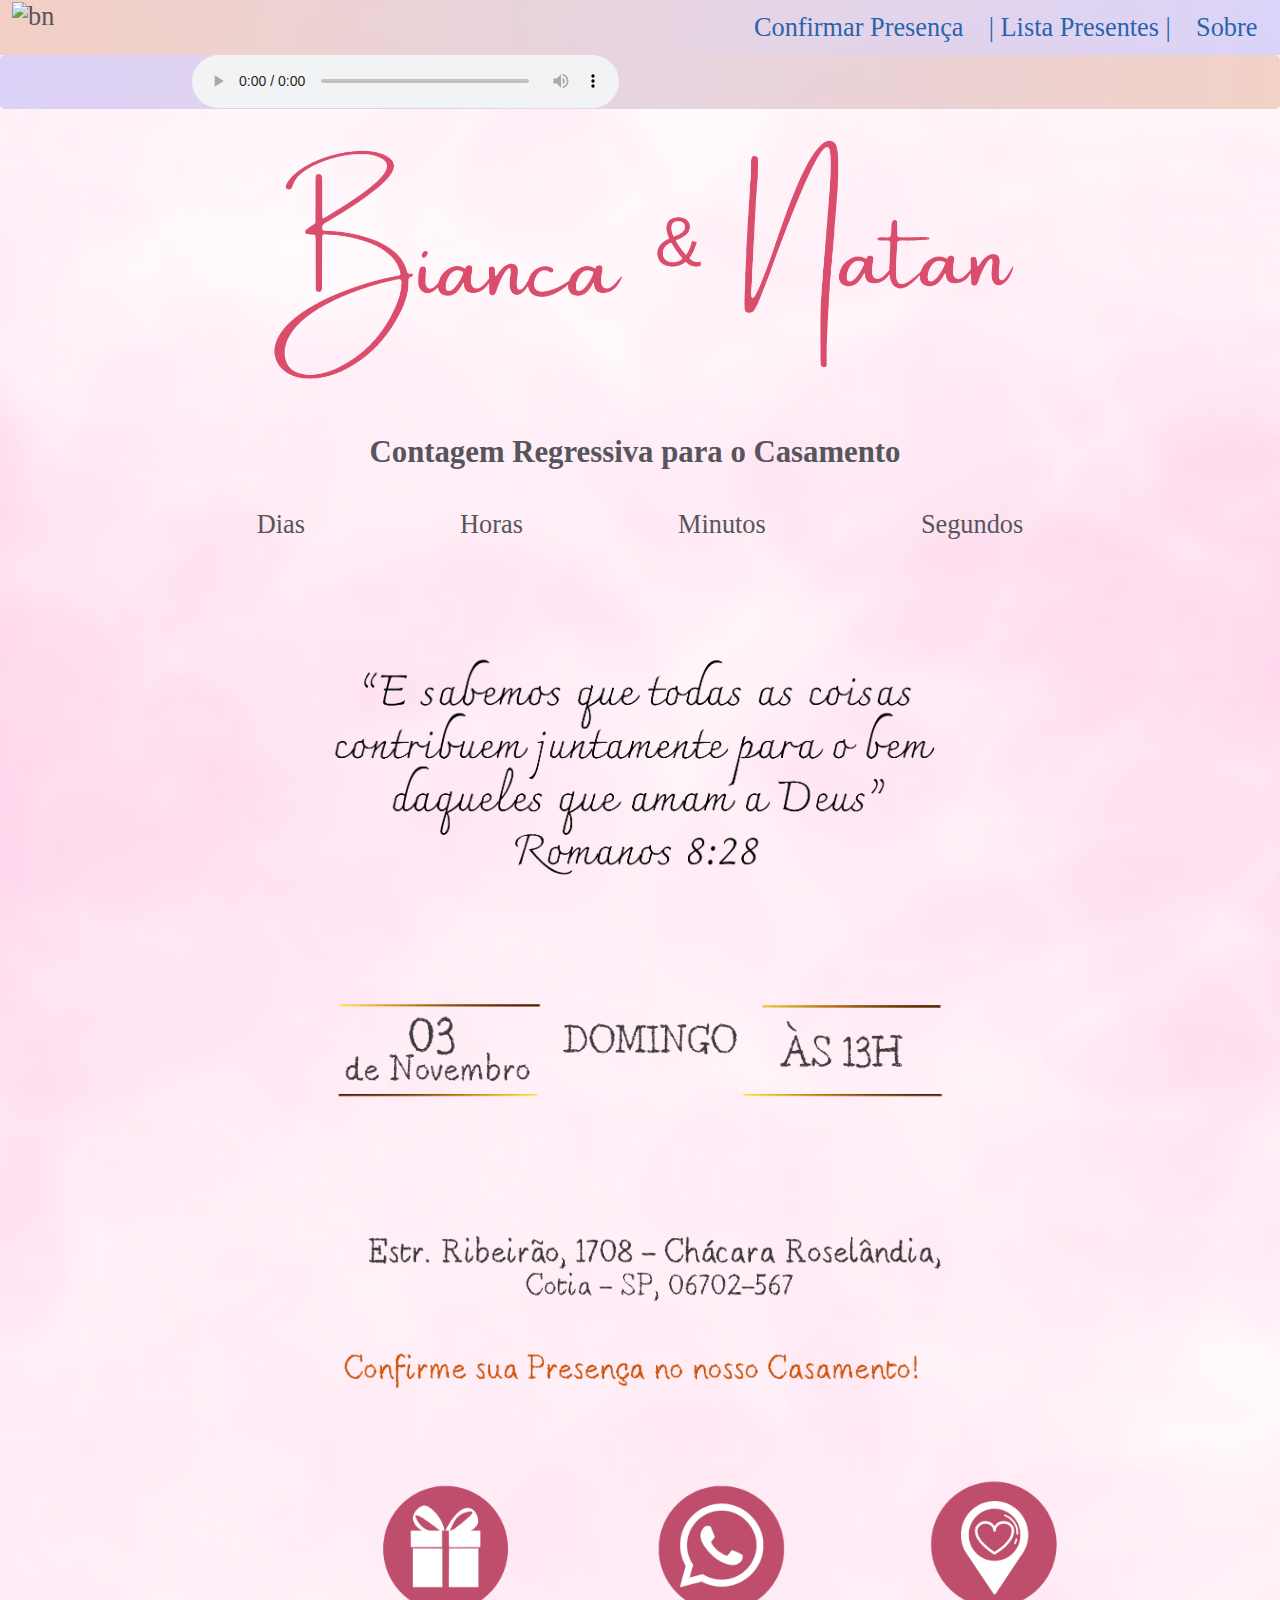
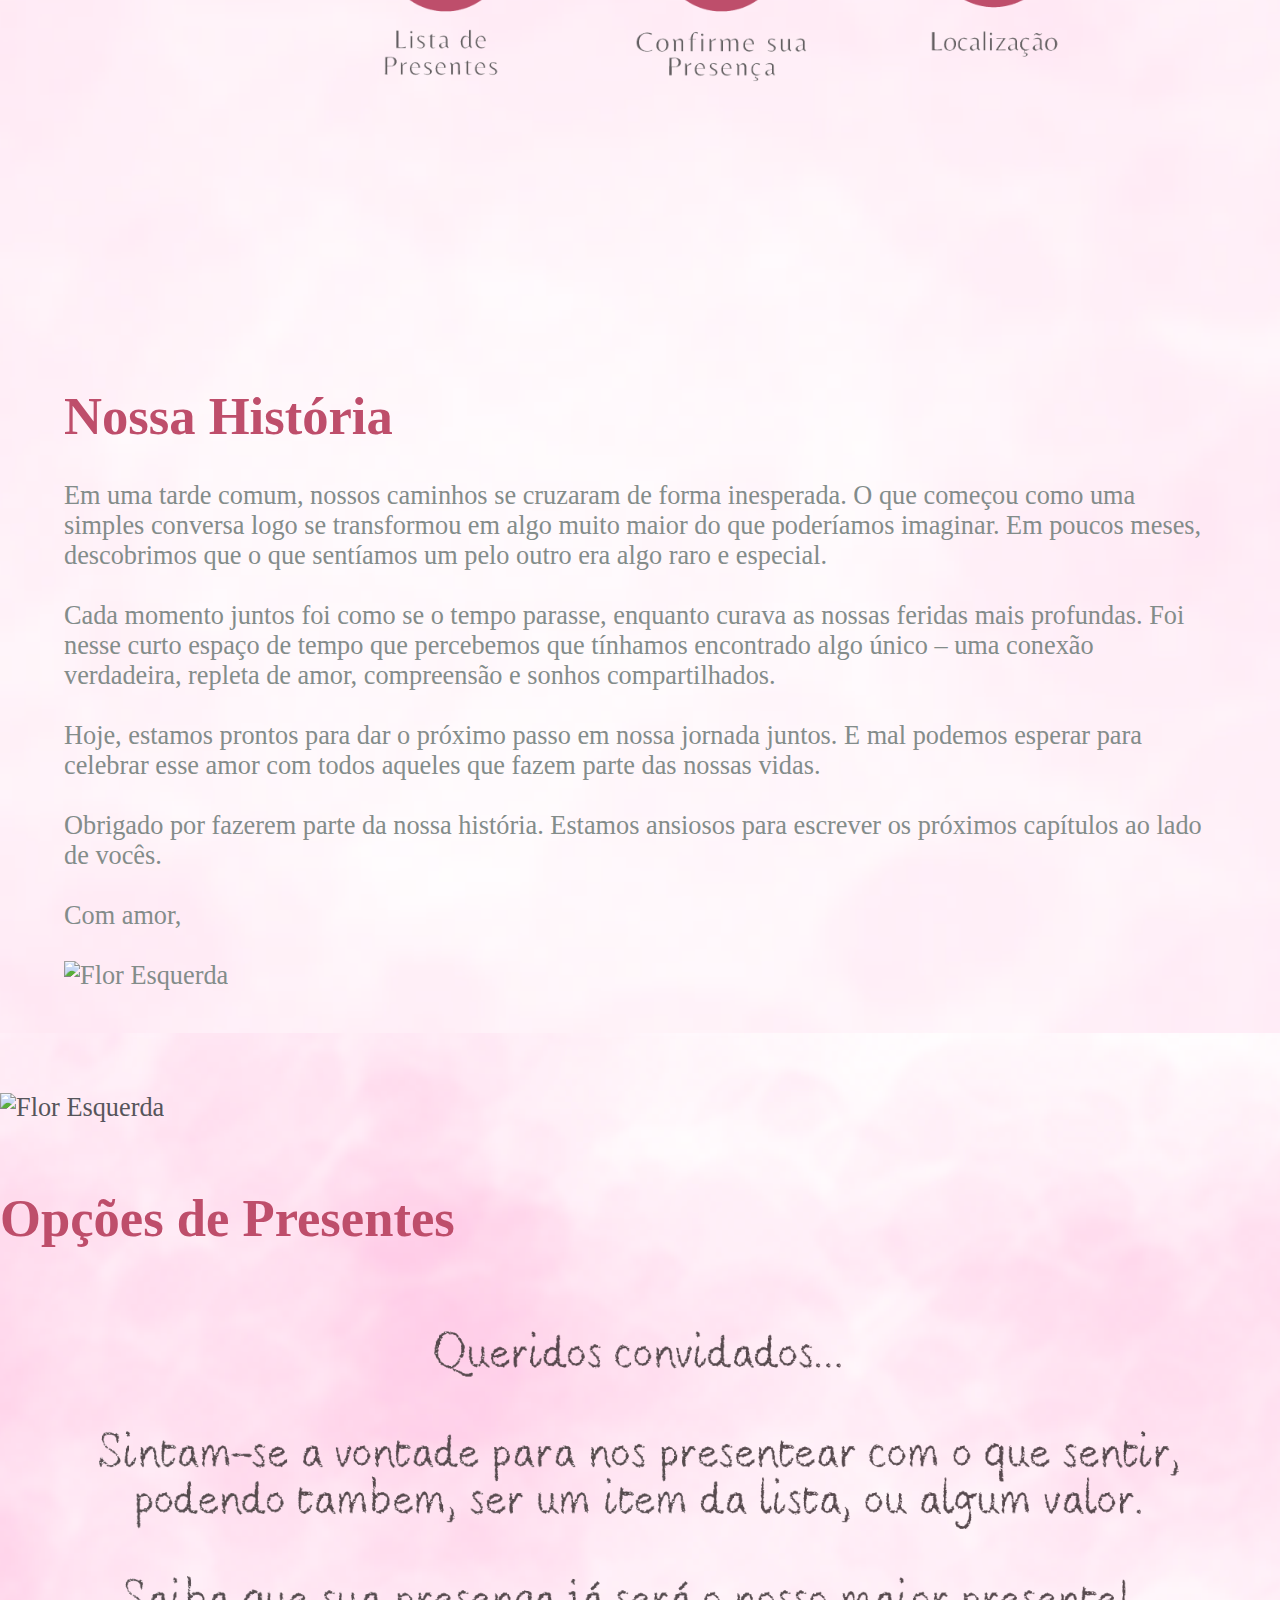
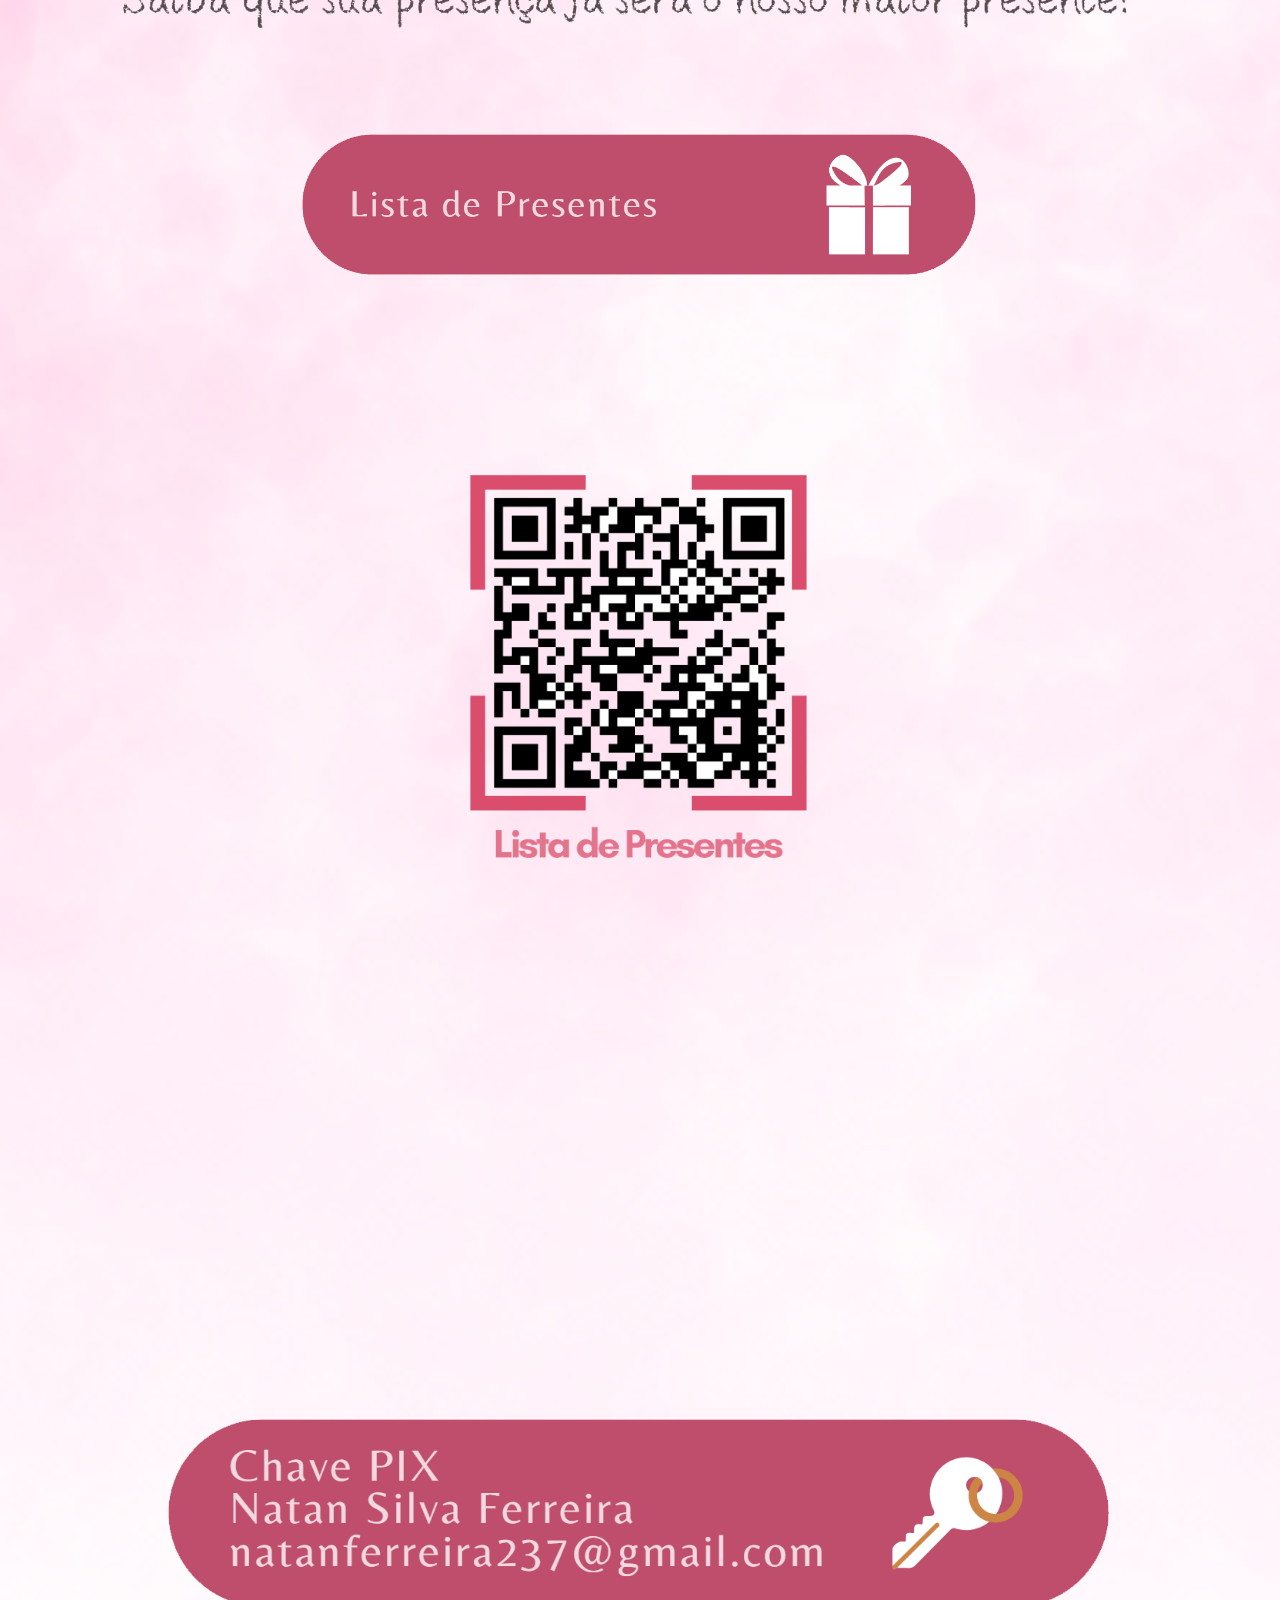
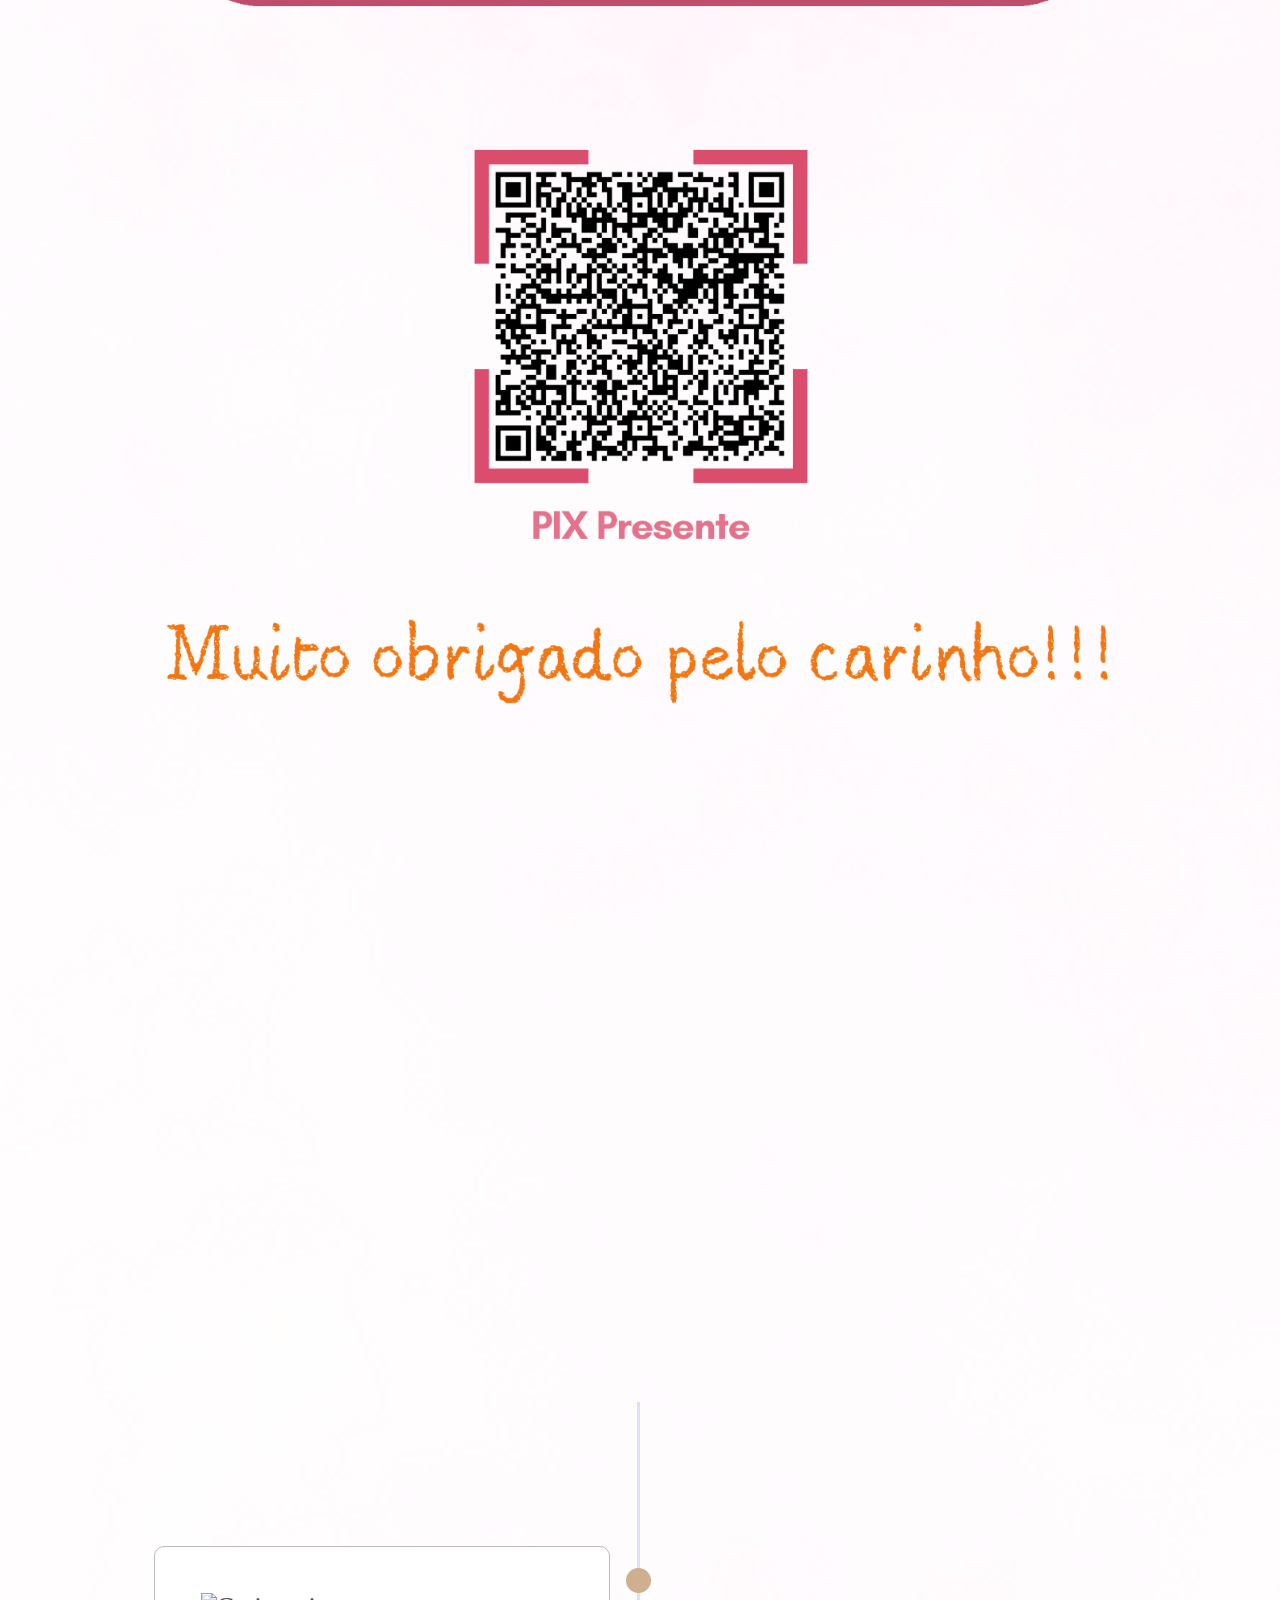
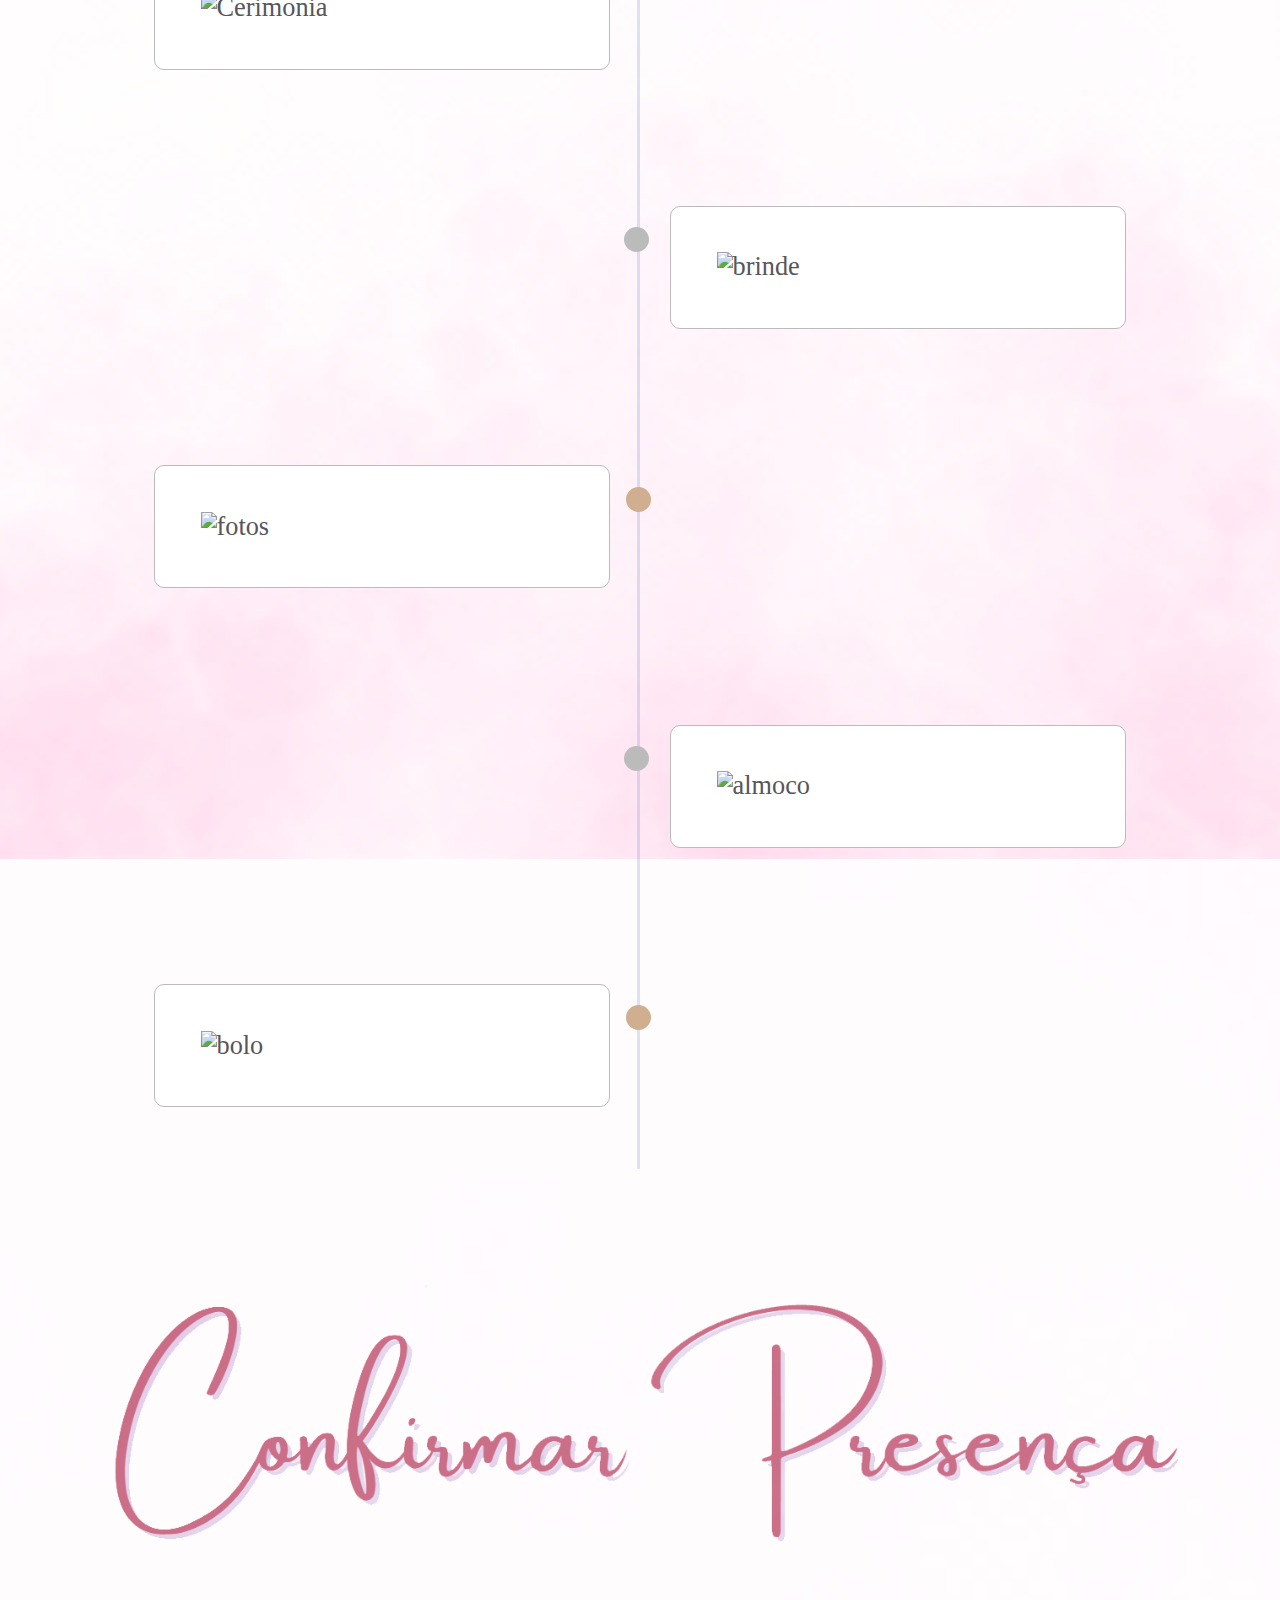
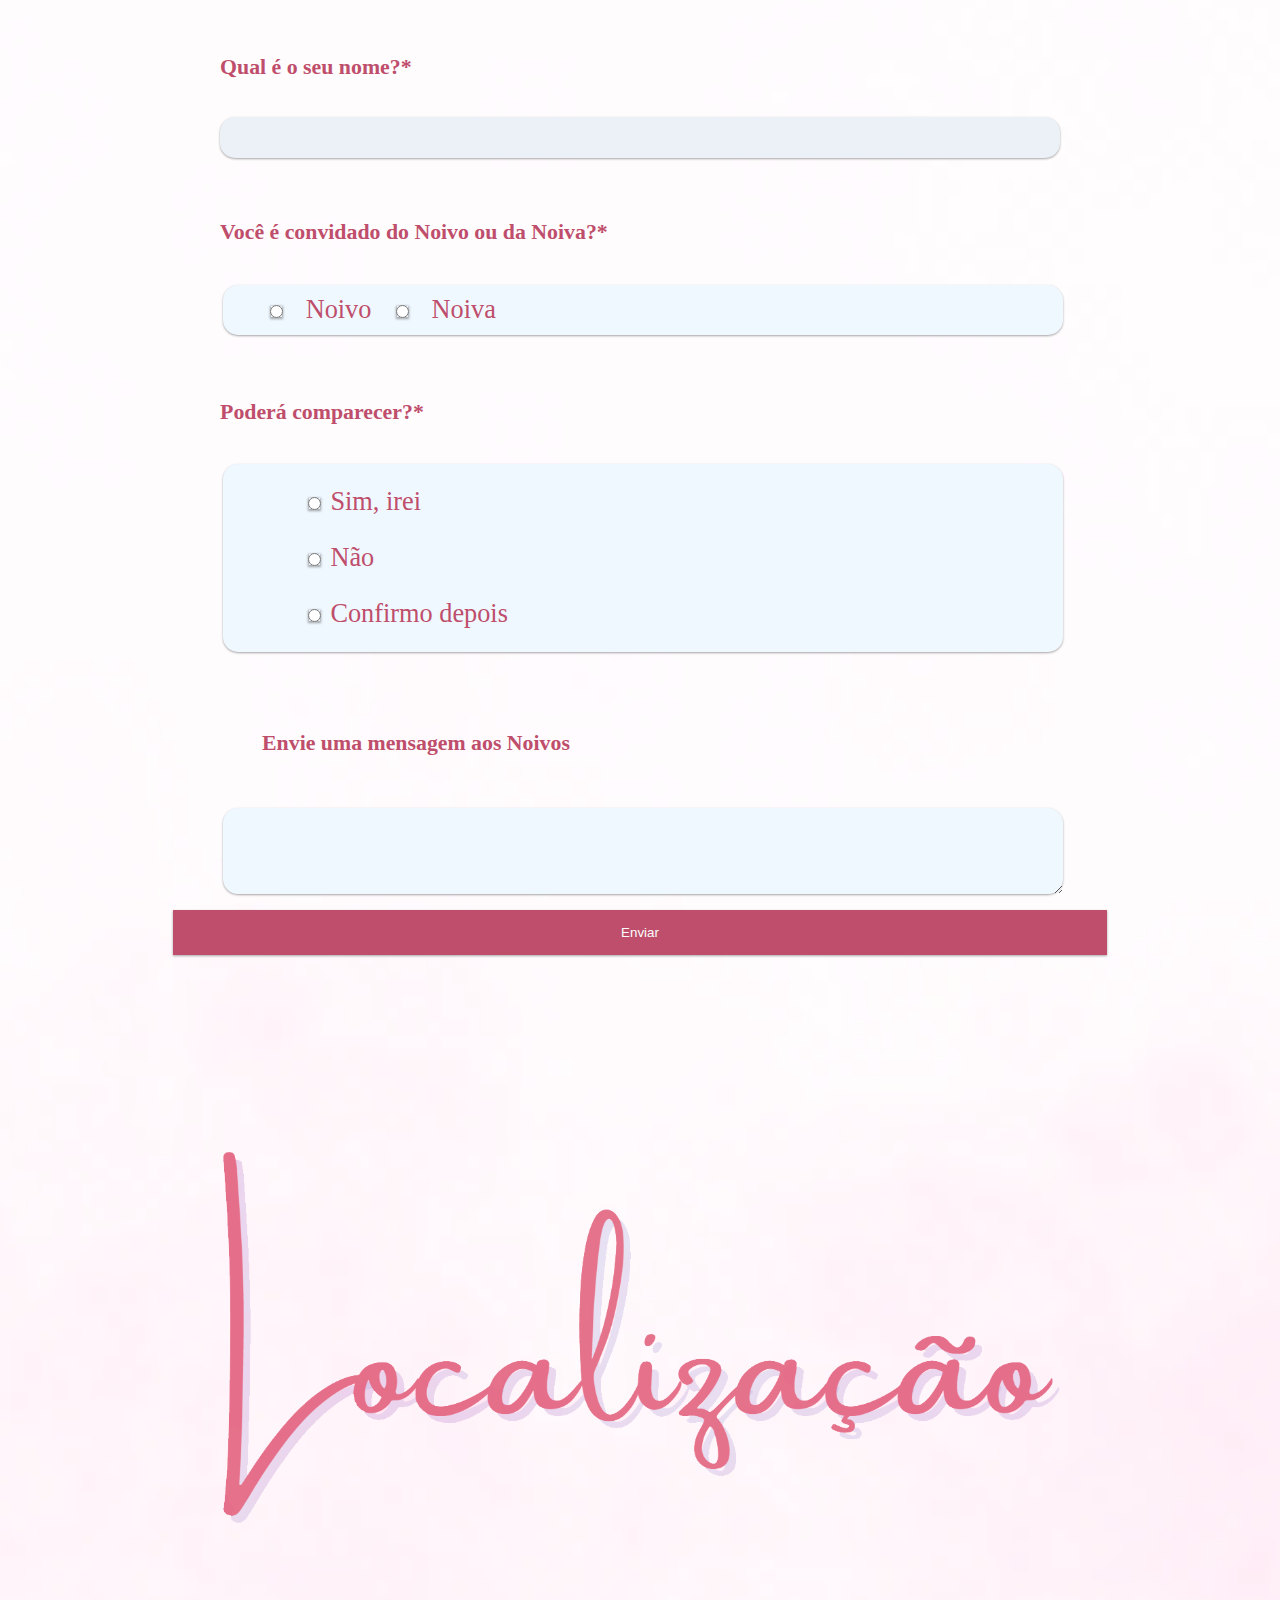
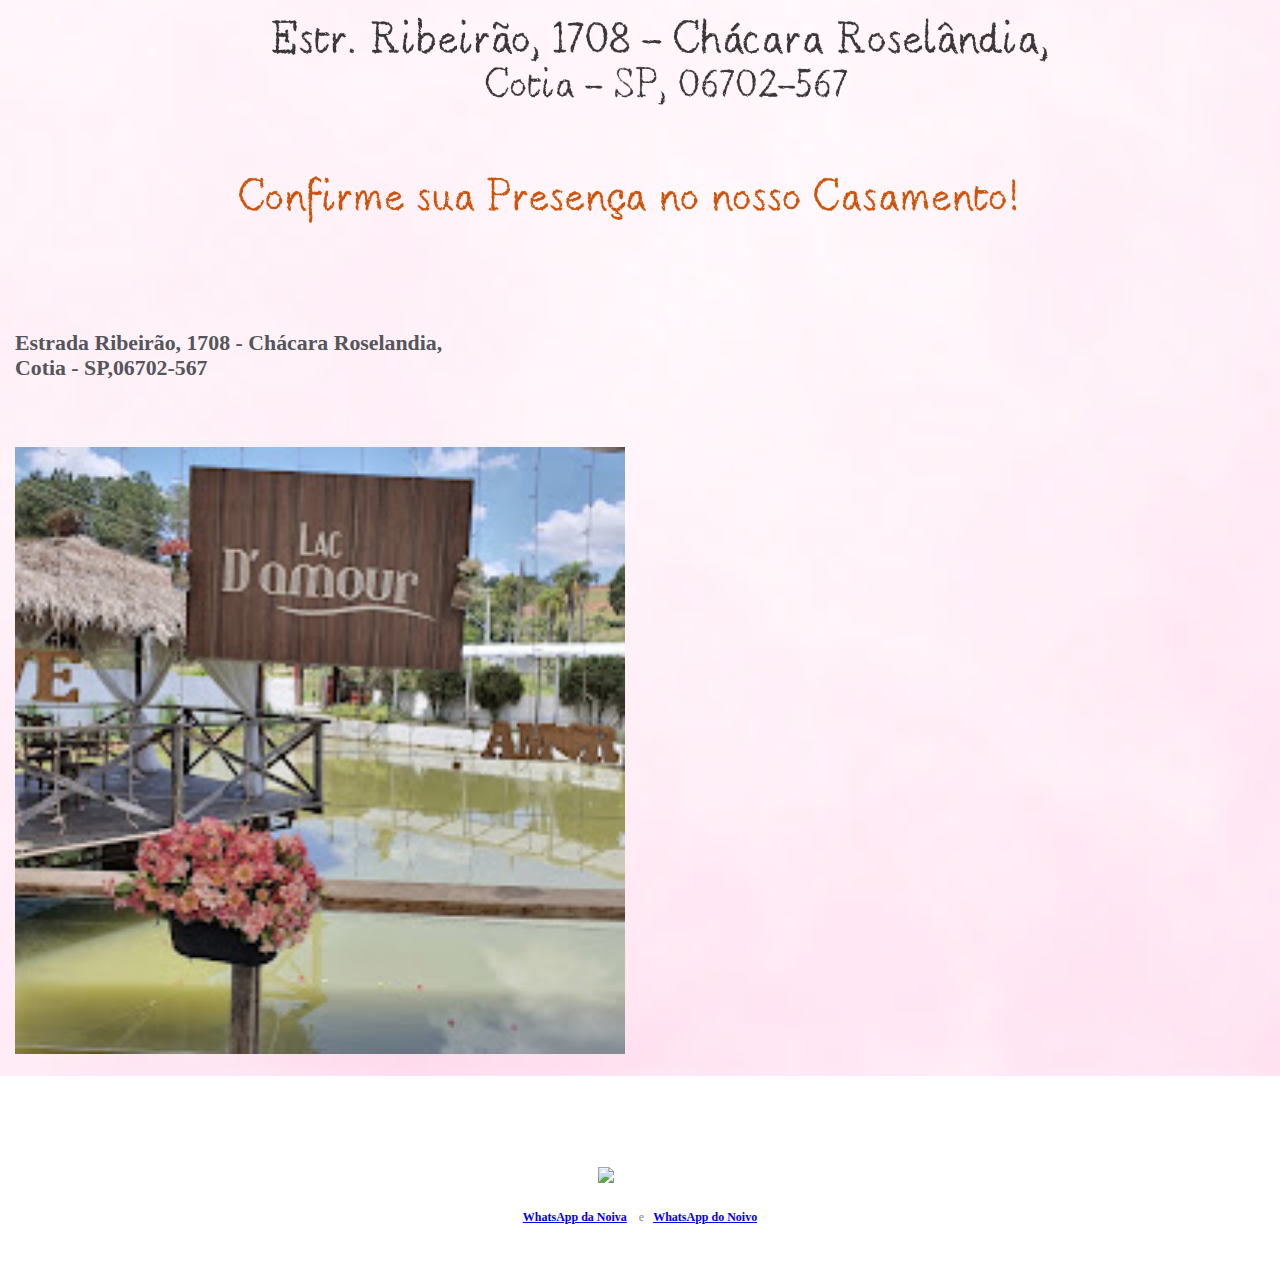
==== index.html @ 9f5bd5ac "up" ====
<!DOCTYPE html>
<html lang="pt-BR">

<head>
    <meta charset="UTF-8">
    <meta name="viewport" content="width=device-width, initial-scale=1.0">
    <link rel="icon" href="src/img/icone.PNG" type="image/x-icon">
    <title> Convite de Casamento | B&N</title>
    <meta name="viewport" content="width=device-width, initial-scale=1.0">
    <link rel="stylesheet" href="src/css/style.css">
    <link rel="stylesheet" href="src/css/sobre.css">

    <link rel="stylesheet" href="src/css/responsividade.css">
    <link rel="stylesheet" href="src/css/music.css">
    <link rel="stylesheet" href="src/css/form.css">
    <link rel="stylesheet" href="src/css/fontes.css">
    <link rel="preconnect" href="https://fonts.googleapis.com">
    <link rel="preconnect" href="https://fonts.gstatic.com" crossorigin>
    <link rel="stylesheet" href="src/css/divisoria.css">
    <link rel="stylesheet" href="src/css/timeline.css">
    <link rel="stylesheet" href="src/css/responsividade.css">
    <link rel="stylesheet" href="src/css/efeitos.css">



    <link
        href="https://fonts.googleapis.com/css2?family=Amatic+SC:wght@400;700&family=Allura&family=Dancing+Script:wght@400;500;600;700&family=Great+Vibes&family=Indie+Flower&family=Lobster&family=Pacifico&family=Poppins:wght@100;200;300;400;500;600;700;800;900&family=Sacramento&family=Satisfy&family=Shadows+Into+Light&display=swap"
        rel="stylesheet">

    <link
        href="https://fonts.googleapis.com/css2?family=Amatic+SC:wght@400;700&family=Dancing+Script:wght@400..700&family=Indie+Flower&family=Poppins:ital,wght@0,100;0,200;0,300;0,400;0,500;0,600;0,700;0,800;0,900;1,100;1,200;1,300;1,400;1,500;1,600;1,700;1,800;1,900&family=Sacramento&family=Shadows+Into+Light&display=swap"
        rel="stylesheet">
    <link href="https://fonts.googleapis.com/css2?family=Satisfy&display=swap" rel="stylesheet">

    <link href="https://fonts.googleapis.com/css2?family=Great+Vibes&display=swap" rel="stylesheet">
    <link href="https://fonts.googleapis.com/css2?family=Allura&display=swap" rel="stylesheet">

    <link href="https://fonts.googleapis.com/css2?family=Dancing+Script:wght@400;500;600;700&display=swap"
        rel="stylesheet">

    <title> Convite de Casamento | B&N</title>

    <!-- <style>
        audio#audio-player\ autoplay {
            height: 25px;
        }

        .col-6.leftflor5MeioEsq {
            padding: 0;
        }
    </style>-->
</head>

<body>
    <div class="navbar row col-12 ">

        <div class="navbar">
            <img class="iconNb" src="src/img/icone.PNG" alt="bn">
            <a href="#nossaHistoria">Sobre</a>
            <a href="#presente">| Lista Presentes |</a>
            <a href="#contact">Confirmar Presença</a>
            <!--  <a href="#local">Local</a>-->


        </div>
    </div>

    <div class="row">

        <div id="animated_div" id="music-controls">
            <!-- <i class="animated_div"><img class="som" src="src/img/cd_music_love_song.svg" width="30px"></i> <button id="play-button">Play</button>-->
            <audio controls autoplay loop id="audio-player">
                <!-- Adicione as músicas aqui -->
                <source src="src/media/2.mp3" type="audio/mp3">
                <source src="src/media/3.mp3" type="audio/mp3">
                <source src="src/media/1.mp3" type="audio/mp3">
                Seu navegador não suporta o elemento de áudio.
            </audio>

        </div>

        <!-- SOM -->
    </div>
    </div> <!--Controles de áudio -->

    <div class="row col-12">

        <div class="row left">
            <img class="flor5MeioEsq col-1" src="src/img/flor5MeioEsq.png" width="100%" alt="">
        </div>

    </div>



    <div class="col-12 convite">


        <div><!--Nome Noivos-->
            <img class="nomes" src="src/img/nomesTrasparente.PNG" width="80%" alt="nomes noivos">
        </div>


        <img class="floralname1" src="src/img/flor5Meio.png" width="100%" alt="">



        <div id="home"> <!--Time-->

            <!-- TEMPO-->
            <section id="countdown" class="full-screen" width="100%">
                <h3>Contagem Regressiva para o Casamento</h3> <br>
                <div class="col tempo " id="timer" width="100%">
                    <div class="col ">
                        <span class="col " id="days"></span>
                        Dias
                    </div>
                    <div>
                        <span class="col " id="hours"></span>
                        Horas
                    </div>
                    <div>
                        <span class="col " id="minutes"></span>
                        Minutos
                    </div>
                    <div>
                        <span class="col " id="seconds"></span>
                        Segundos
                    </div>
                </div>
            </section>
        </div>

        <section class="col-12"> <!--Convite-->

            <!-- divisoria -->
            <div class="row divisoria"></div>

            <!-- Frase-->
            <img class=" img fraseConvidados" src="src/img/fraseConvidados.PNG" width="100%" alt="">

            <!-- divisoria -->
            <div class="row divisoria"></div>

            <!-- Salve Date -->

            <div class="row">
                <!-- Data casamento -->
                <img class="img dataCasamento" src="src/img/dataCasamento.PNG" width="100%" alt="">

                <!-- divisoria -->
                <div class="row divisoria"></div>

                <!-- Endereço -->
                <img class=" img enderecoCasamento" src="src/img/endereçoCasamento.PNG" width="100%" alt="">
            </div>
            <!-- divisoria -->
            <div class="row divisoria"></div>

            <div class="col-12 ">

                <!--- menu -->
                <div class="row">
                    <div class="menus col-12 ">
                        <a href="#ListaPresente">
                            <div class="menu col "><!--class="iconelistaPresente" -->
                                <img src="src/img/iconessLista.png" width="52px" alt="">
                            </div>
                        </a>

                        <a href="#ConfirmarPresenca">
                            <div class="menu col "><!--class="iconePresenca" -->
                                <img src="src/img/iconessConfirme2.png" width="55%" alt="">
                            </div>
                        </a>
                        <a href="#LocalEventos">
                            <div class="menu col "><!--lass="iconessLocalizacao" -->
                                <img c src="src/img/iconessLocalizacao.png" width="55%" alt="">
                            </div>
                        </a>
                    </div>
                </div>
            </div>
            <!--- Section Fotos -->
            <br>
            <img class="floralname" src="src/img/flor5Meio.png" width="100%" alt="">

        </section>

    </div>

    <div id="about">
        <div class="row col-12" id="nossaHistoria">
            <div class="col-12 col-12">

                <h1>Nossa História</h1>
                <p class="nossaHistoria">

                    Em uma tarde comum, nossos caminhos se cruzaram de forma inesperada. O que começou como uma simples
                    conversa
                    logo se transformou em algo muito maior do que poderíamos imaginar. Em poucos meses, descobrimos que
                    o
                    que
                    sentíamos um pelo outro era algo raro e especial. <br><br>

                    Cada momento juntos foi como se o tempo parasse, enquanto curava as nossas feridas mais profundas.
                    Foi
                    nesse
                    curto espaço de tempo que percebemos que tínhamos encontrado algo único – uma conexão verdadeira,
                    repleta de
                    amor, compreensão e sonhos compartilhados. <br><br>

                    Hoje, estamos prontos para dar o próximo passo em nossa jornada juntos. E mal podemos esperar para
                    celebrar
                    esse amor com todos aqueles que fazem parte das nossas vidas. <br><br>

                    Obrigado por fazerem parte da nossa história. Estamos ansiosos para escrever os próximos capítulos
                    ao
                    lado
                    de vocês. <br><br>

                    Com amor, <br><br>

                    <img class="zoom-img" src="src/img/icone.PNG" alt="Flor Esquerda">
                </p>
            </div>
        </div>

        <!-- retirando o save date
        <div class="video col-12" width="100%">
            <div class="row col-12">
                <div class="col-12 col-12">
                    <h1>Save The Date</h1>
                </div>
            </div>

            <video width="100%" height="auto" controls loop>
                <--<video width="100%" height="auto" autoplay controls loop>  AUTOPLAY  -> 

                <source src="src/media/Cópia de som vogais.mp4" type="video/mp4">
                Seu BroYour browser does not support the video tag.
            </video>
        </div>
        <br><br>
    -->
    </div>

    <!-- <section class="fotos">

        </section>-->

    <div class=" col-12" id="ListaPresente">
        <br><br>
        <img class="zoom-img" src="src/img/flor5MeioDir.png" alt="Flor Esquerda">
        <br><br>

        <div class="listapresentes" id="presente">
            <h1>Opções de Presentes</h1>

            <div class="home col-12">

                <img class="frasePresentes" src="src/img/frase 2.PNG" width="200%" alt="">
                <br><br>
                <!-- 
                    <p>“Queridos convidados...
                    Sintam-se a vontade para nos presentear com o que sentir, podendo tambem, ser um item da lista, ou algum valor.
                    Saiba que sua presença já será o nosso maior presente!  
                    </p>
                     -->

                <div class="row">
                    <a href="https://www.mercadolivre.com.br/presentes/presentes-de-casamento-oc8ty"><img
                            class="img dataCasamento" src="src/img/tela2botao1.PNG" width="100%" alt=""></a>
                    <br><br> <br><br>
                    <img class="pixcode" src="src/img/qrLPresente.PNG" width="50%" alt="">
                </div>
                <br><br>
                <div class="row divisoria"> <img class="divisorias2" src="src/img/agenda/divisoria.PNG" alt="">
                </div>

                <div class="row">
                    <img class="dataCasamento" src="src/img/tela2botao2.PNG" width="50%" alt="">
                    <br><br> <br><br>

                    <img class="pixcode" src="src/img/pixcode2.PNG" width="50%" alt="">
                    <br>
                </div>
                <div class="row divisoria"></div>
                <br>


                <!--- MELI Presente opicional
                <div class="frameMeli">
                    <div class="fixada col-9">
                        <a href="indexHomeConvidado.html"></a>
                    </div>
                    <div class="fixada col-4">
                        <div class="row divisoria"></div>

                        <img class="nomes col" width="150px" src="src/img/nossaLista.PNG" alt="">

                        <img class="flormeiomenor" src="src/img/flor5MeioDir.png" alt="">
                    </div>
                    <!--frame Mercado livre
                    <iframe src="https://www.mercadolivre.com.br/presentes/presentes-de-casamento-oc8ty" border="0"
                        sroll="none" width="100%" height="800px" name="Lista de Presentes"></iframe>

                    <div class="fixadaFundo col-4">
                        <div class="row">
                            <img class="dataCasamento" src="src/img/obrigado.PNG" width="60%" alt=""></a>
                            <br>
                        </div>
                    </div>

                </div>
            -->
                <div class="row">
                    <img class="dataCasamento" src="src/img/obrigado.PNG" width="60%" alt=""></a>
                    <br>
                </div>

            </div>
            <img class="floralname" src="src/img/flor5Meio.png" width="100%" alt="">
        </div>

        <!--Time Line-->
        <div class="row containertimeline">
            <br><br><br>

            <div class="row">

                <img class="floralname" src="src/img/agenda/agenda horarios.PNG" alt="">

                <img class="divisorias2" src="src/img/agenda/divisoria.PNG" alt="">

            </div>

            <!-- Section: Timeline -->
            <div class="timeline">
                <div class="agenda left">
                    <div class="content">
                        <div class="img-agenda cerimonia">
                            <img src="src/img/agenda/1-cerimônia.PNG" alt="Cerimonia">
                        </div>
                    </div>
                </div>
                <div class="agenda right ">
                    <div class="content">
                        <div class="img-agenda brinde">
                            <img src="src/img/agenda/2-brinde.PNG" alt="brinde">
                        </div>
                    </div>
                </div>
                <div class="agenda left ">
                    <div class="content">
                        <div class="img-agenda fotos">
                            <img src="src/img/agenda/3-fotos.PNG" alt="fotos">
                        </div>
                    </div>
                </div>
                <div class="agenda right">
                    <div class="content">
                        <div class="img-agenda almoco">
                            <img src="src/img/agenda/4-almoço.PNG" alt="almoco">
                        </div>
                    </div>
                </div>

                <div class="agenda left">
                    <div class="content">
                        <div class="img-agenda bolo">
                            <img src="src/img/agenda/6-bolo.PNG" alt="bolo">
                        </div>
                    </div>
                </div>
                <!-- Tirando timrlinr de festa...
                <div class="agenda left">
                    <div class="content">
                        <div class="img-agenda festa">
                            <img src="src/img/agenda/5-festa.PNG" alt="festa">
                        </div>
                    </div>
                </div>
                -->
                <!-- Bolo
                <div class="agenda right">  
                    <div class="content">
                        <div class="img-agenda bolo">
                            <img src="src/img/agenda/6-bolo.PNG" alt="bolo">
                        </div>
                    </div>
                </div> 
                -->
            </div>

        </div>

        <!--Confirmar Presença-->
        <div id="ConfirmarPresenca">
            <img class="flor5MeioDir" src="src/img/flor5MeioDir.png" alt="">

            <img class="dataCasamento" src="src/img/confirmarPresenca.PNG" width="100%" alt="" id="contact">

            <div class="col-12 col-s-12">

                <form class="col-12" id="wedding-form"
                    action="https://script.google.com/macros/s/AKfycbxSgOGkWd4KnGSuqyko4VvREvqGlJZWNdH9AhohmvSoIAbdoN5szTGdBum7L4sMjvwf/exec"
                    method="POST" onsubmit="return handleFormSubmit(event)">
                    <div class="col-12 col-s-12">
                        <label class="asideform col-12" for="nome">
                            <h5>Qual é o seu nome?*</h5>
                            <input class="asideform col-12" type="text" id="nome" name="nome" required>
                        </label>

                        <label class="asideform col-12">
                            <h5>Você é convidado do Noivo ou da Noiva?*</h5>
                            <div class="asideformradio col-12">
                                <input class="" type="radio" id="noivo" name="side" value="Noivo" required>
                                <label class="asideform" for="noivo">Noivo</label>
                                <input class="" type="radio" id="noiva" name="side" value="Noiva">
                                <label class="asideform" for="noiva">Noiva</label>
                            </div>
                        </label>

                        <label class="asideform col-12">
                            <h5>Poderá comparecer?*</h5>
                            <div class="asideformradio col-12">
                                <label class="asideform col-12" for="sim">
                                    <input class="asideform " type="radio" id="sim" name="attendance" value="Sim, irei"
                                        required> Sim, irei
                                </label><br>
                                <label class="asideform col-12" for="nao">
                                    <input class="asideform " type="radio" id="nao" name="attendance" value="Não">
                                    Não
                                </label><br>
                                <label class="asideform col-12" for="confirmoDepois">
                                    <input class="asideform " type="radio" id="confirmoDepois" name="attendance"
                                        value="Confirmo depois"> Confirmo depois
                                </label>
                            </div>
                        </label>

                        <div class="asideform col-12">
                            <label class="asideform col-12" for="message">
                                <h5>Envie uma mensagem aos Noivos</h5>
                            </label>
                            <textarea class="asideform col-12" id="message" name="message" rows="4"
                                cols="50"></textarea>
                        </div>

                        <button class="button col-12" type="submit">Enviar</button>

                    </div>
                </form>

                <!-- ver dados cadastrados-->
                <p class="col-12" id="form-status"></p>
                <div class="col-12">
                    <!-- <div class="row">
            
                            <button class="button col-6" id="load-data" progress>Carregar Dados</button>
            
                        </div>-->
                    <table class="col-12" id="data-table">
                        <thead>
                            <tr>
                                <!-- Cabeçalhos da tabela serão inseridos aqui -->
                            </tr>
                        </thead>
                        <tbody>
                            <!-- Linhas de dados serão inseridas aqui -->
                        </tbody>
                    </table>
                </div>


            </div>

            <!-- TEMPO
            <section>
                 <img class="flor5MeioDir" src="src/img/flor5MeioDir.png" alt="">
            </section>

            <br><br><br>
        -->

        </div>
    </div>

    <!-- Localização Maps-->
    <div class="row left">
        <a href="vs.html"><img class="flor5MeioEsq col-1" src="src/img/flor5MeioEsq.png" width="100%" alt=""></a>


        <div class="row">
            <div id="LocalEventos">

                <!--Titulo Localizacao-->

                <a href="index.html"><img class="nomes" src="src/img/localizacaoFonte.PNG" width="80%" alt=""></a>
                <img class="florCentro" src="src/img/flor5Meiomenor.png" alt="">


                <!--Local-->
                <div class="row">
                    <img class="enderecoCasamento" src="src/img/endereçoCasamento.PNG" width="100%" alt="">
                    <div class="col-s-12 local">
                        <h5>Estrada Ribeirão, 1708 - Chácara Roselandia, <br> Cotia - SP,06702-567</h5>
                    </div>
                    <div class="col-6 local">
                        <img class="localização" src="src/img/localização.jpg" width="100%" alt="">
                    </div>
                    <div class="col-6 maps">
                        <iframe
                            src="https://www.google.com/maps/embed?pb=!1m18!1m12!1m3!1d3323.556169347731!2d-46.93801422509664!3d-23.573324078791654!2m3!1f0!2f0!3f0!3m2!1i1024!2i768!4f13.1!3m3!1m2!1s0x94cf06fc51ad158d%3A0x833e3f3b1f5e524e!2sMapri%20Eventos!5e1!3m2!1spt-BR!2sbr!4v1722538430608!5m2!1spt-BR!2sbr"
                            width="100%" height="300px" style="border:0;padding:0; margin: 0;" allowfullscreen=""
                            loading="lazy" referrerpolicy="no-referrer-when-downgrade"></iframe>
                    </div>
                </div>
            </div>
        </div>
    </div>
    <!-- Footer -->
    <footer>
        <div class="footer col-12">
            <div class="col-12">

                <a href="index.html"><img class="florCentro" src="src/img/flor5Meio.png" width="100%" alt=""></a>
                <br><br>
            </div>
            <img class="zoom-img" src="src/img/icone.PNG" alt="Flor Esquerda">


            <div class="col-12">

                <p>
                    <span>
                        <a href="https://api.whatsapp.com/send?phone=5511930561783"><b>WhatsApp da Noiva</b></a>
                        &nbsp; &nbsp;e&nbsp;&nbsp;
                        <a href="https://api.whatsapp.com/send?phone=5511989104635">
                            <b>WhatsApp do Noivo</b></a>
                    </span>
                    <br><br>
                </p>
            </div>
        </div>

    </footer>

    <script src="src/js/time.js"></script>
    <script src="src/js/musica.js"></script>
    <script src="src/js/formPos.js"></script>
    <script src="src/js/formGet.js"></script>
</body>

</html>
---- src/css/style.css ----
* {
  box-sizing: border-box;
}

html {
  padding: 0;
  border: 0;
  margin: 0;
  background-image: url('/src/img/Backgroud-1.png');
  background-repeat: no-repeat;
  /* font-size: 1.4rem;*/
  font-size: calc(1vw + 1vh + 0.5vmin);
  /* Ajusta a base da fonte de acordo com a largura da viewport */

  /* font-family: 'Belleza', sans-serif;*/
  color: #56555b;
}


body {
  /*background-position-y: url('/src/img/.png');*/
  height: 90%;
  width: 100%;
  border: 0;
  margin: 0;
  padding: 0;
  font-size: 1rem;
  /* Tamanho da fonte será baseado no valor calculado no <html> */
  background-image: url('/src/img/Backgroud-1.png'); /* Caminho para a imagem */
            background-size: cover; /* Faz a imagem cobrir todo o fundo */
            background-repeat: no-repeat; /* Impede que a imagem se repita */
            background-position: center; /* Centraliza a imagem */
            margin: 0; /* Remove a margem padrão */

}

body .fundo {
  background-image:("");
  width: 100%;
  height: 100%;
  margin: 0;
  padding-top: 0;
  padding: 0;
  border: 0;
}


.navbar.row.col-12 {
  padding: 0;
}


.navbar {
  background: linear-gradient(to right, rgba(235, 188, 167, 0.624), rgba(207, 199, 248, 0.742));
  overflow: hidden;
  padding: 10px;
  border: 0;
  margin: 0;
  padding-top: 0px;
  padding-bottom: 0px;

}

img.iconNb {
  width: 125px;
  border: none;
  padding: 2px;
}

.navbar a {
  float: right;
  display: block;
  color: rgb(41, 100, 172);
  text-align: center;
  padding: 1%;
  font-family: cursive;
  text-decoration: none;
}

.navbar a:hover {
  background-color: #edd1d1;
}

.navbar.row.col-12 {
  padding: 0;
  width: 100%;
  height:auto;
}

img.floral.col-2 {
  padding: 0;
}

.row .col-12 .flot{
  float: left;
  margin: 0;
  padding: 0;
  border: 0;
}




img.floral.col-1 {
  padding: 0;
}

[class*="col-"] {
  float: 0;
  padding: 0x;
}

.row.col-12 {
  padding: 0;
   width: 20%; 
  display: contents;
  align-content: space-between;
}
.row::after {
  content: "";
  clear: both;
  display: table;
}

[class*="col-"] {
  float: left;
  padding: 15px;
}

.header {
  color: #ffffff;
}

.frameMeli {
  height:auto;
  width:100%;
  position:left;
  overflow:auto;
  /*border: 2px solid #47557c;*/
  position: relative;
  
  
}
div.divisoria {
  height: 12%;
}

.fixada {
  position: absolute;
  top: 0;

  left: 0px;
  width: 100%;
  height: 150px;
  background-color: #fcfcfc;
}

.fixadaFundo {
  height: 0;
  background-color: rgb(252, 252, 252);
  top: 300px;
  width: 100%;
  padding-top: 0;
  bottom: 0px;
}

 .flormeio{
  width: 80%;
  padding: 10%;
  margin: 0;
  border: 0;
  padding-top: -10%;
  padding-top: 0;
  padding-bottom: 0;

}
.nomes {
  width: 100%;

  padding-left: 17%;
  padding-right: 17%;

  border: 0;
  margin: 0;
}

.floral {
  width: 50%;
  border: 0;
  margin: 0;
  padding-top: 0;
}

.florCentro {
  width: 100%;
  /* padding-left: 30%; */
  /* padding-right: 30%; */
  padding-bottom: 1.0rem;
  border: 0;
  margin: 0;
}

h1 {
  font: 'Amsterdam One', cursive;
  color: #be4e6b;
  /* Cor da fonte h1 */
}

h2,
p {
  font: 'Belleza', sans-serif;
  color: #838c8a;
  /* Cor do texto */
}

section {
  display: flex;
  justify-content: center;
  align-items: center;
  flex-direction: column;
  text-align: center;

}

.full-screen {
  margin-top: 0rem;
  width: 100%;
  margin-bottom: 1.5rem;

}

#timer {
  display: flex;
  justify-content: space-around;
  width: 80%;
  max-width: 600rem;
}

#timer div {
  text-align: center;
}

#timer span {
  font-size: 0, 4rem;
  display: block;
}

.fraseConvidados {
  width: 100%;

  padding-left: 17%;
  padding-right: 17%;
}

.dataCasamento {
  width: 100%;
  padding-top: 0.5rem;

  padding-left: 8%;
  padding-right: 8%;
}

.col-12.menu {
  padding-left: 3%;
  padding-right: 1%;
}

.enderecoCasamento {
  padding-top: 0.5rem;
  padding-left: 17%;
  padding-right: 17%;
  padding-bottom: 1.0rem;
}

/*cELULAR*/

  .menus.col-12 {
    width: 100%;
    align-content: space-between;
    border: 5%;
    /* padding-left: 12%; */
    display: inline-flex;
    padding-bottom: 18%;
    padding-top: 0;
    padding-bottom: 0;
    display: flex;
    column-gap: 18%;
}


.maps {
  width: 100%;
  height: auto;

  padding-top: 1.5rem;

  border: 0;
  margin: 0;
}
.maps frame{
  /* Customizar a barra de rolagem para navegadores modernos */
::-webkit-scrollbar {
    width: 12px;  /* Largura da barra de rolagem */
}

::-webkit-scrollbar-track {
    background: #EBEBEB;  /* Cor do trilho */
}

::-webkit-scrollbar-thumb {
    background-color: #C0C0C0; /* Cor da parte rolável */
    border-radius: 10px; /* Bordas arredondadas */
    border: 2px solid #EBEBEB; /* Cor do contorno do botão */
}

::-webkit-scrollbar-thumb:hover {
    background: #A9A9A9; /* Cor quando o botão é hover */
}

::-webkit-scrollbar-button {
    background-color: rgb(231, 146, 236); /* Cor das setas */
}

/* Cor do botão */
button {
    background-color: #C0C0C0;
    color: white;
    padding: 10px 20px; /* Tamanho do botão */
    border: none;
    border-radius: 5px;
    cursor: pointer;
}

button:hover {
    background-color: #A9A9A9; /* Cor quando o botão é hover */
}

}
.asideform {
  padding: 13px;
  color: #be4e6b;
  border: none;
  /* text-align: center;*/
  height: auto;
}

.asideformradio,
textarea {
  padding: 10px;
  color: #be4e6b;
  border: none;
  /* text-align: center;*/
  height: auto;
  background-color: aliceblue;
  box-shadow: 0 1px 3px rgba(0, 0, 0, 0.12), 0 1px 2px rgba(0, 0, 0, 0.24);
  margin: 3px;
  border-radius: 15px;

}

.wedding-Form form label,
input {
  color: #be4e6b;
  box-shadow: 0 1px 3px rgba(0, 0, 0, 0.12), 0 1px 2px rgba(0, 0, 0, 0.24);
  background-color: aliceblue;
  padding: 5px;
  border-radius: 15px;

}


form label input,
radio {
  color: #be4e6b;
  box-shadow: 0 1px 3px rgba(0, 0, 0, 0.12), 0 1px 2px rgba(0, 0, 0, 0.24);
  background-color: rgb(235, 241, 247);
  padding: 10px;
  margin: #be4e6b;
  border: #be4e6b;
  padding-bottom: 10px;
  border-radius: 15px;

}

button {
  padding-top: 20%;
  padding: 10px;
  color: #fcfcfc;
  box-shadow: 0 1px 3px rgba(0, 0, 0, 0.12), 0 1px 2px rgba(0, 0, 0, 0.24);
  background-color: #be4e6b;
  border: none;
}

h3 {
  margin: 10px;
  margin-left: 0;
}

#ListaPresente{
  background-image: url('/src/img/Backgroud-1.png');
  background-repeat: no-repeat;
}

div#ListaPresente {
  padding: 0;
}
.frasePresentes {
  width: 100%;
  padding-top: 0.5rem;

  padding-left: 3%;
  padding-right: 3%;
}

.pixcode {
  width: 100%;
  padding-top: 1.5rem;

  padding-left: 35%;
  padding-right: 35%;
}


.footer {
  color: #ffffff;
  text-align: center;
  font-size: 12px;
  padding: 15px;
}
---- src/css/music.css ----
/*controle musica*/
    #music-controls {
        /* margin-top: 20px;*/
        width: 1%;
float: left;
    }

    img.som {
        width: 25px;
        background: linear-gradient(to right, rgba(235, 188, 167, 0.624), rgba(207, 199, 248, 0.742));
        cursor: pointer;
        border-radius: 50%;
        -webkit-border-radius: 50%;
        -moz-border-radius: 50%;
        -ms-border-radius: 50%;
        -o-border-radius: 50%;
}

.video{
    background: linear-gradient(to right, rgba(235, 188, 167, 0.624), rgba(207, 199, 248, 0.742));
padding: 10%;
}
---- src/css/form.css ----
table#data-table {
    font-size: xx-small;
}
      
td{
    font-size: x-small;
}
      
      /* For mobile phones: */
      [class*="col-"] {
        width: 100%;
    }

    @media only screen and (min-width: 600px) {

        /* For tablets: */
        .col-s-1 {
            width: 8.33%;
        }

        .col-s-2 {
            width: 16.66%;
        }

        .col-s-3 {
            width: 25%;
        }

        .col-s-4 {
            width: 33.33%;
        }

        .col-s-5 {
            width: 41.66%;
        }

        .col-s-6 {
            width: 50%;
        }

        .col-s-7 {
            width: 58.33%;
        }

        .col-s-8 {
            width: 66.66%;
        }

        .col-s-9 {
            width: 75%;
        }

        .col-s-10 {
            width: 83.33%;
        }

        .col-s-11 {
            width: 91.66%;
        }

        .col-s-12 {
            width: 100%;
        }

        .menus.col-12 {
            width: 100%;
            align-content: space-between;
            border: 10%;
            /* margin: 1%; */
        }

        .menus {
            padding-left: 22%;
            padding-right: 17%;
        }

        div.menu .col-4 {
            margin-left: 52%;
        }

        /*
        .menus.col-12 {
            width: 100%;
            align-content: space-between;
            border: 10%;
            padding-left: 24%;
            display: inline-flex;
            padding-bottom: 18%;

        }
*/
    }

    @media only screen and (min-width: 768px) {

        /* For desktop: */
        .col-1 {
            width: 8.33%;
        }

        .col-2 {
            width: 16.66%;
        }

        .col-3 {
            width: 25%;
        }

        .col-4 {
            width: 33.33%;
        }

        .col-5 {
            width: 41.66%;
        }

        .col-6 {
            width: 50%;
        }

        .col-7 {
            width: 58.33%;
        }

        .col-8 {
            width: 66.66%;
        }

        .col-9 {
            width: 75%;
        }

        .col-10 {
            width: 83.33%;
        }

        .col-11 {
            width: 91.66%;
        }

        .col-12 {
            width: 100%;
            padding-left: 5%;
            padding-right: 5%;
        }

        /*
        .menus.col-12 {
            width: 100%;
            align-content: space-between;
            border: 10%;
            padding-left: 24%;
            display: inline-flex;
            padding-bottom: 18%;

        }*/

        /*TABLET E ´PC*/
        .menus.col-12 {
            width: 100%;
            align-content: space-between;
            border: 5%;
            padding-left: 22%;
            display: inline-flex;
            padding-bottom: 18%;

        }

        .img {
            padding: 5%;

            padding-left: 20%;
            padding-right: 20%;
        }

        form#weddingForm {
            padding: 20%;
            padding-top: 5%;
        }

        button {
            padding-top: 20%;
            padding: 10px;
        }

    }

   /* Scroll 
scrollbar-base-color: #C0C0C0;
scrollbar-base-color: #C0C0C0;
scrollbar-3dlight-color: #C0C0C0;
scrollbar-highlight-color: #C0C0C0;
scrollbar-track-color: #EBEBEB;
scrollbar-arrow-color: black;
scrollbar-shadow-color: #C0C0C0;
scrollbar-dark-shadow-color: #C0C0C0;*/
---- src/css/divisoria.css ----
.frameMeli {
  height: 700px !important;
  width: 100%;
  position: left;
  overflow: auto;
  border: 1px solid #f86aec00;
  position: relative;

}

div.divisoria {
  height: 12%;
}

.fixada {
  position: absolute;
  top: 0;

  left: 0px;
  width: 100%;
  height: 150px;
  background-color: #fcfcfc;
}


.fixada.col-4 {
  padding-right: 0;
}

.fixada.col-4 {
  padding-left: 0;
}

.fixadaFundo {
  height: 450px;
  background-color: #fcfcfc;
  top: 300px;
  width: 100%;
  padding-top: 450px;
  bottom: 0;


}

.flormeiomenor {
  /* padding: 50px; */
  /* padding-left: 180px; */
  padding-right: 0;
  float: right;
  margin: 0;
  border: 0;
  padding-top: -10%;
  padding-top: 0;
  padding-bottom: 0;
  width: 30%;
}

.flor5MeioDir {
  /* padding: 50px; */
  /* padding-left: 180px; */
  padding-right: 0;
  float: right;
  margin: 0;
  border: 0;
  padding-top: -10%;
  padding-top: 0;
  padding-bottom: 0;
  width: 60%;
}


.flor5MeioEsq {
  /* padding: 50px; */
padding-left: 0;
  padding-right: 0;
  float: left;
  margin: 0;
  border: 0;
  padding-top: -10%;
  padding-top: 0;
  padding-bottom: 0;
  width: 60%;
}
img.floralname1 {
  padding: 28%;
  padding-top: 0;
  padding-bottom: 0;
}
---- src/css/timeline.css ----
* {
    box-sizing: border-box;
}




/*timeline*/
.containertimeline {
  /*  background: linear-gradient(to right, rgba(235, 188, 167, 0.624), rgba(207, 199, 248, 0.742));*/
padding: 8%;  
}
img.floralname {
  padding: 8%;
  padding-top: 0;
  padding-bottom: 0;
}

  
  
  
  /* Media queries - Responsive timeline on screens less than 600px wide */
  @media screen and (max-width: 100%) {
  
    /* Place the timelime to the left */
    .main-timeline-4::after {
      left: 31px;
    }
  
    /* Full-width containers */
    .timeline-4 {
      width: 100%;
      padding-left: 70px;
      padding-right: 25px;
    }
  
    /* Make sure that all arrows are pointing leftwards */
    .timeline-4::before {
      left: 60px;
      border: medium solid white;
      border-width: 10px 10px 10px 0;
      border-color: transparent white transparent transparent;
    }
  
    /* Make sure all circles are at the same spot */
    .left-4::after,
    .right-4::after {
      left: 18px;
    }
  
    .left-4::before {
      right: auto;
    }
  
    /* Make all right containers behave like the left ones */
    .right-4 {
      left: 0%;
    }
  }
  
  .gradient-custom {
    /* fallback for old browsers 
      background: #ebbca70d;*/
  
    /* Chrome 10-25, Safari 5.1-6 */
    background: -webkit-linear-gradient(to right,
      );
  
    /* W3C, IE 10+/ Edge, Firefox 16+, Chrome 26+, Opera 12+, Safari 7+ */
    background: linear-gradient(to right,
      );
  }
  
  .gradient-custom-4 {
    /* fallback for old browsers 
      background: #f193fb1f;*/
  
    /* Chrome 10-25, Safari 5.1-6 */
    background: -webkit-linear-gradient(to left,
  
      );
  
    /* W3C, IE 10+/ Edge, Firefox 16+, Chrome 26+, Opera 12+, Safari 7+ */
    background: linear-gradient(to left,
  
      );
  }
  
  



.timeline {
    position: relative;
    max-width: 1200px;
    margin: 0 auto;
    padding: 2%;
    padding-bottom: 60px;
    padding-top: 10px;

}

.divisorias2{
  padding: 20%;
}
    .timeline::after {
      content: '';
      position: absolute;
      width: 3px;
      background-color: rgba(121, 140, 224, 0.25);
      top: 0;
      bottom: 0;
      left: 50%;
      right: 50%;
      margin-left: -3px;
  }


.agenda {
    padding: 2px 30px;
    position: relative;
    background-color: inherit;
    width: 50%;
    height: 50%;
    margin-top: 5%;
    padding-top: 8%;

}

img {
    width: 100%;
}

.img-agenda {
    width: 100%;
}

.agenda::after {
    content: '';
    position: absolute;
    width: 150px;
    height: 50%;
    right: -11px;
    background-color: #cfaf8f;
    top: 15px;
    border-radius: 50%;
    z-index: 1;

}

.agenda.left::after {
    content: '';
    position: absolute;
    width: 25px;
    height: 25px;
    right: -11px;
    background-color: #cfaf8f;
    top: 50%;
    border-radius: 50%;
    z-index: 1;
}

.agenda.right::after {
    content: '';
    position: absolute;
    width: 25px;
    height: 25px;
    right: -11px;
    background-color: #bbb;
    top: 50%;
    border-radius: 50%;
    z-index: 1;
}

.left {
    left: 0;
}

.right {
    left: 50%;
}


.right::after {
    left: -16px;
}

.content {
    padding: 10%;
    background-color: white;
    position: relative;
    border-radius: 10px;
    border: 1px solid #bbb;
    box-shadow: #bbbbbb97;
    -webkit-border-radius: 10px;
    -moz-border-radius: 10px;
    -ms-border-radius: 10px;
    -o-border-radius: 10px;
}
---- src/css/efeitos.css ----
/**  **/

audio#audio-player {
    height: 2rem;
    width: 40%;
}


/** Div Animada **/
#animated_div {
    float: left;
    display: block;
    padding-left: 15%;
    width: 100%;
    height: 1%;
    background: linear-gradient(to right, rgba(207, 199, 248, 0.742), rgba(235, 188, 167, 0.624));
    cursor: pointer;
    color: #ffffff;
    position: relative;
    font-weight: bold;
    font-size: 3px;
    /*padding: 20px;*/
    padding-right: 20px;
    animation: animated_div 5s 1;
    -moz-animation: animated_div 5s 1;
    -webkit-animation: animated_div 5s 1;
    -o-animation: animated_div 5s 1;
    border-radius: 5px;
    -webkit-border-radius: 5px;
}

@keyframes animated_div {
   /* 0% {
        transform: rotate(0deg);
        left: 0px;
    }

    25% {
        transform: rotate(20deg);
        left: 0px;
    }

    50% {
        transform: rotate(0deg);
        left: 500px;
    }

    55% {
        transform: rotate(0deg);
        left: 500px;
    }

    70% {
        transform: rotate(0deg);
        left: 500px;
        background: #bed8dc;
    }

    50% {
        transform: rotate(-360deg);
        left: 0px;
    }
}

@-webkit-keyframes animated_div {
    0% {
        -webkit-transform: rotate(0deg);
        left: 0px;
    }

    25% {
        -webkit-transform: rotate(20deg);
        left: 0px;
    }

    50% {
        -webkit-transform: rotate(0deg);
        left: 500px;
    }

    55% {
        -webkit-transform: rotate(0deg);
        left: 500px;
    }

    70% {
        -webkit-transform: rotate(0deg);
        left: 500px;
        background: #1ec7e6;
    }

    100% {
        -webkit-transform: rotate(-360deg);
        left: 0px;
    }
}

@-moz-keyframes animated_div {
    0% {
        -moz-transform: rotate(0deg);
        left: 0px;
    }

    25% {
        -moz-transform: rotate(20deg);
        left: 0px;
    }

    50% {
        -moz-transform: rotate(0deg);
        left: 500px;
    }

    55% {
        -moz-transform: rotate(0deg);
        left: 500px;
    }

    70% {
        -moz-transform: rotate(0deg);
        left: 500px;
        background: #1ec7e6;
    }

    100% {
        -moz-transform: rotate(-360deg);
        left: 0px;
    }
}

@-o-keyframes animated_div {
    0% {
        transform: rotate(0deg);
        left: 0px;
    }

    25% {
        transform: rotate(20deg);
        left: 0px;
    }

    50% {
        transform: rotate(0deg);
        left: 500px;
    }

    55% {
        transform: rotate(0deg);
        left: 500px;
    }

    70% {
        transform: rotate(0deg);
        left: 500px;
        background: #1ec7e6;
    }

    100% {
        transform: rotate(-360deg);
        left: 0px;
    }
}
    */


/*animação flor*/
/*
.row,
.col-12,
.col-4 {
    margin: 0;
    padding: 0;
    overflow: hidden;
}

.zoom-img {
    width: 100%;
    height: 50%;
    object-fit: cover;
    transition: transform 0.3s ease-in-out;
}

.left:hover .zoom-img {
    transform: scale(1.1) translate(-5%, 0);
}

.meio:hover .zoom-img {
    transform: scale(1.1);
}

.right:hover .zoom-img {
    transform: scale(1.1) translate(-5%, 0);
}
*/
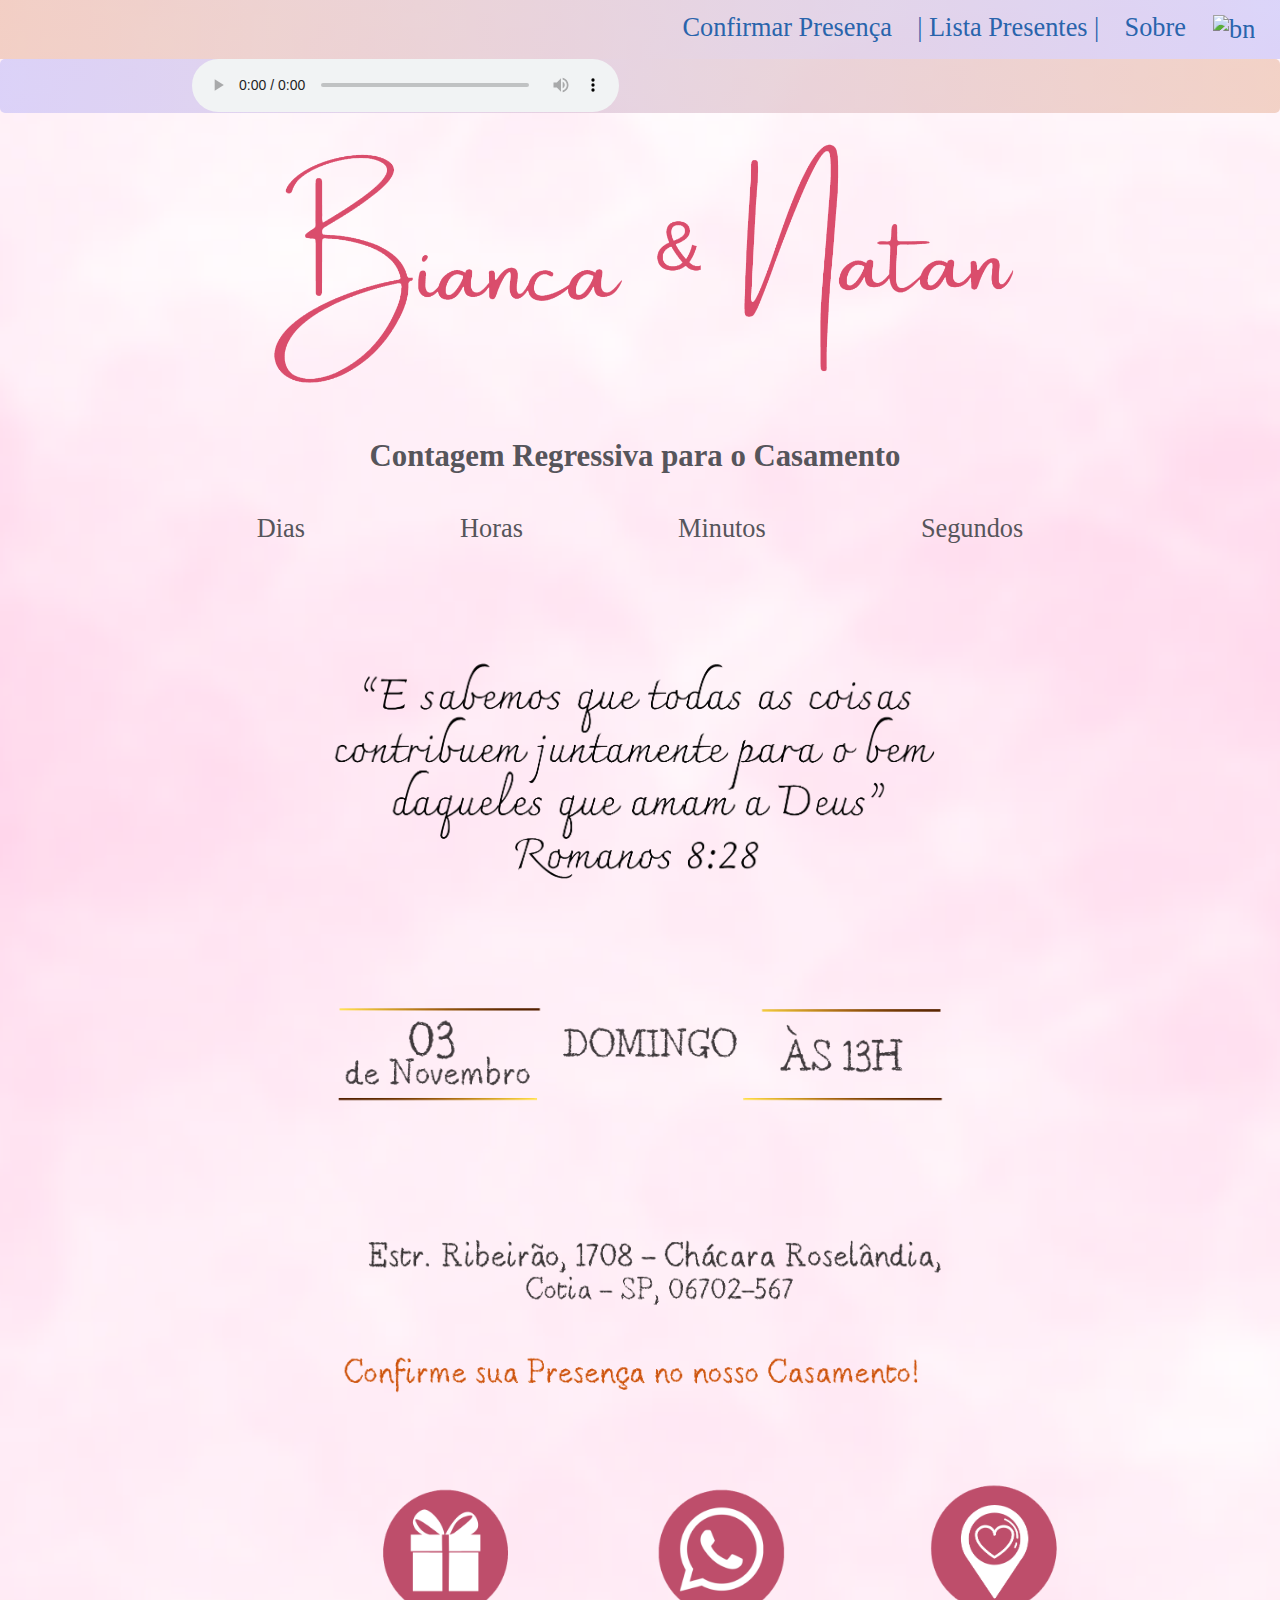
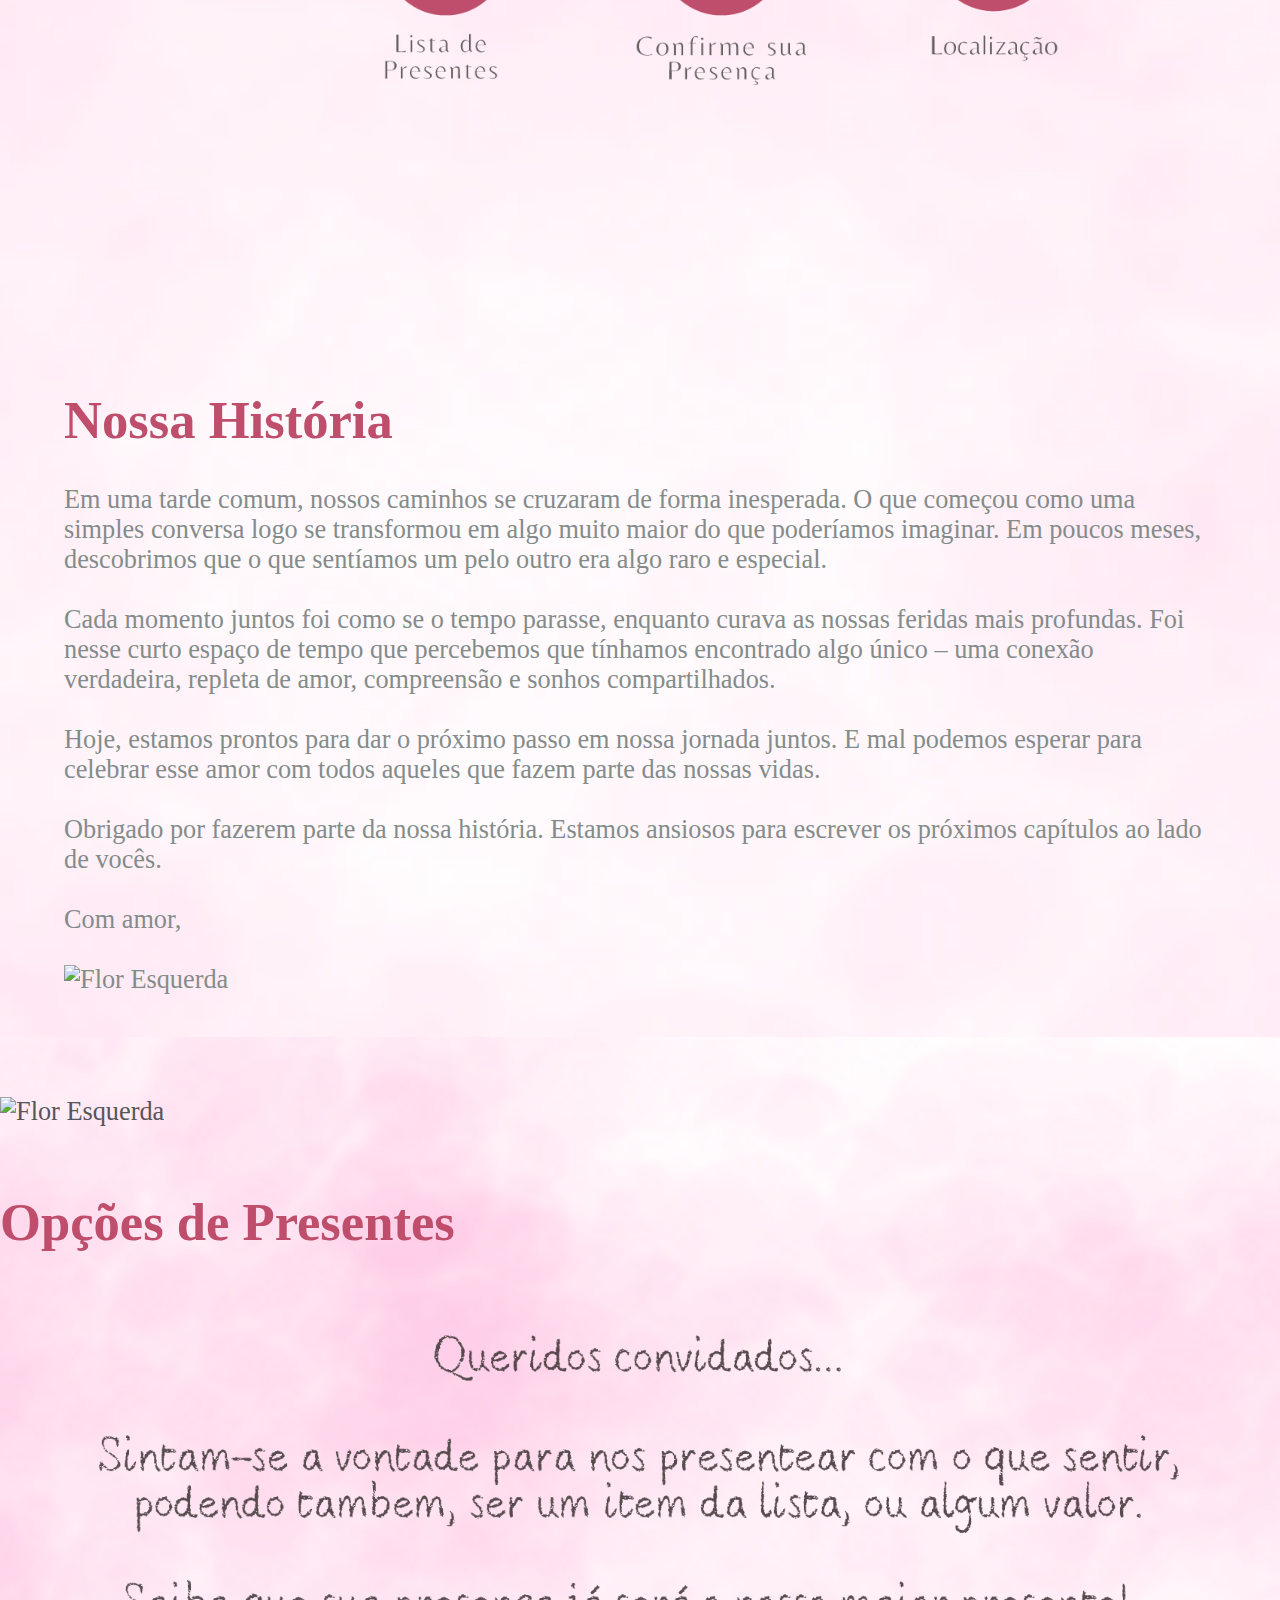
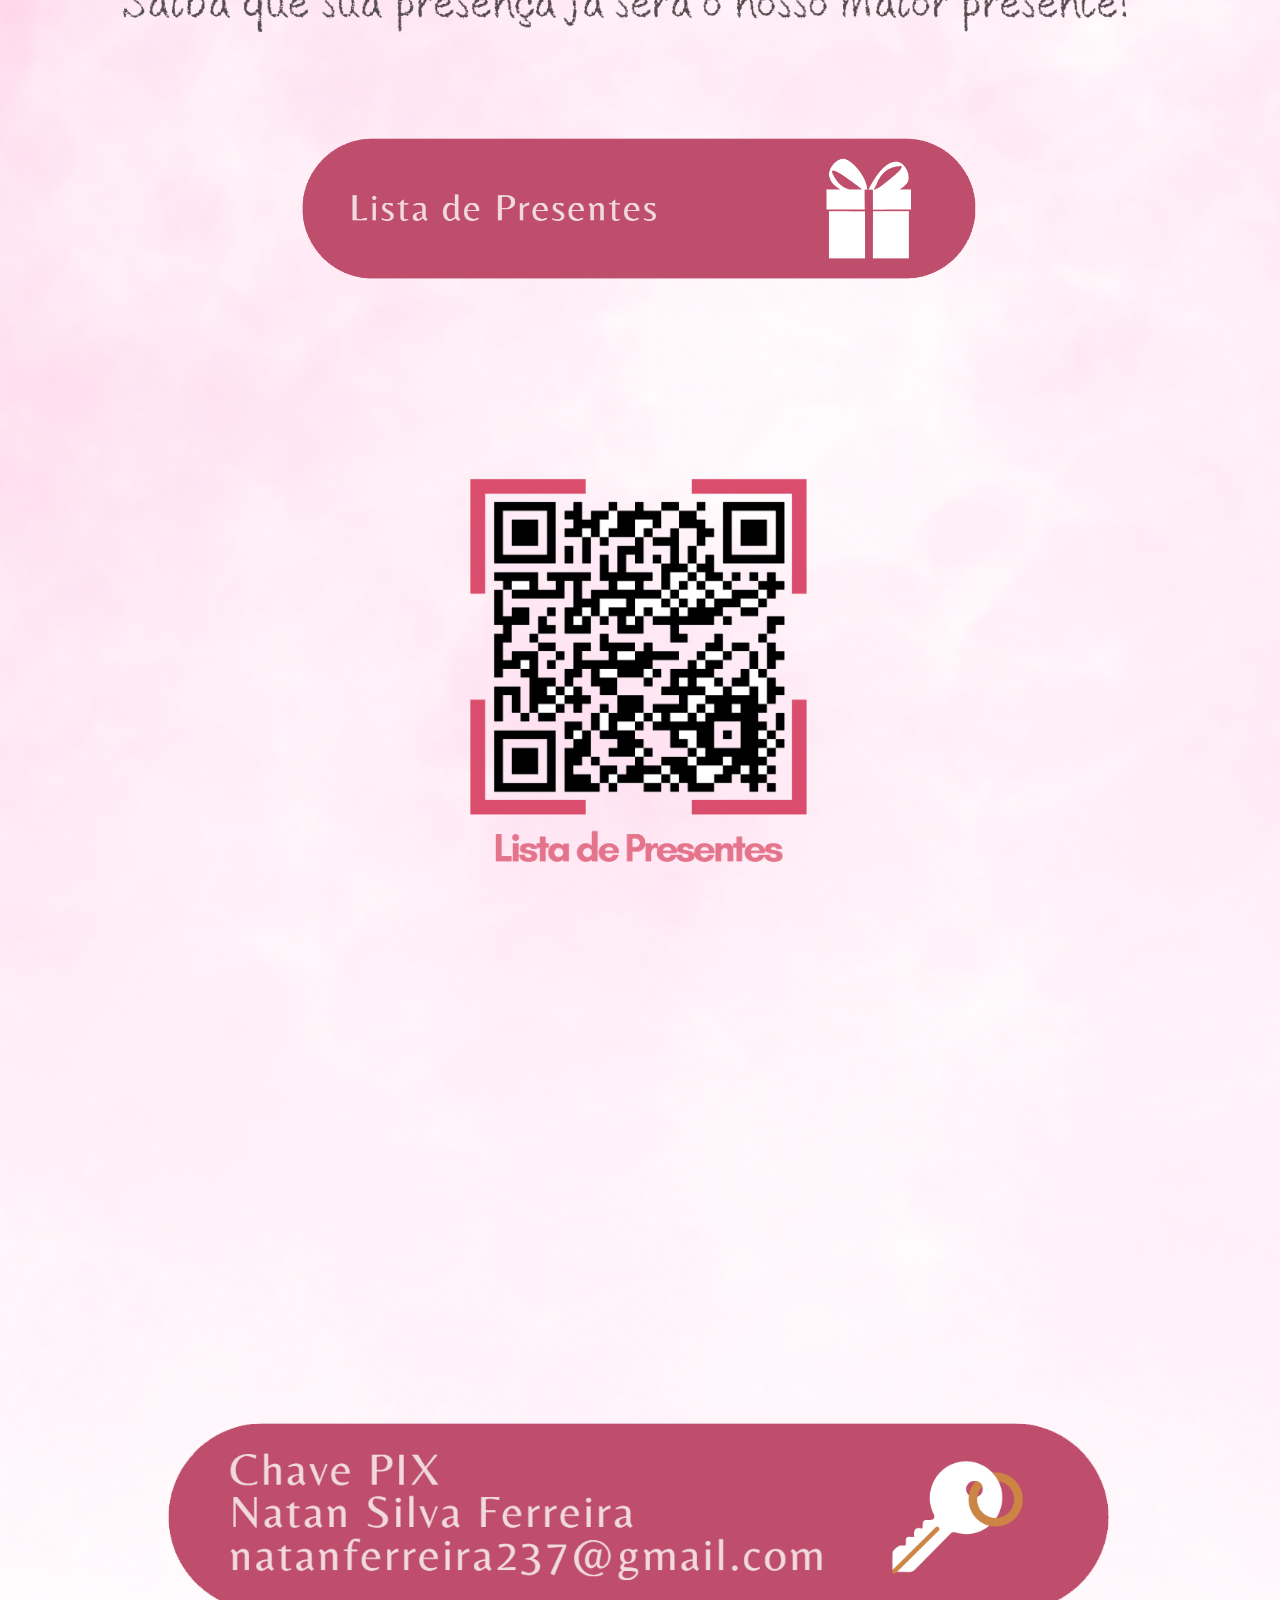
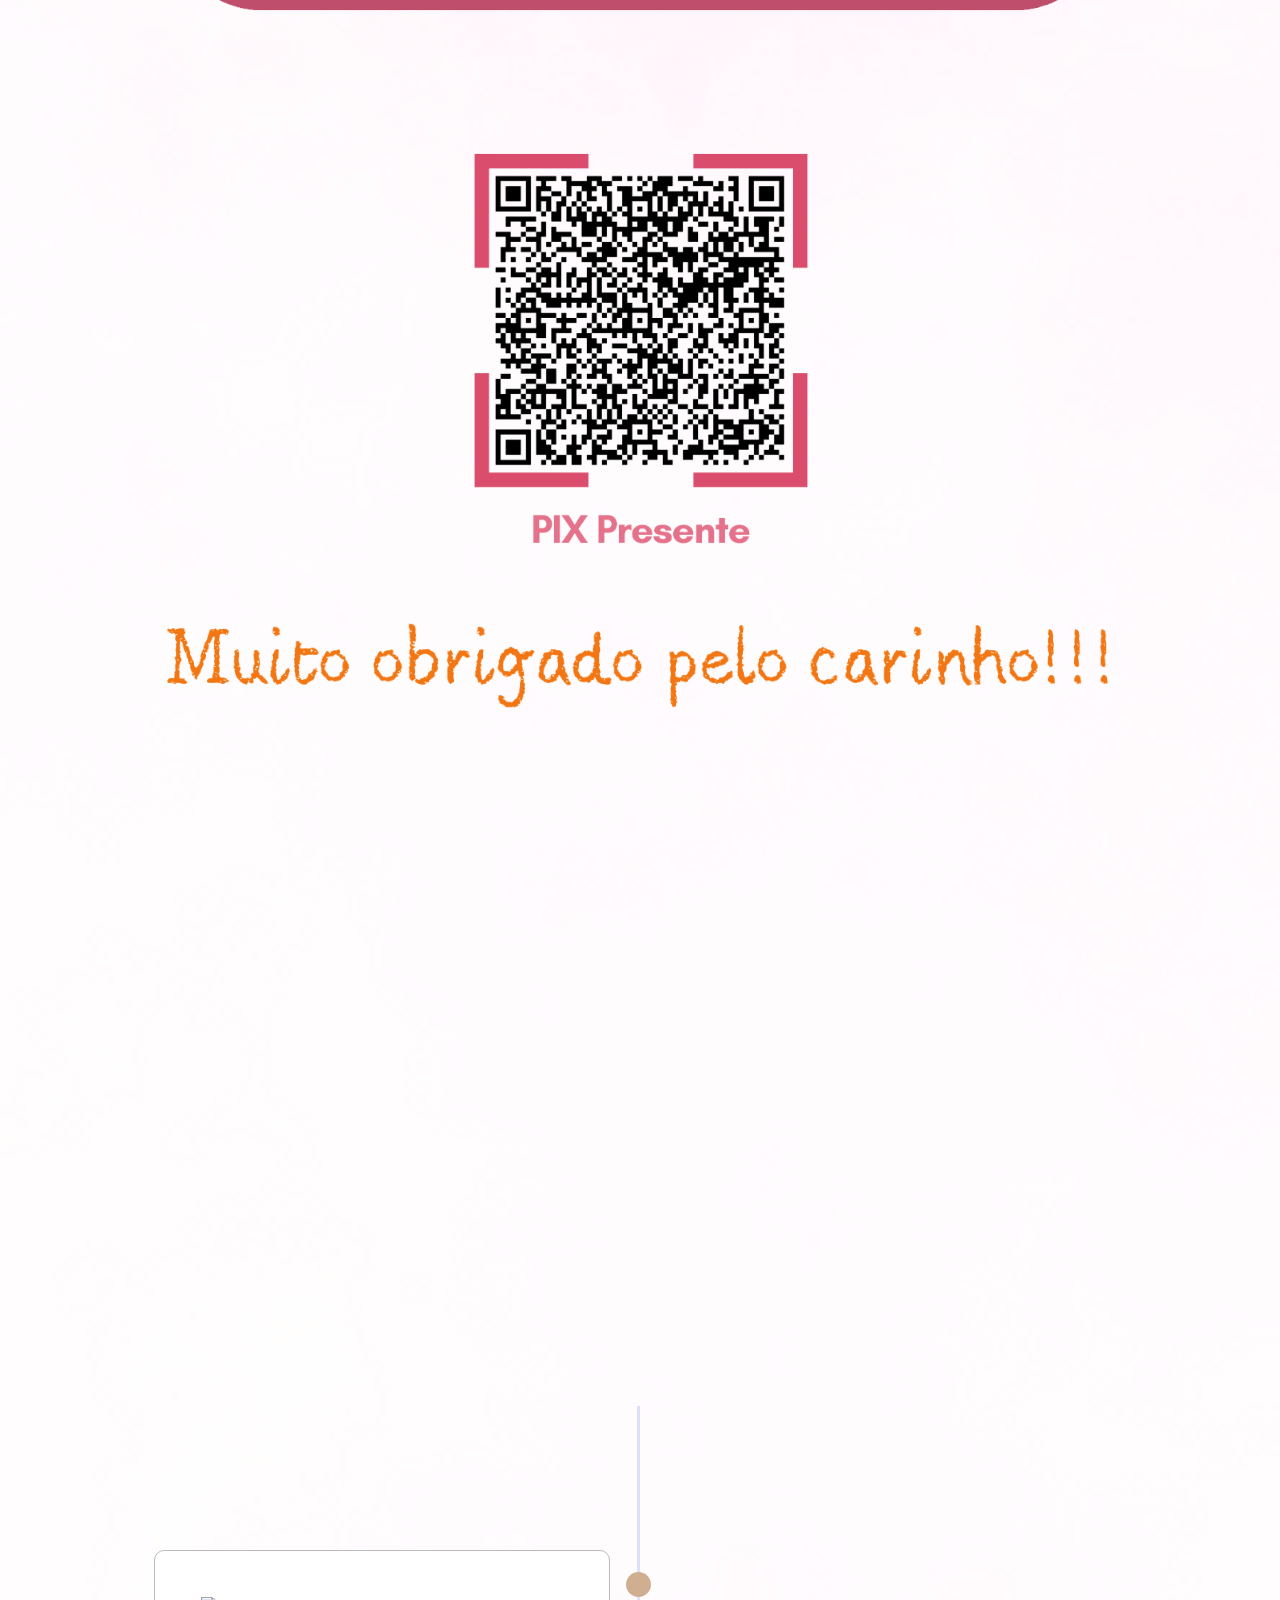
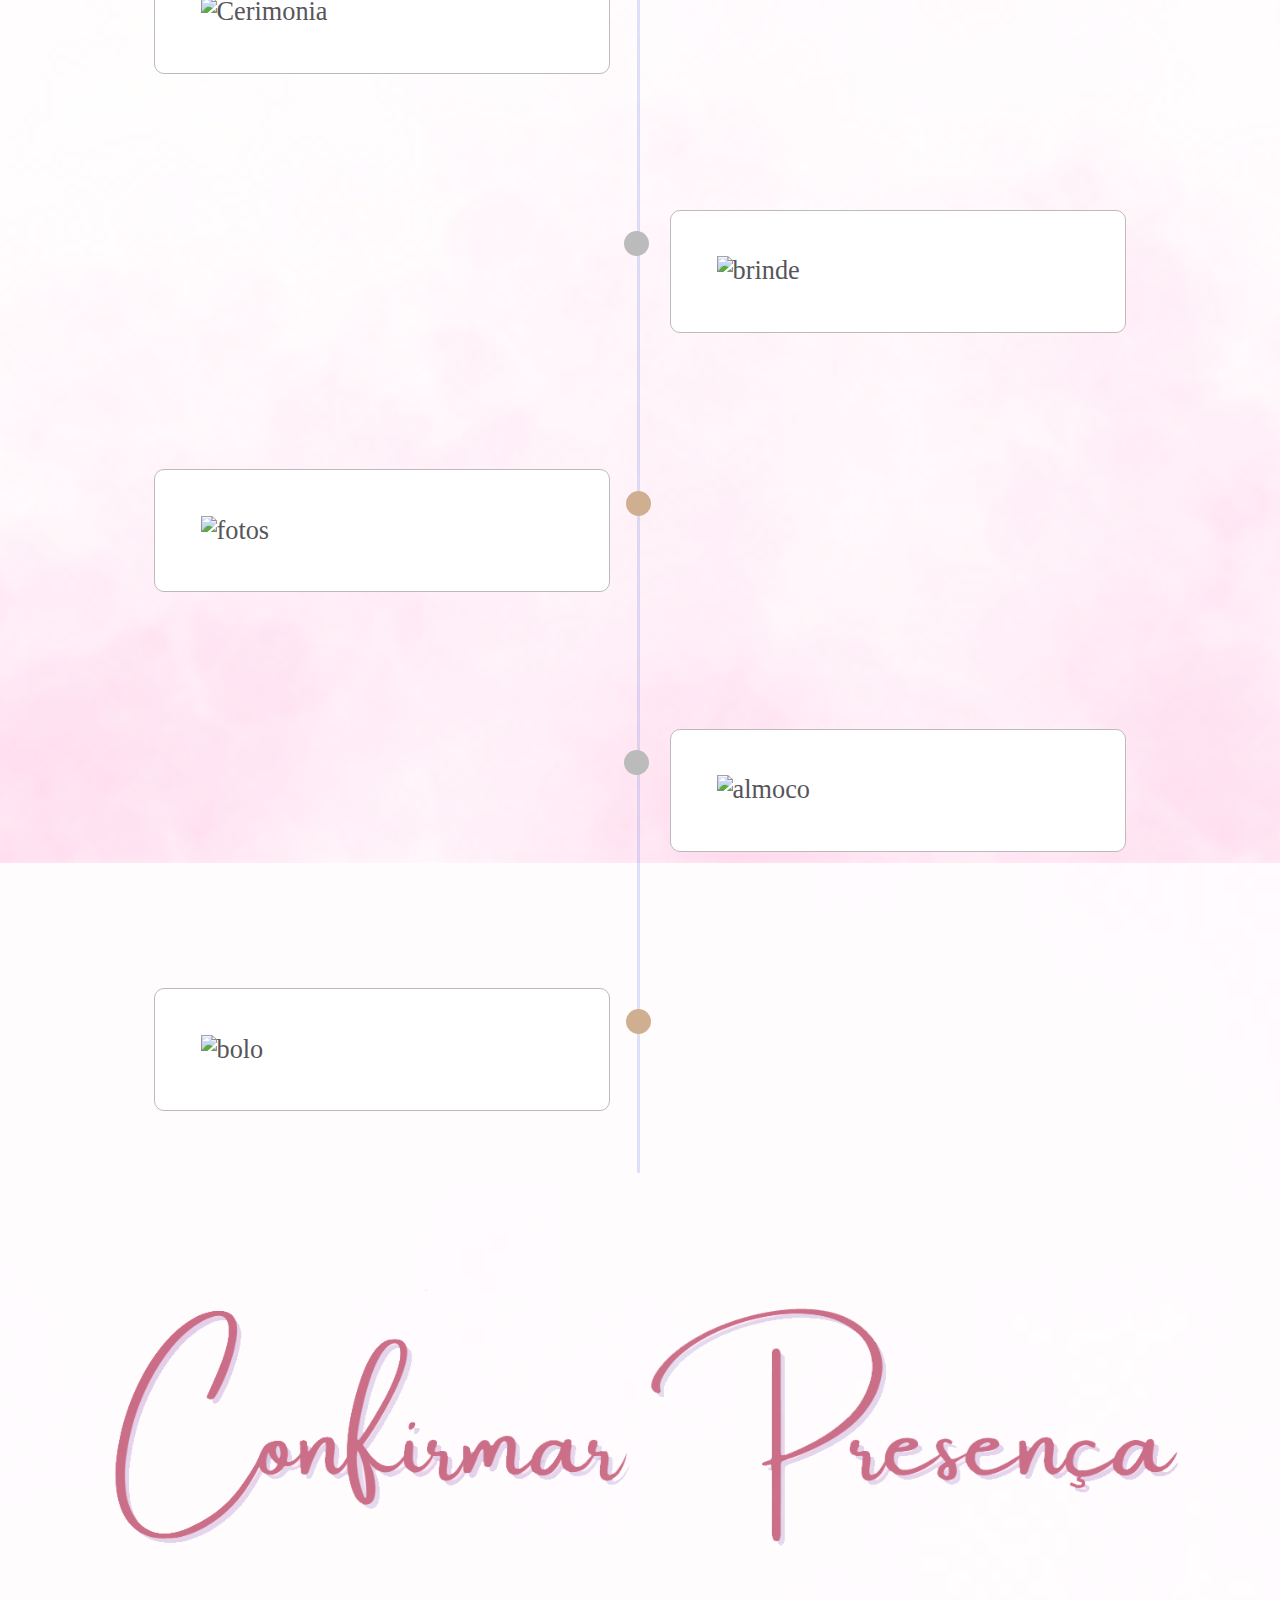
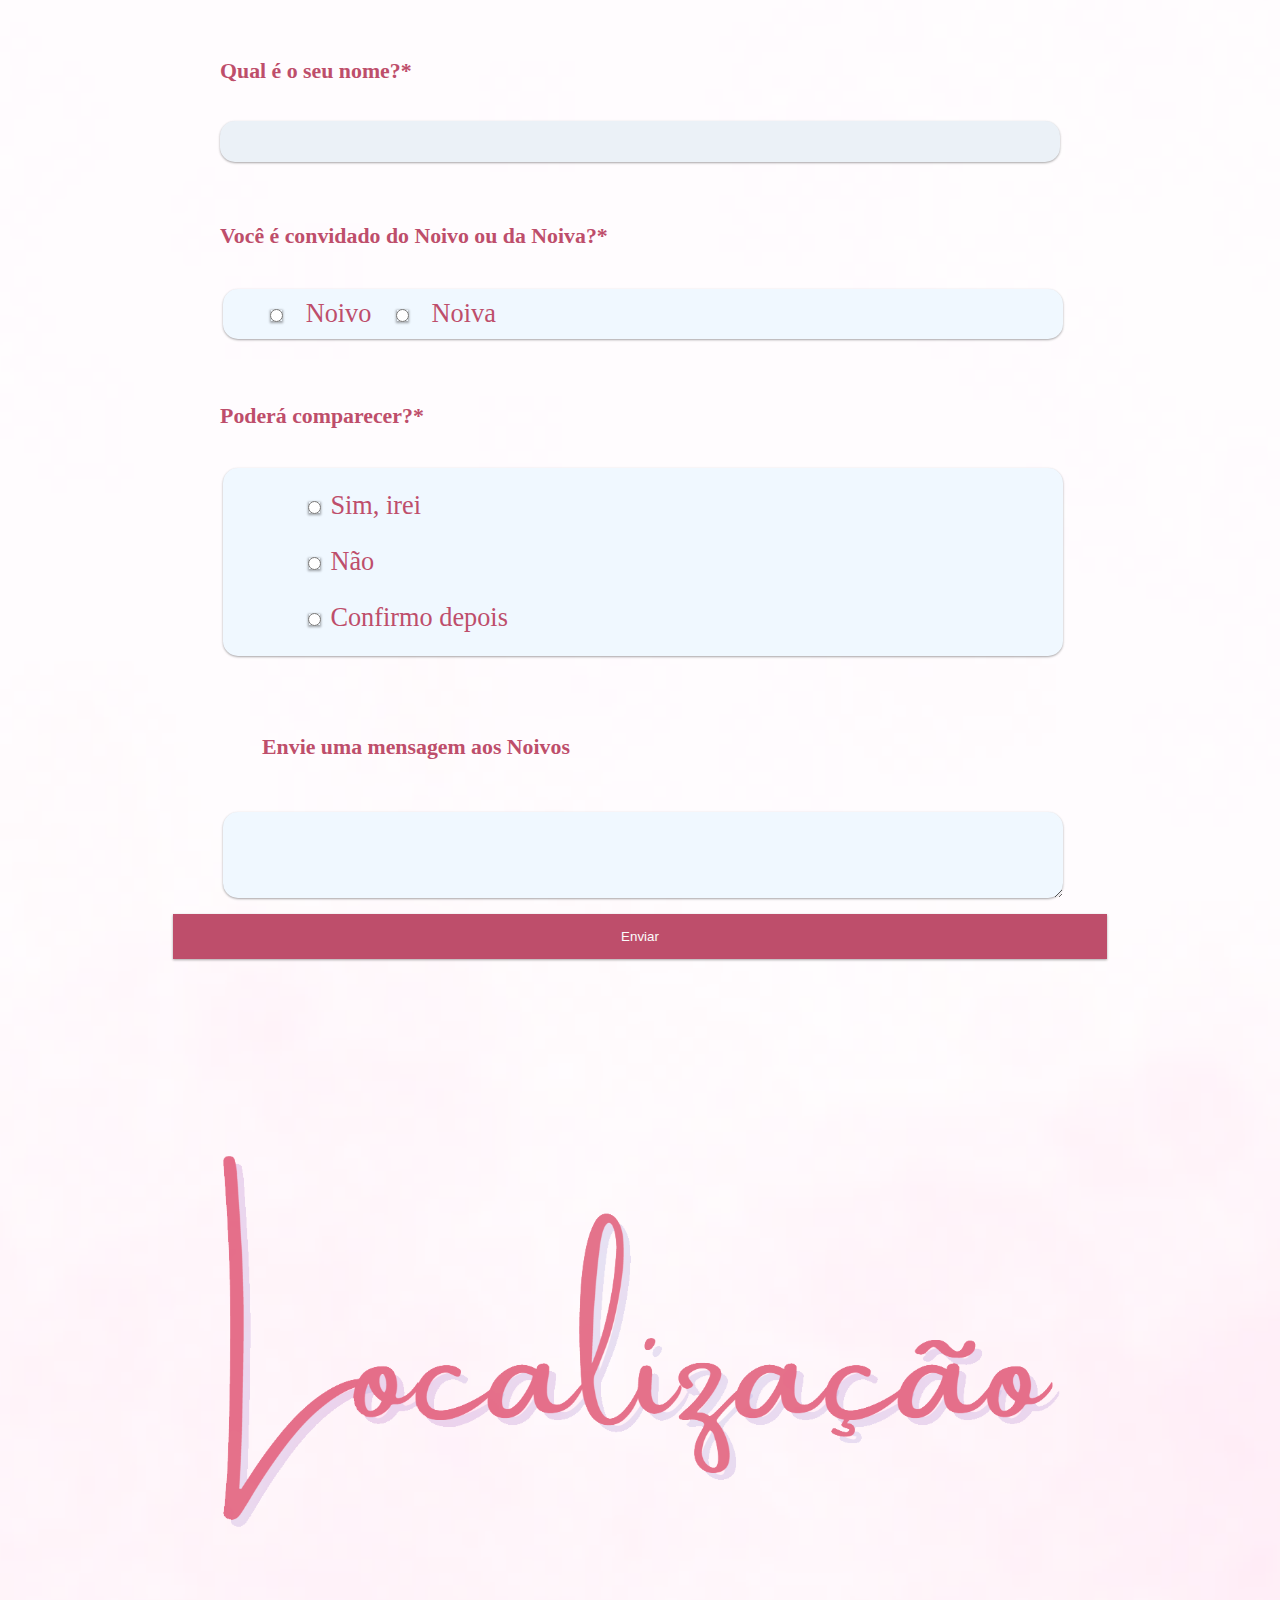
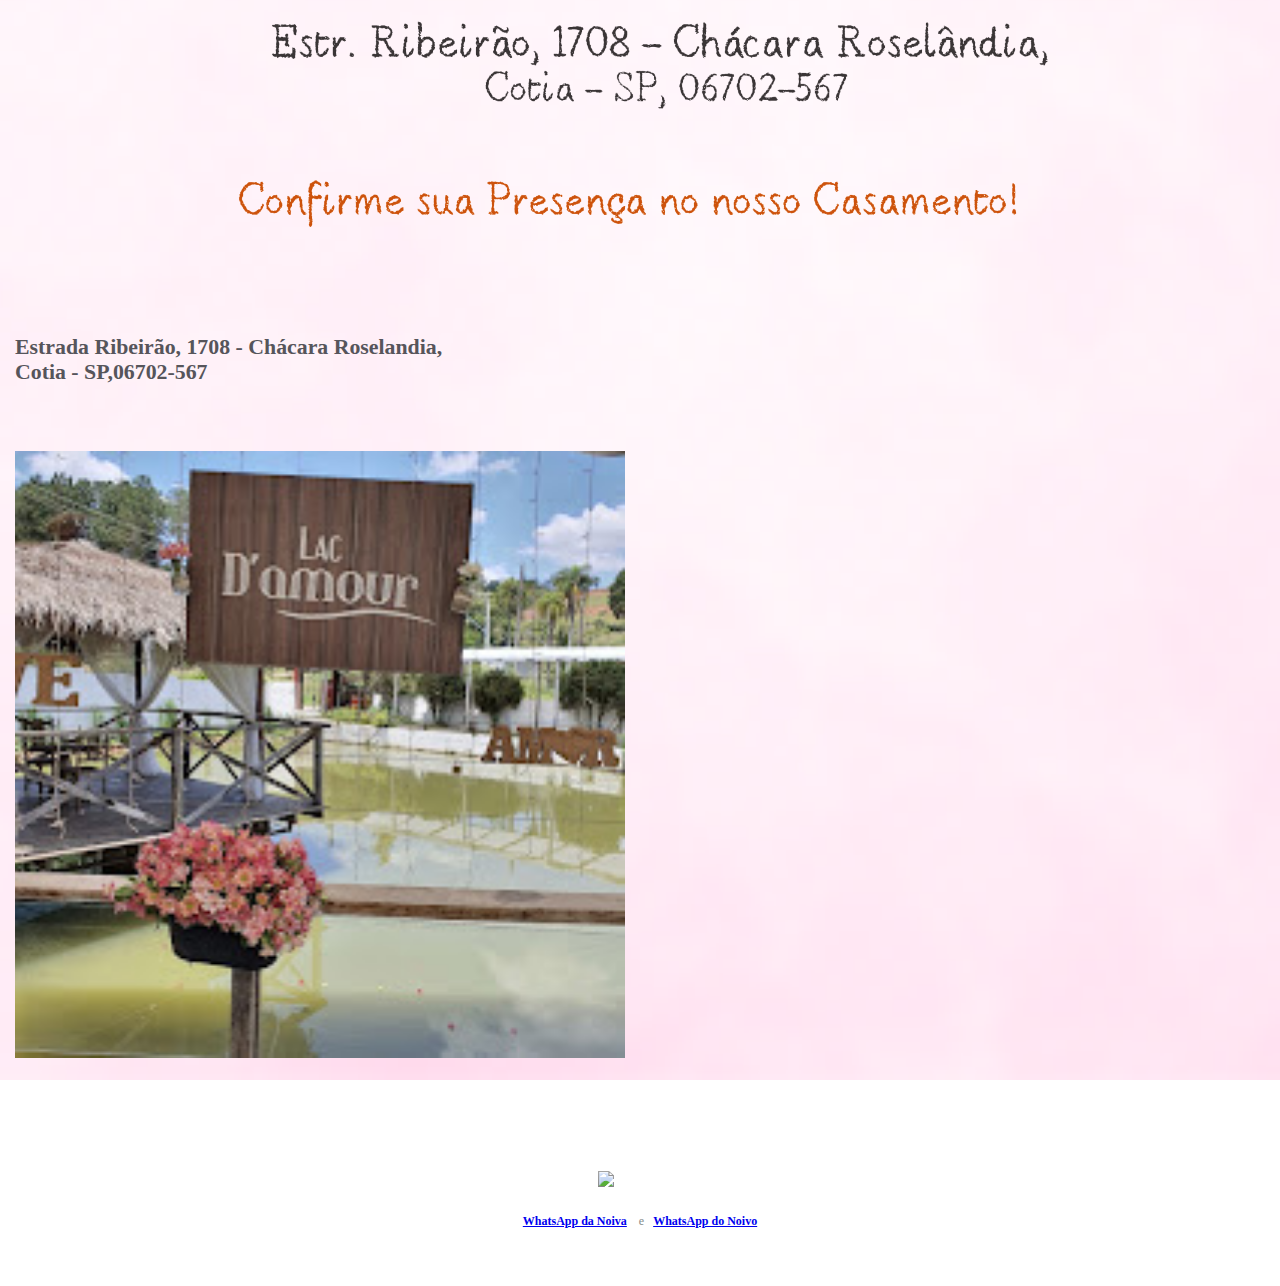
==== commit ab8f19b3: "up" ====
--- a/index.html
+++ b/index.html
@@ -55,7 +55,7 @@
     <div class="navbar row col-12 ">
 
         <div class="navbar">
-            <img class="iconNb" src="src/img/icone.PNG" alt="bn">
+            <a href="https://bianca-e-natan.netlify.app/"><img class="iconNb" src="src/img/icone.PNG" alt="bn"></a>
             <a href="#nossaHistoria">Sobre</a>
             <a href="#presente">| Lista Presentes |</a>
             <a href="#contact">Confirmar Presença</a>
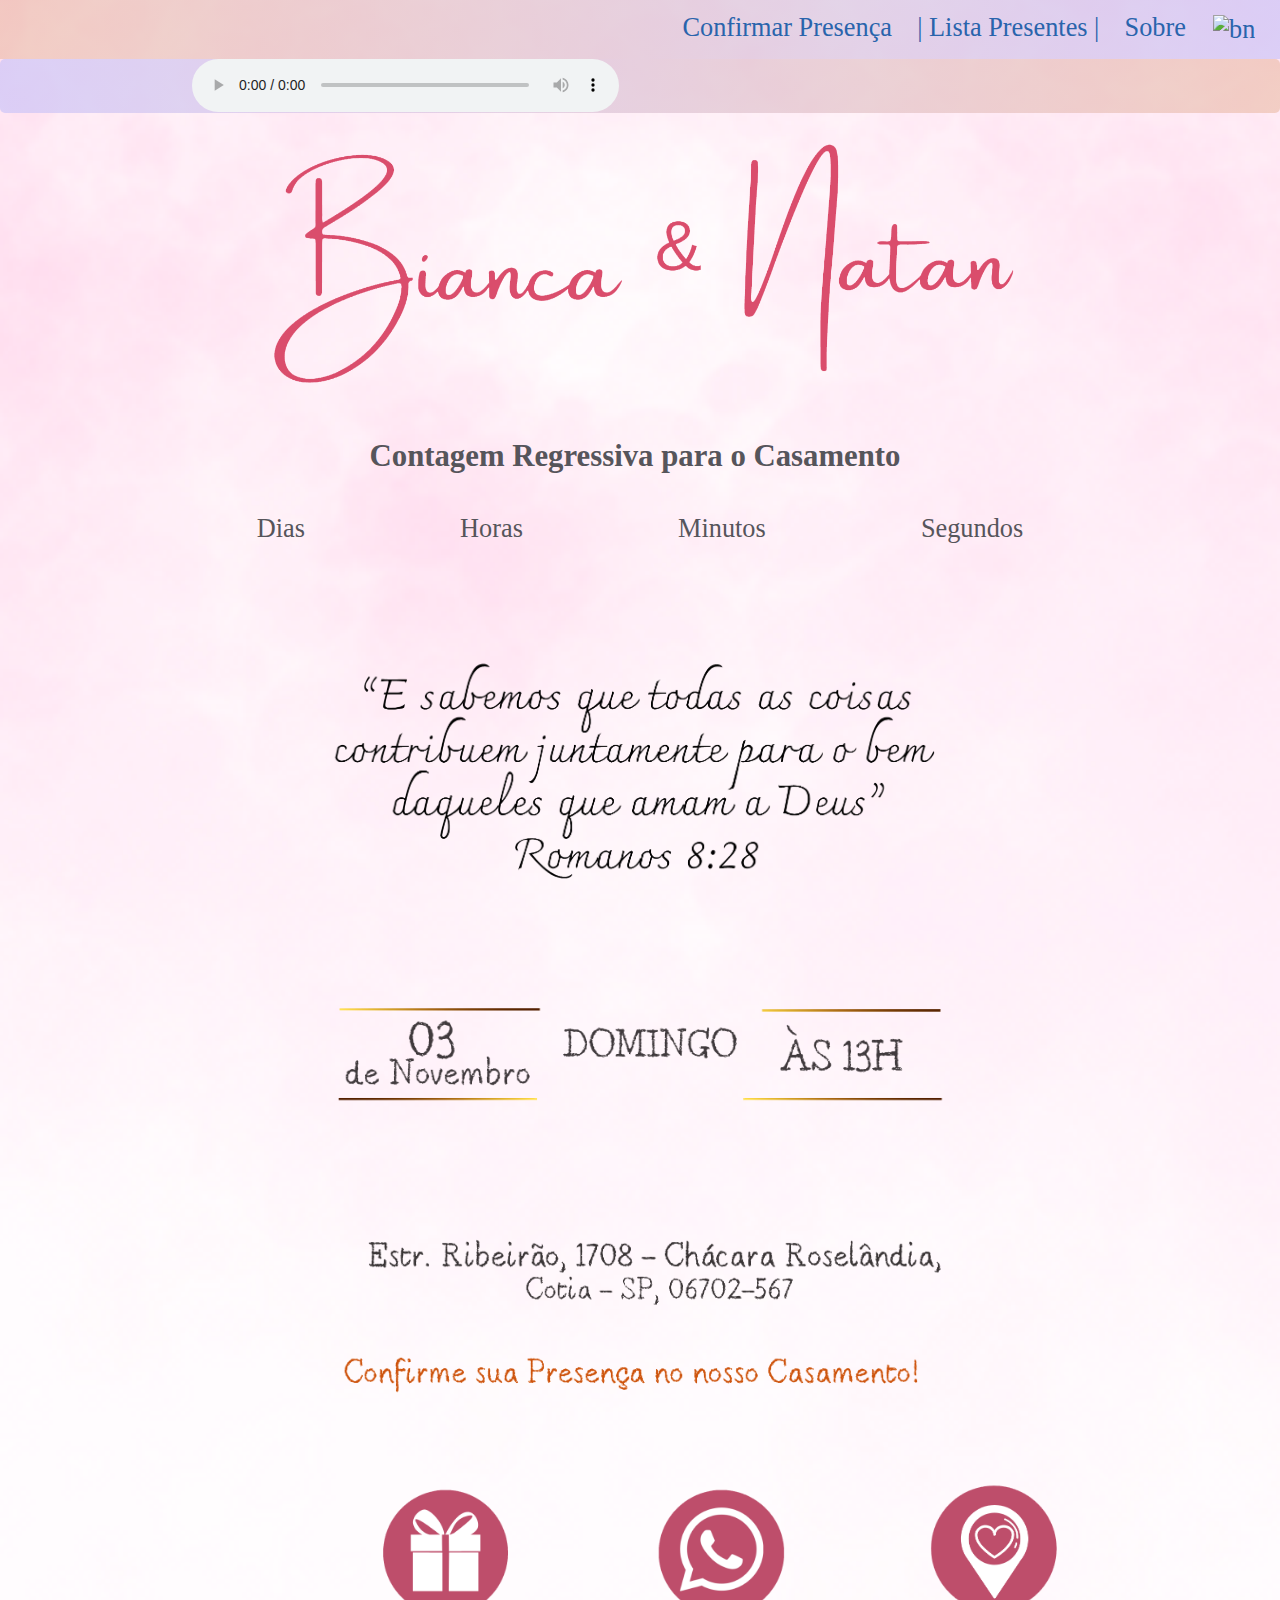
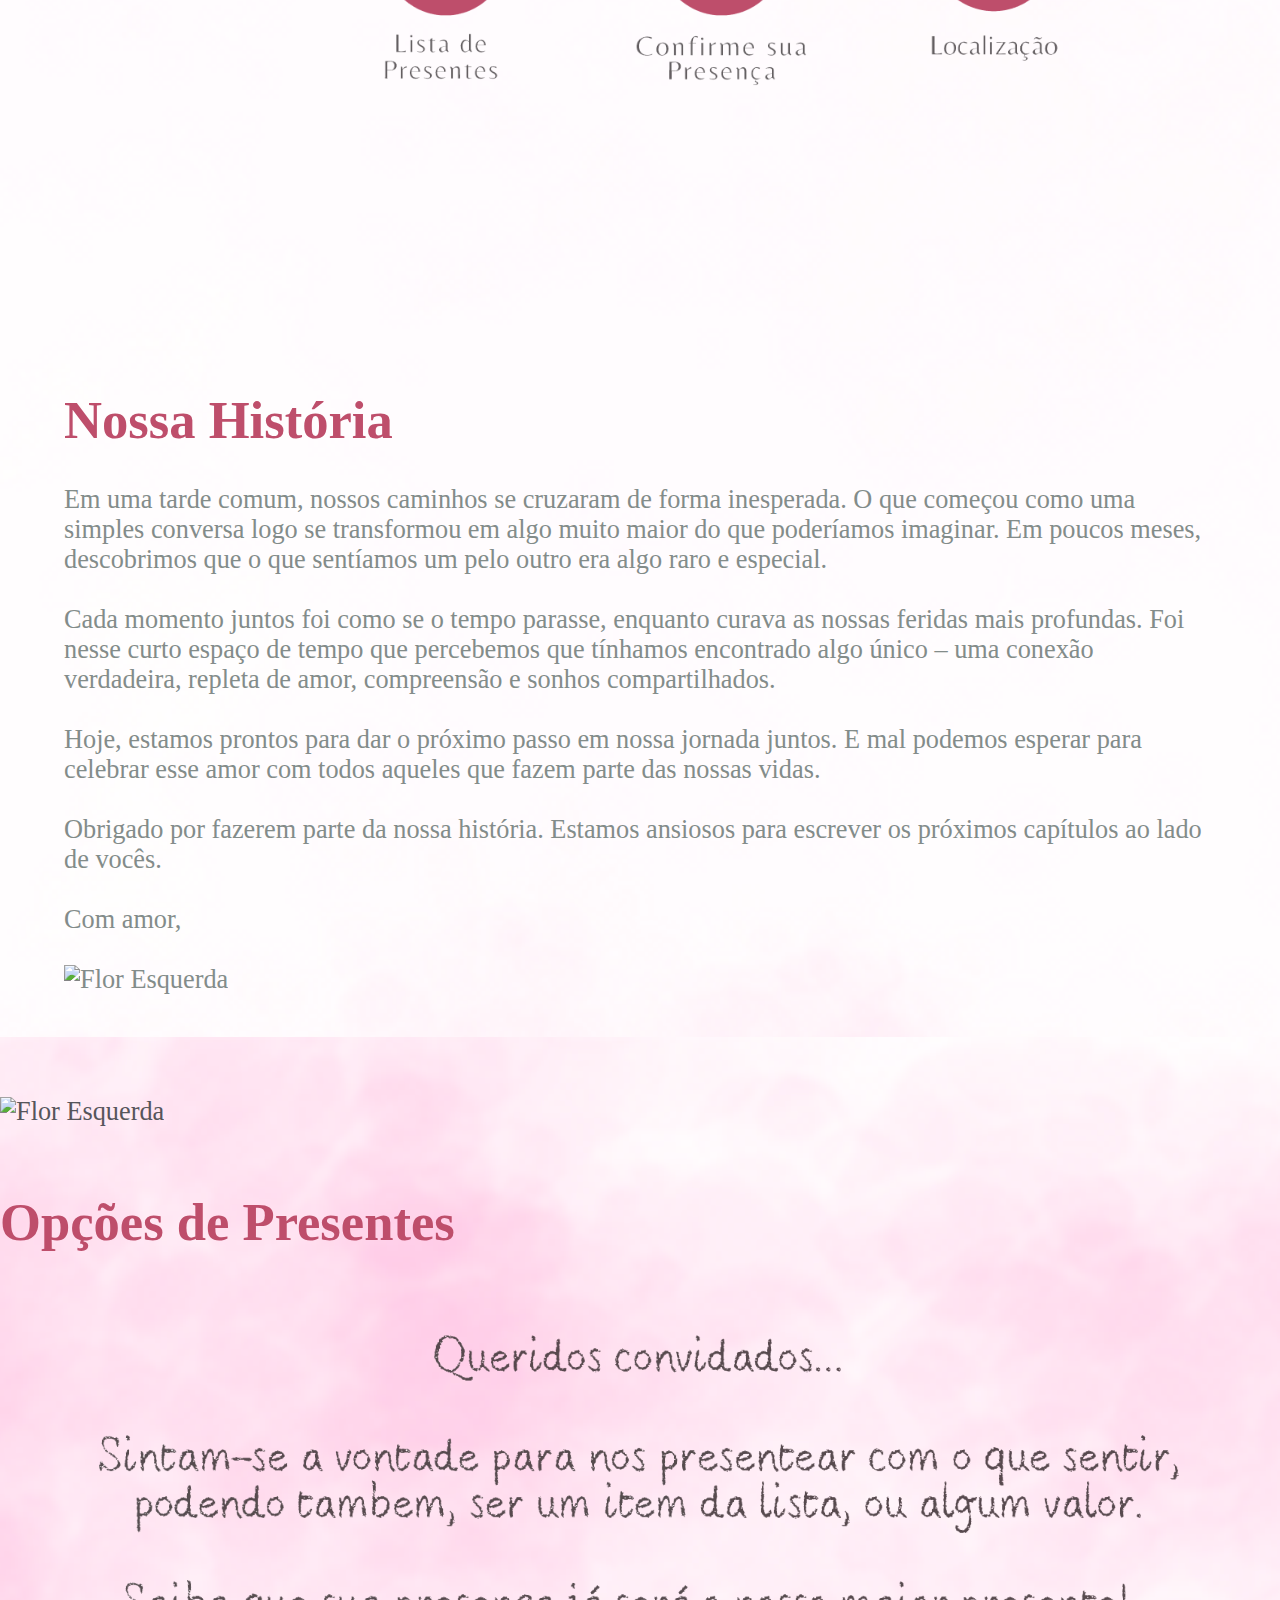
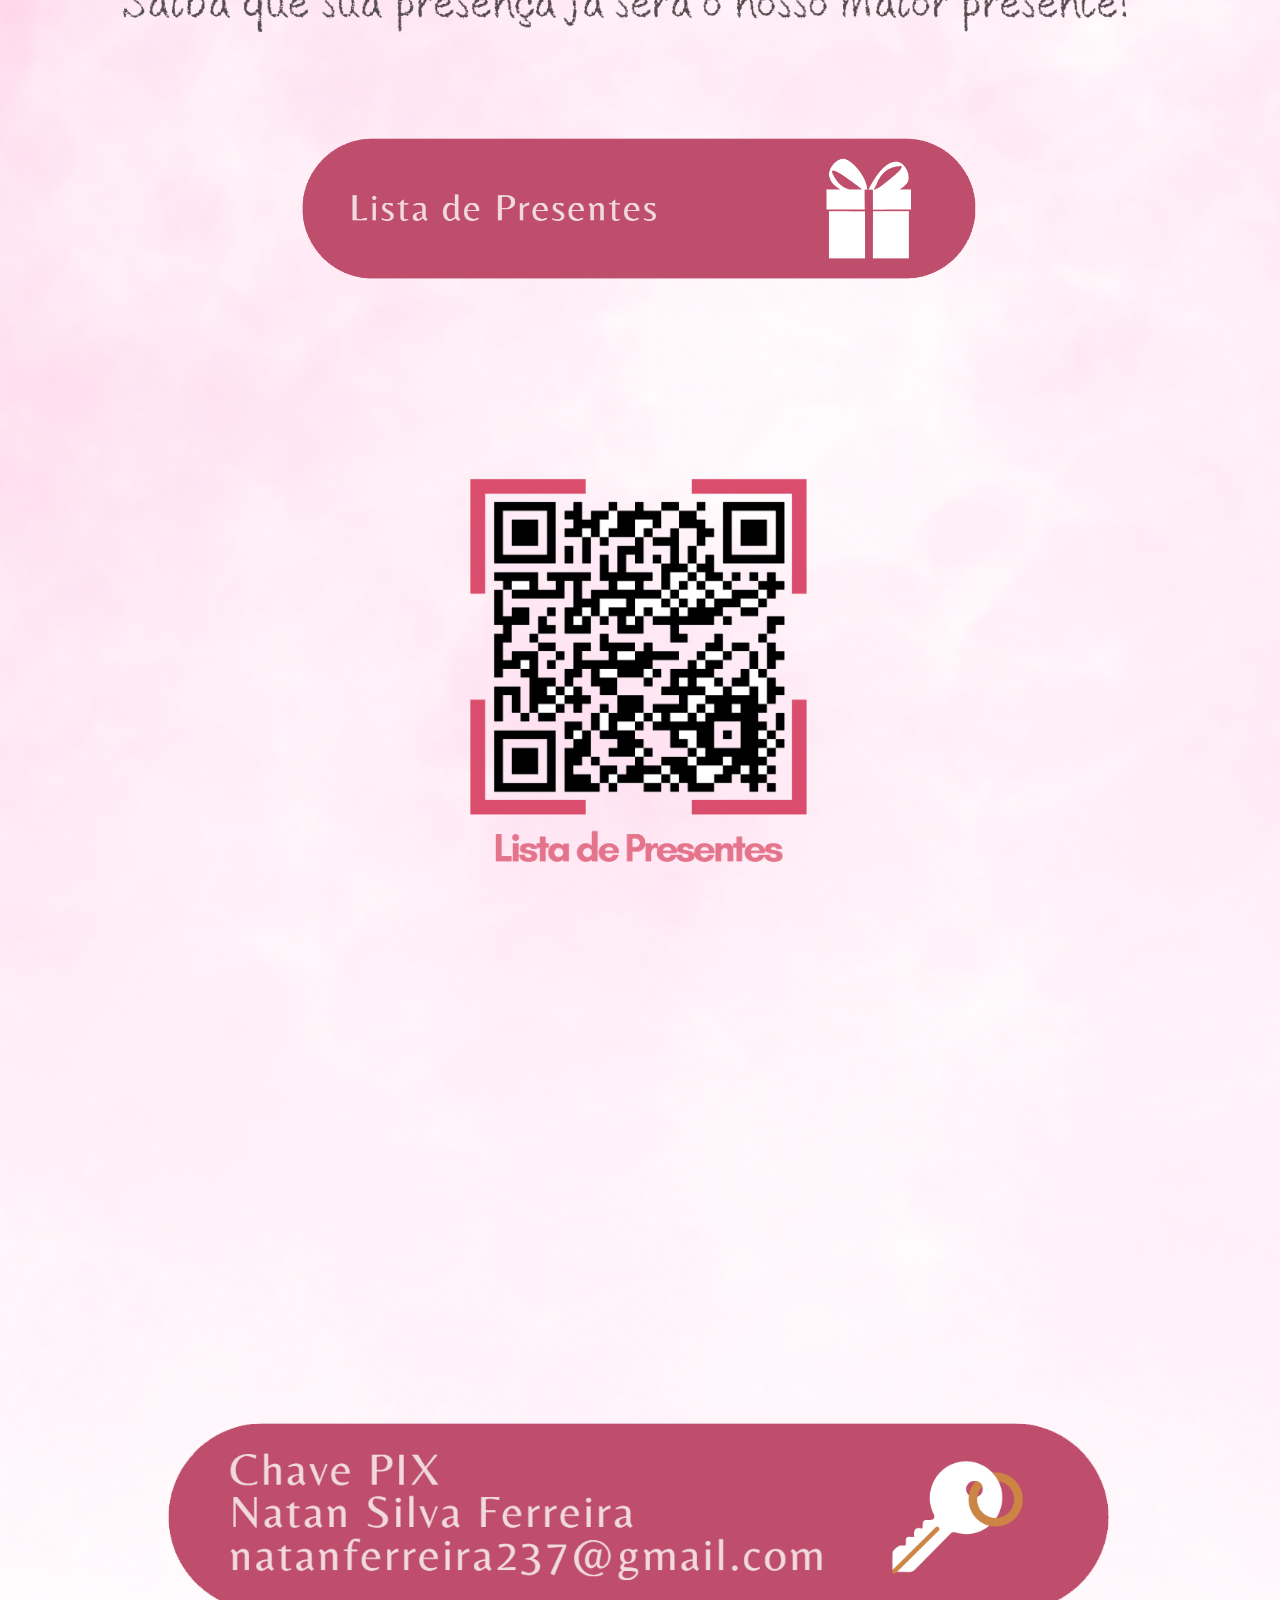
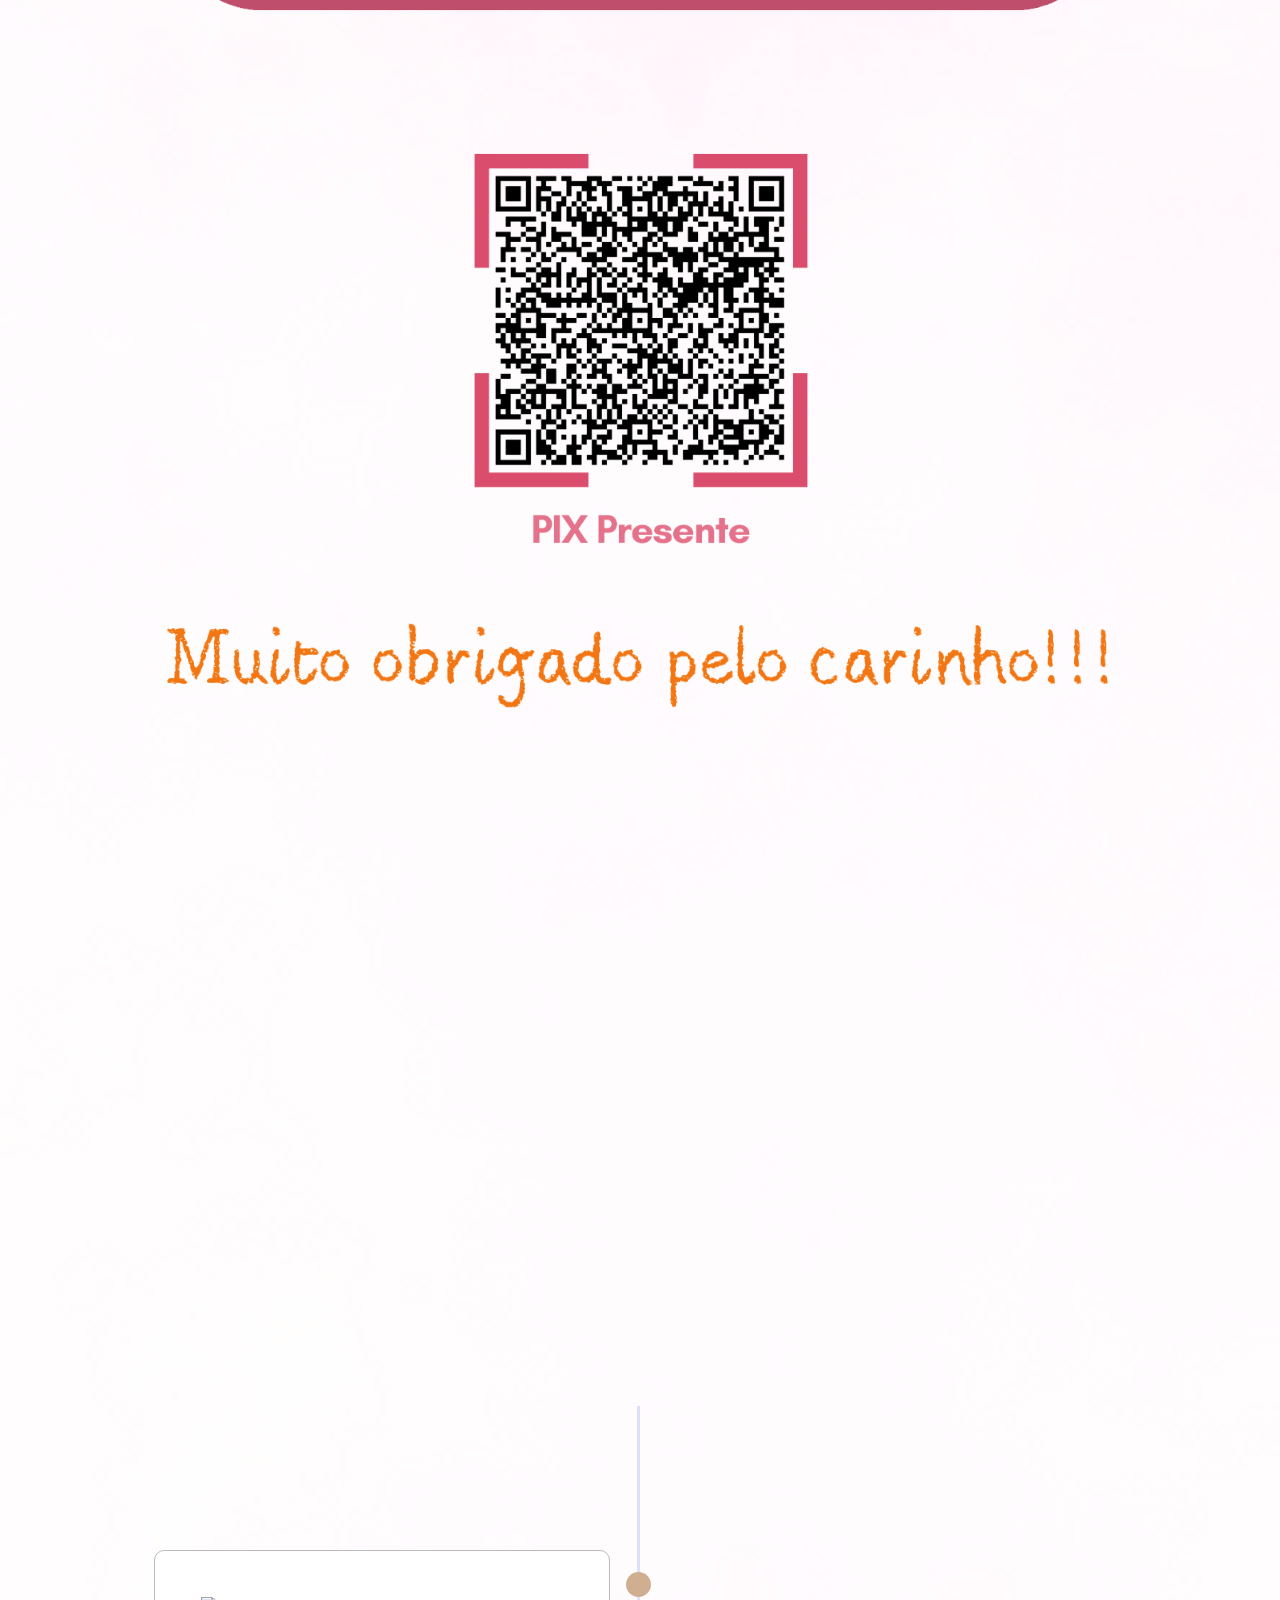
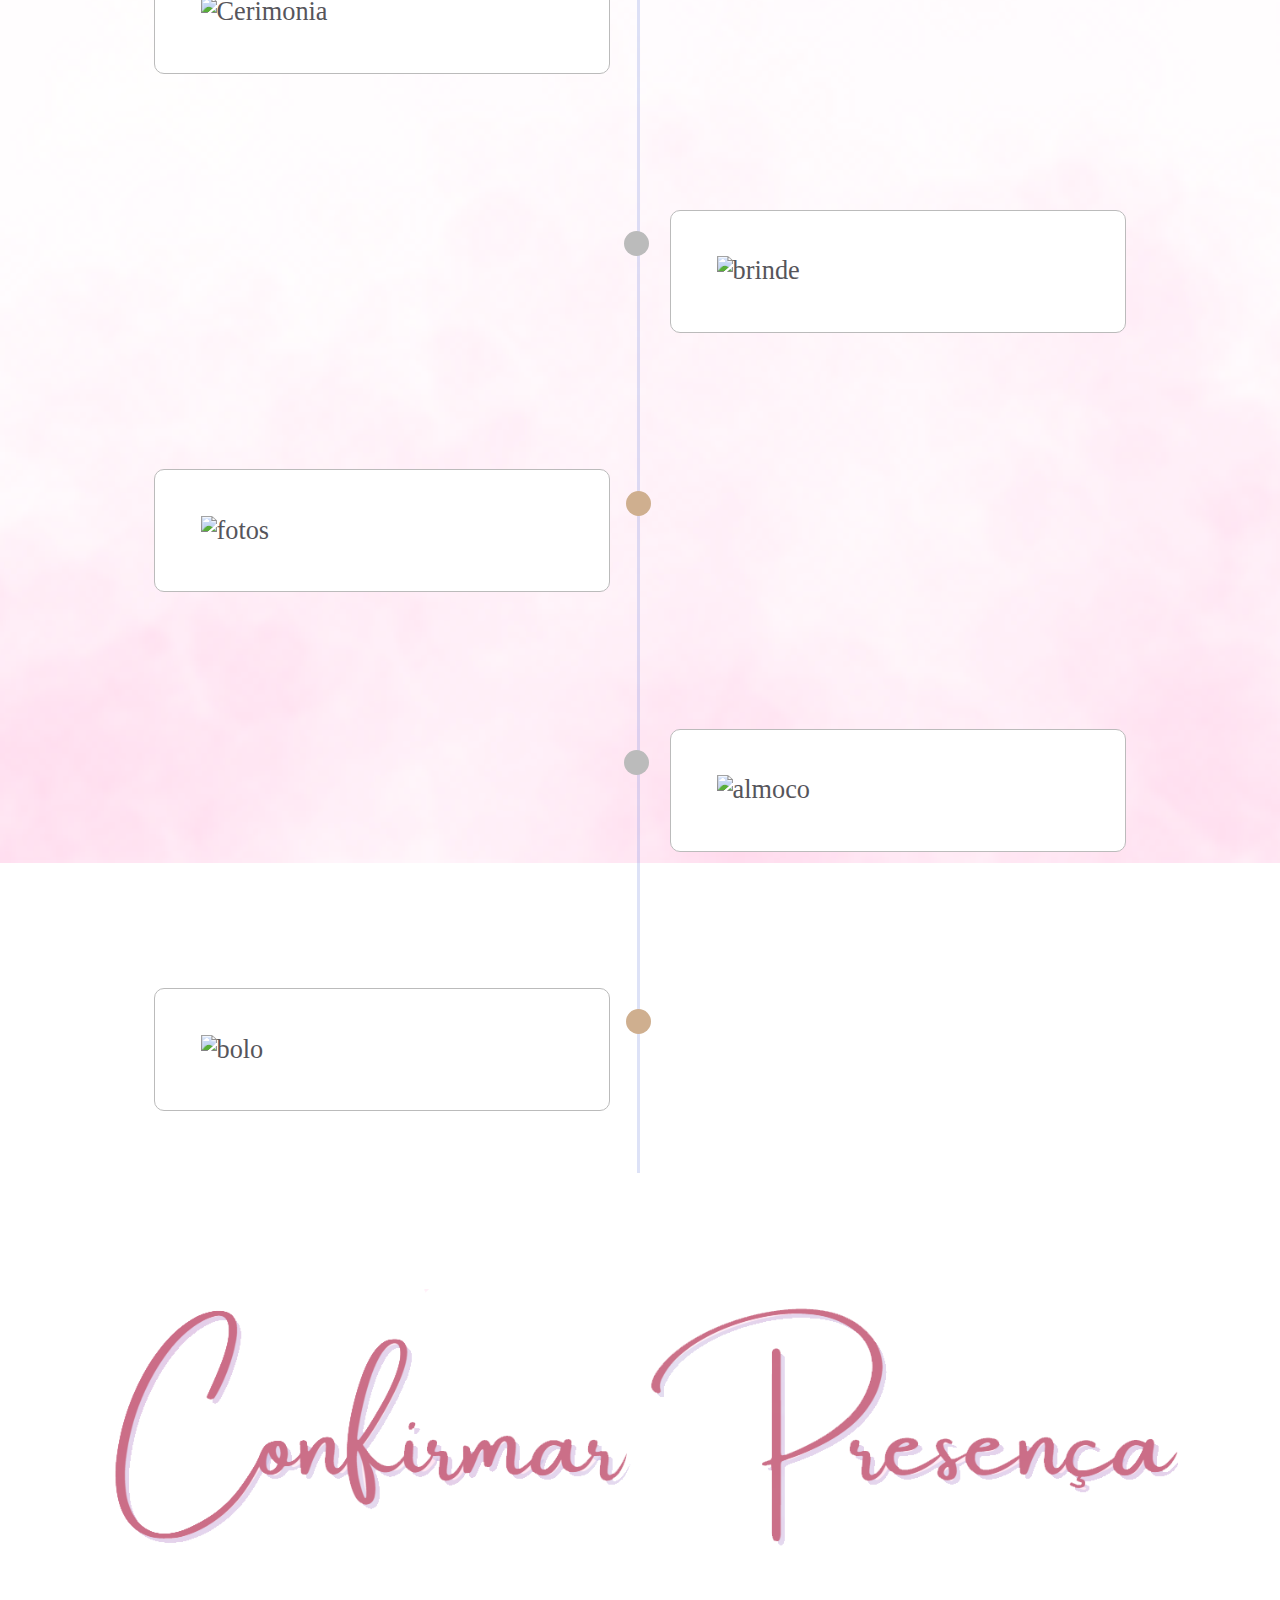
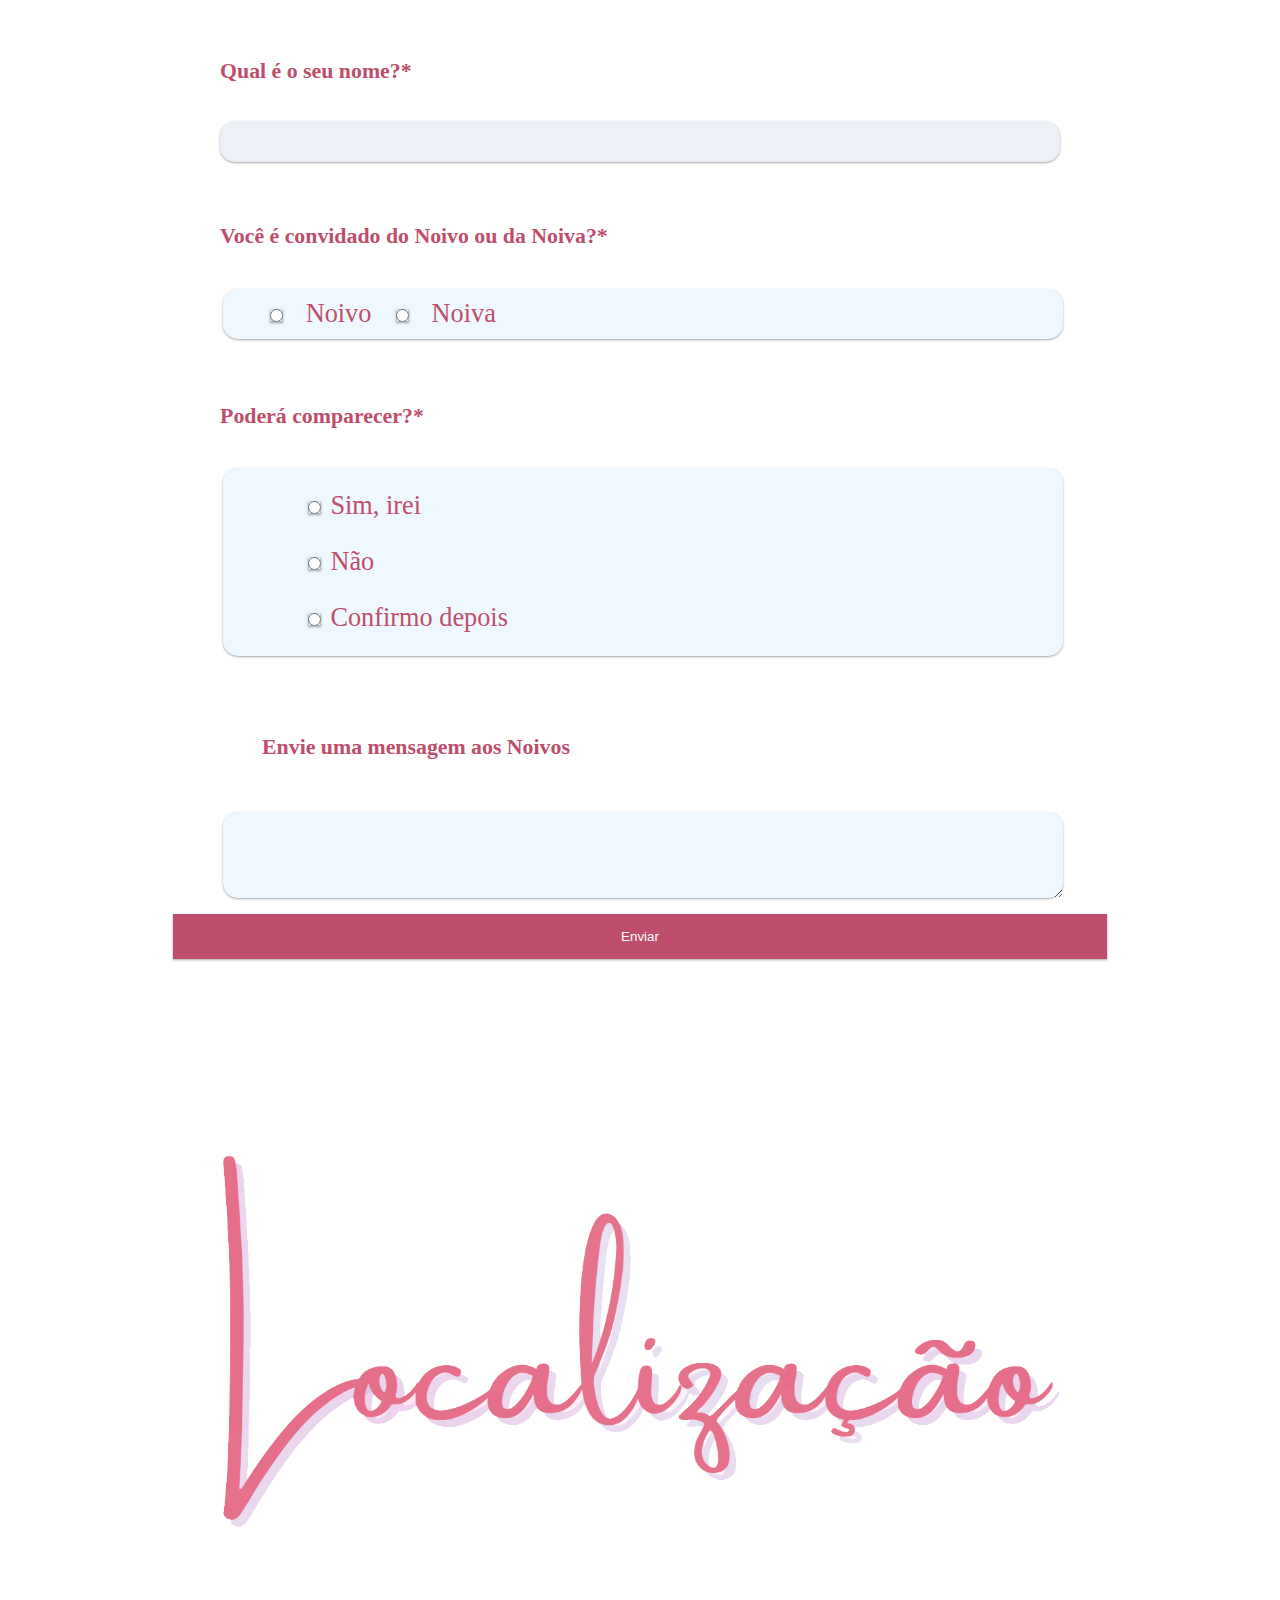
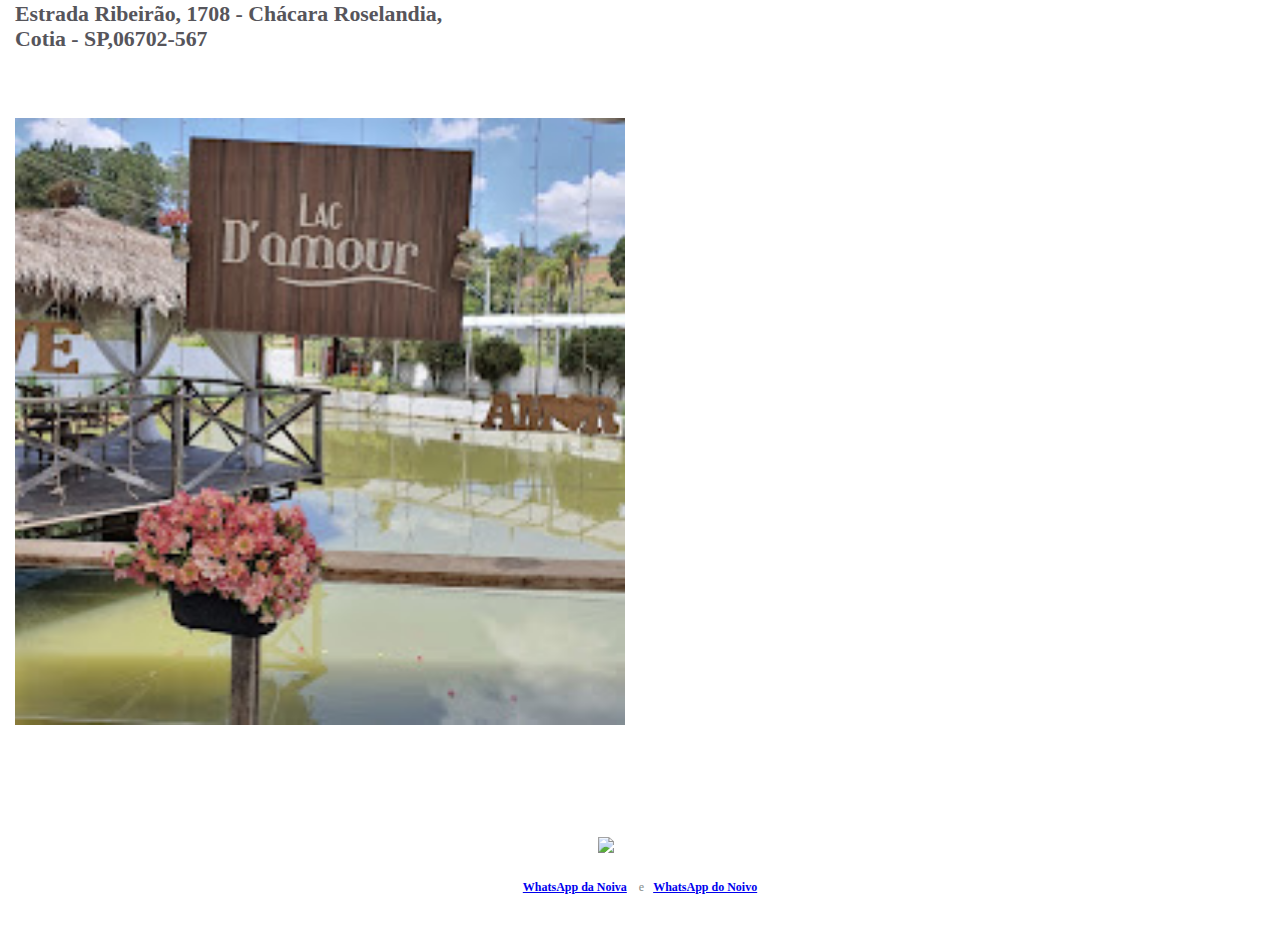
==== commit c1f02215: "up" ====
--- a/index.html
+++ b/index.html
@@ -173,7 +173,7 @@
                                 <img src="src/img/iconessConfirme2.png" width="55%" alt="">
                             </div>
                         </a>
-                        <a href="#LocalEventos">
+                        <a href="#LocalEvento">
                             <div class="menu col "><!--lass="iconessLocalizacao" -->
                                 <img c src="src/img/iconessLocalizacao.png" width="55%" alt="">
                             </div>
@@ -485,7 +485,6 @@
         -->
 
         </div>
-    </div>
 
     <!-- Localização Maps-->
     <div class="row left">
@@ -493,17 +492,17 @@
 
 
         <div class="row">
-            <div id="LocalEventos">
-
-                <!--Titulo Localizacao-->
-
-                <a href="index.html"><img class="nomes" src="src/img/localizacaoFonte.PNG" width="80%" alt=""></a>
-                <img class="florCentro" src="src/img/flor5Meiomenor.png" alt="">
+
+            <!--Titulo Localizacao-->
+
+            <a href="index.html"><img class="nomes" src="src/img/localizacaoFonte.PNG" width="80%" alt=""></a>
+            <!--<img class="florCentro" src="src/img/flor5Meiomenor.png" alt="">-->
+            <div id="LocalEvento">
 
 
                 <!--Local-->
                 <div class="row">
-                    <img class="enderecoCasamento" src="src/img/endereçoCasamento.PNG" width="100%" alt="">
+                   <!-- <img class="enderecoCasamento" src="src/img/endereçoCasamento.PNG" width="100%" alt="">-->
                     <div class="col-s-12 local">
                         <h5>Estrada Ribeirão, 1708 - Chácara Roselandia, <br> Cotia - SP,06702-567</h5>
                     </div>
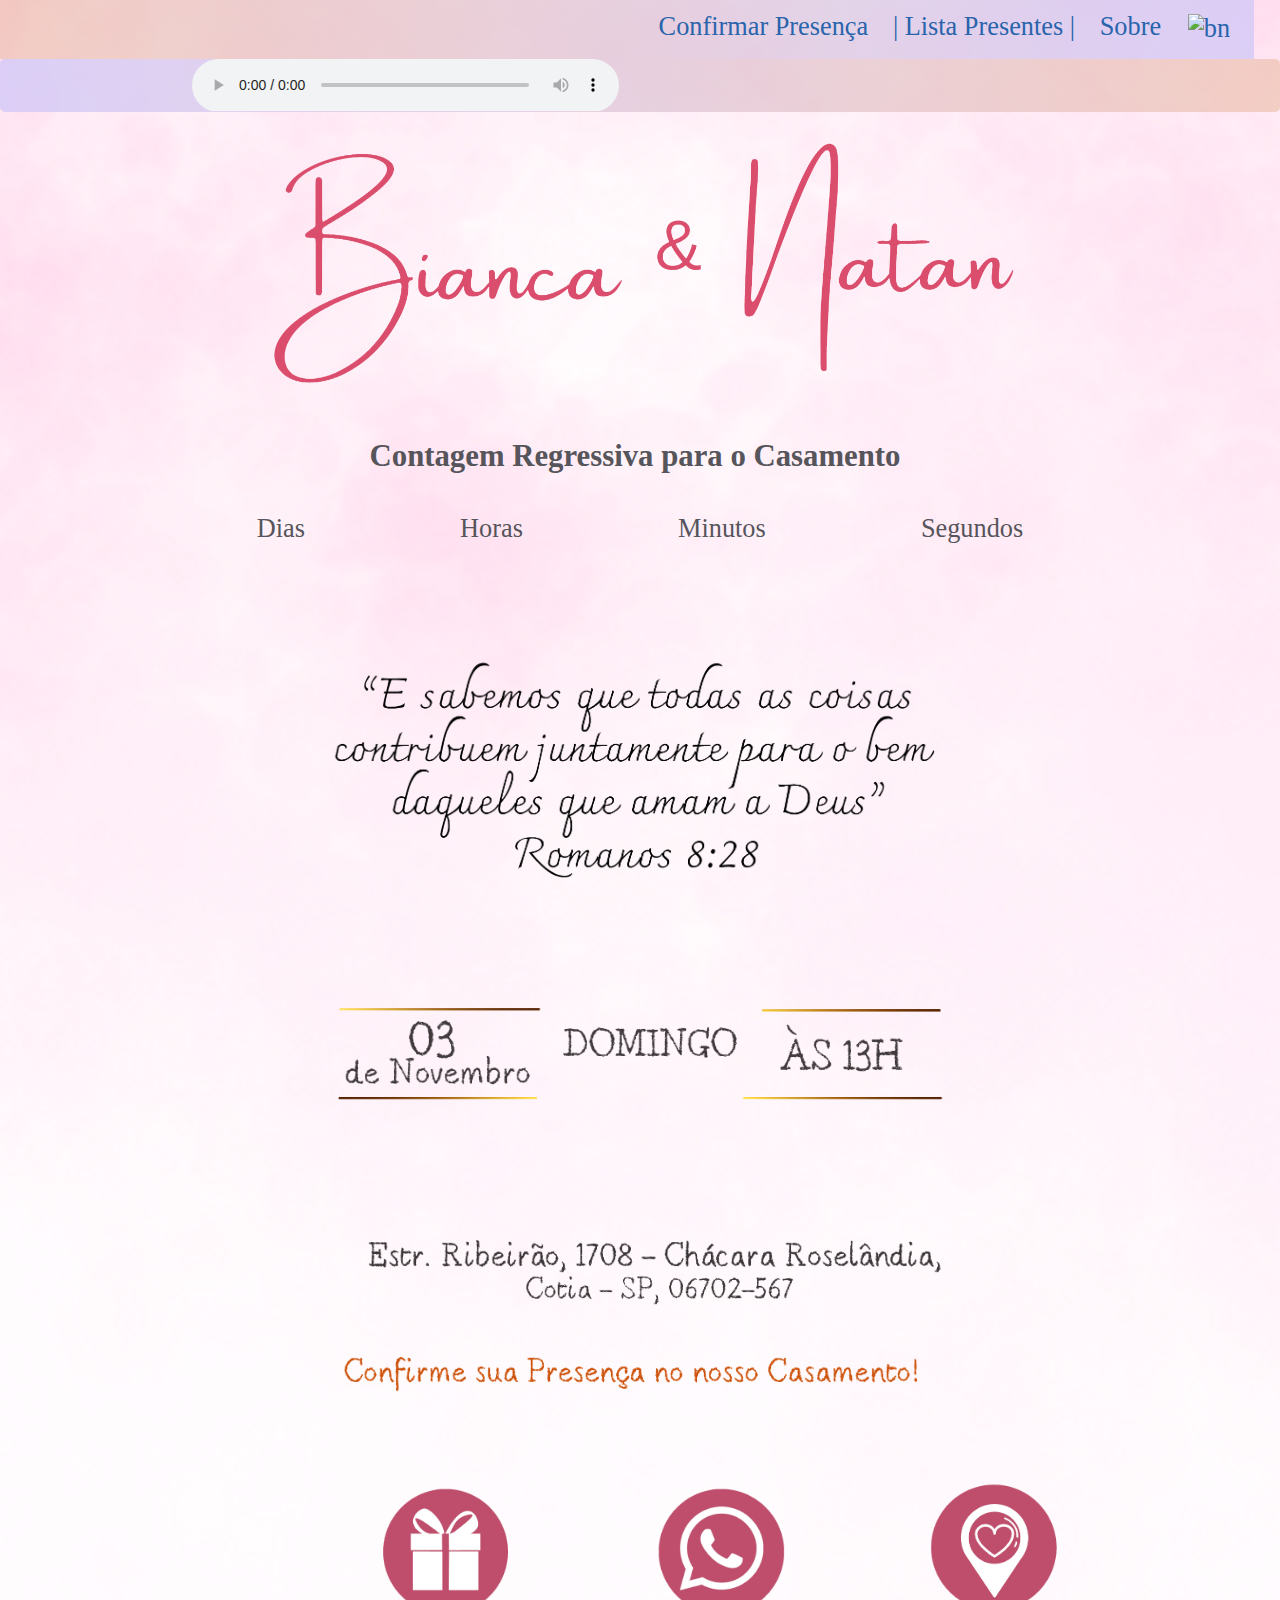
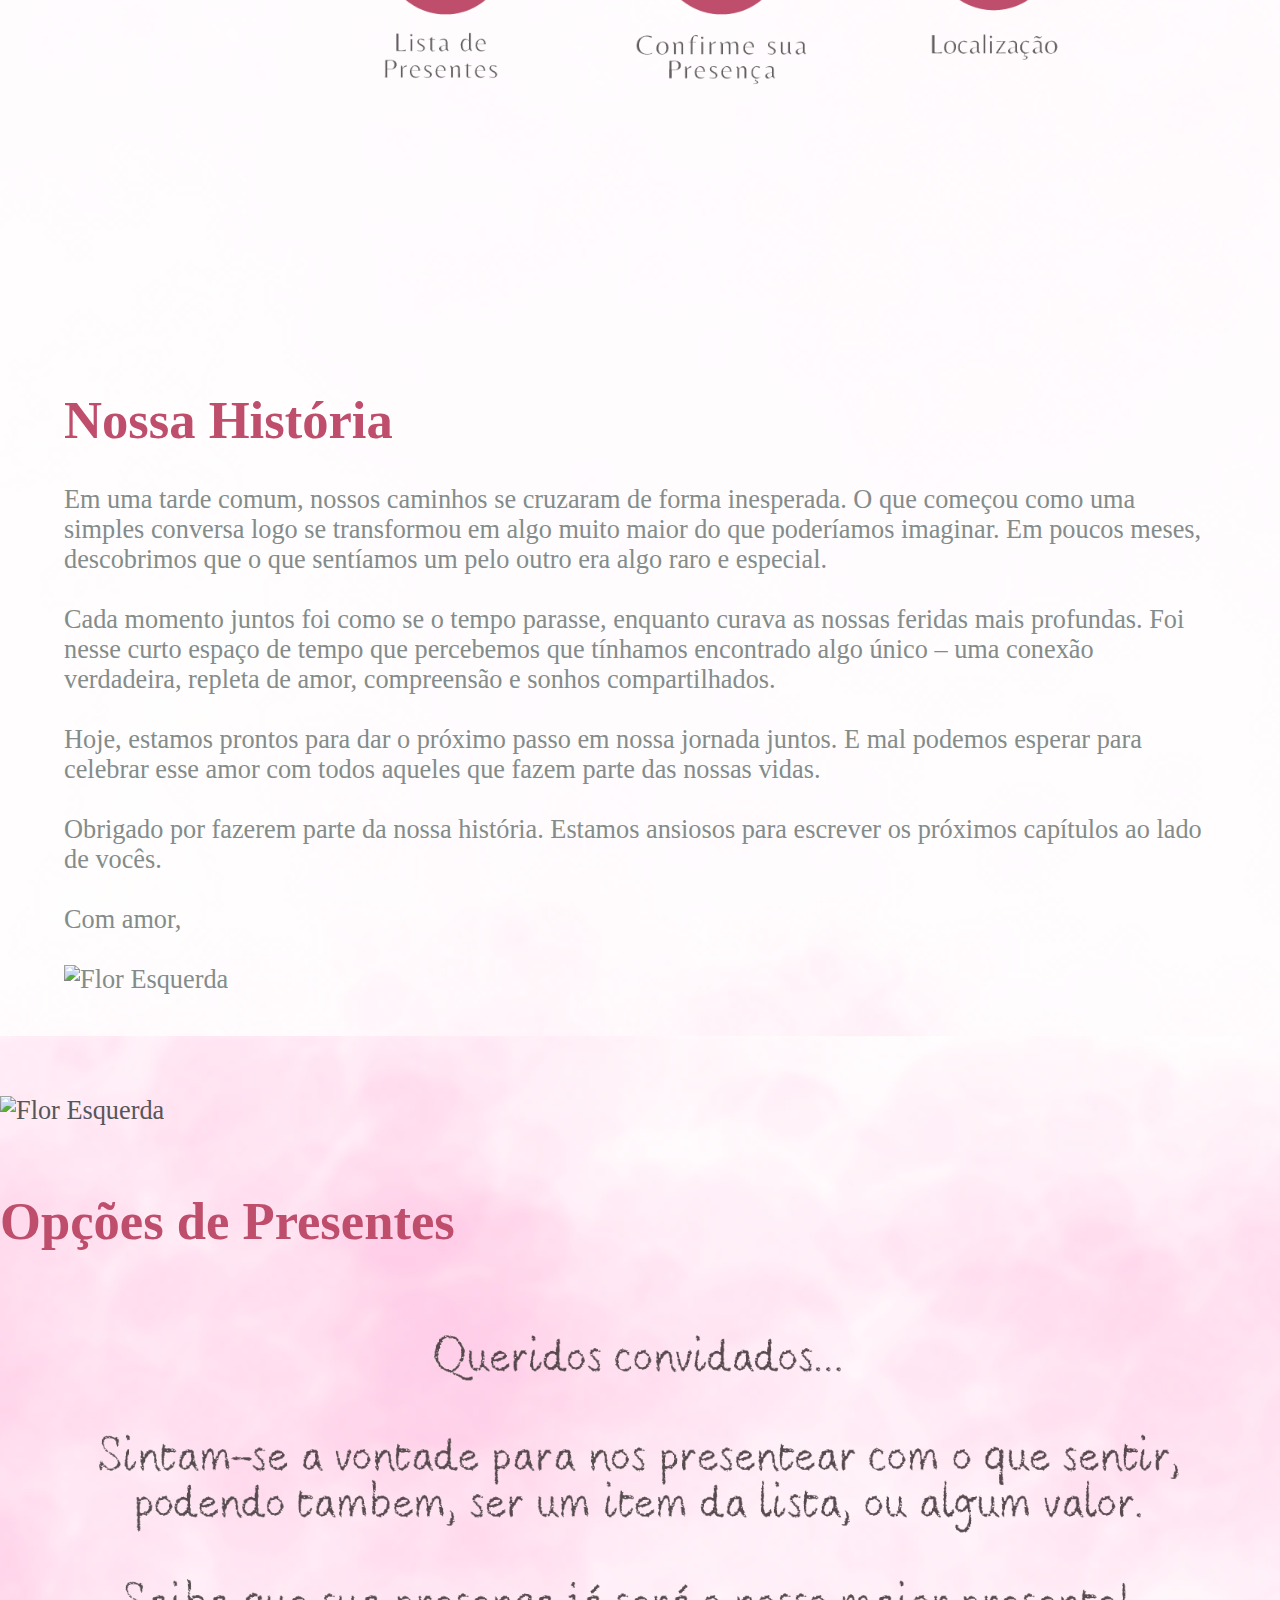
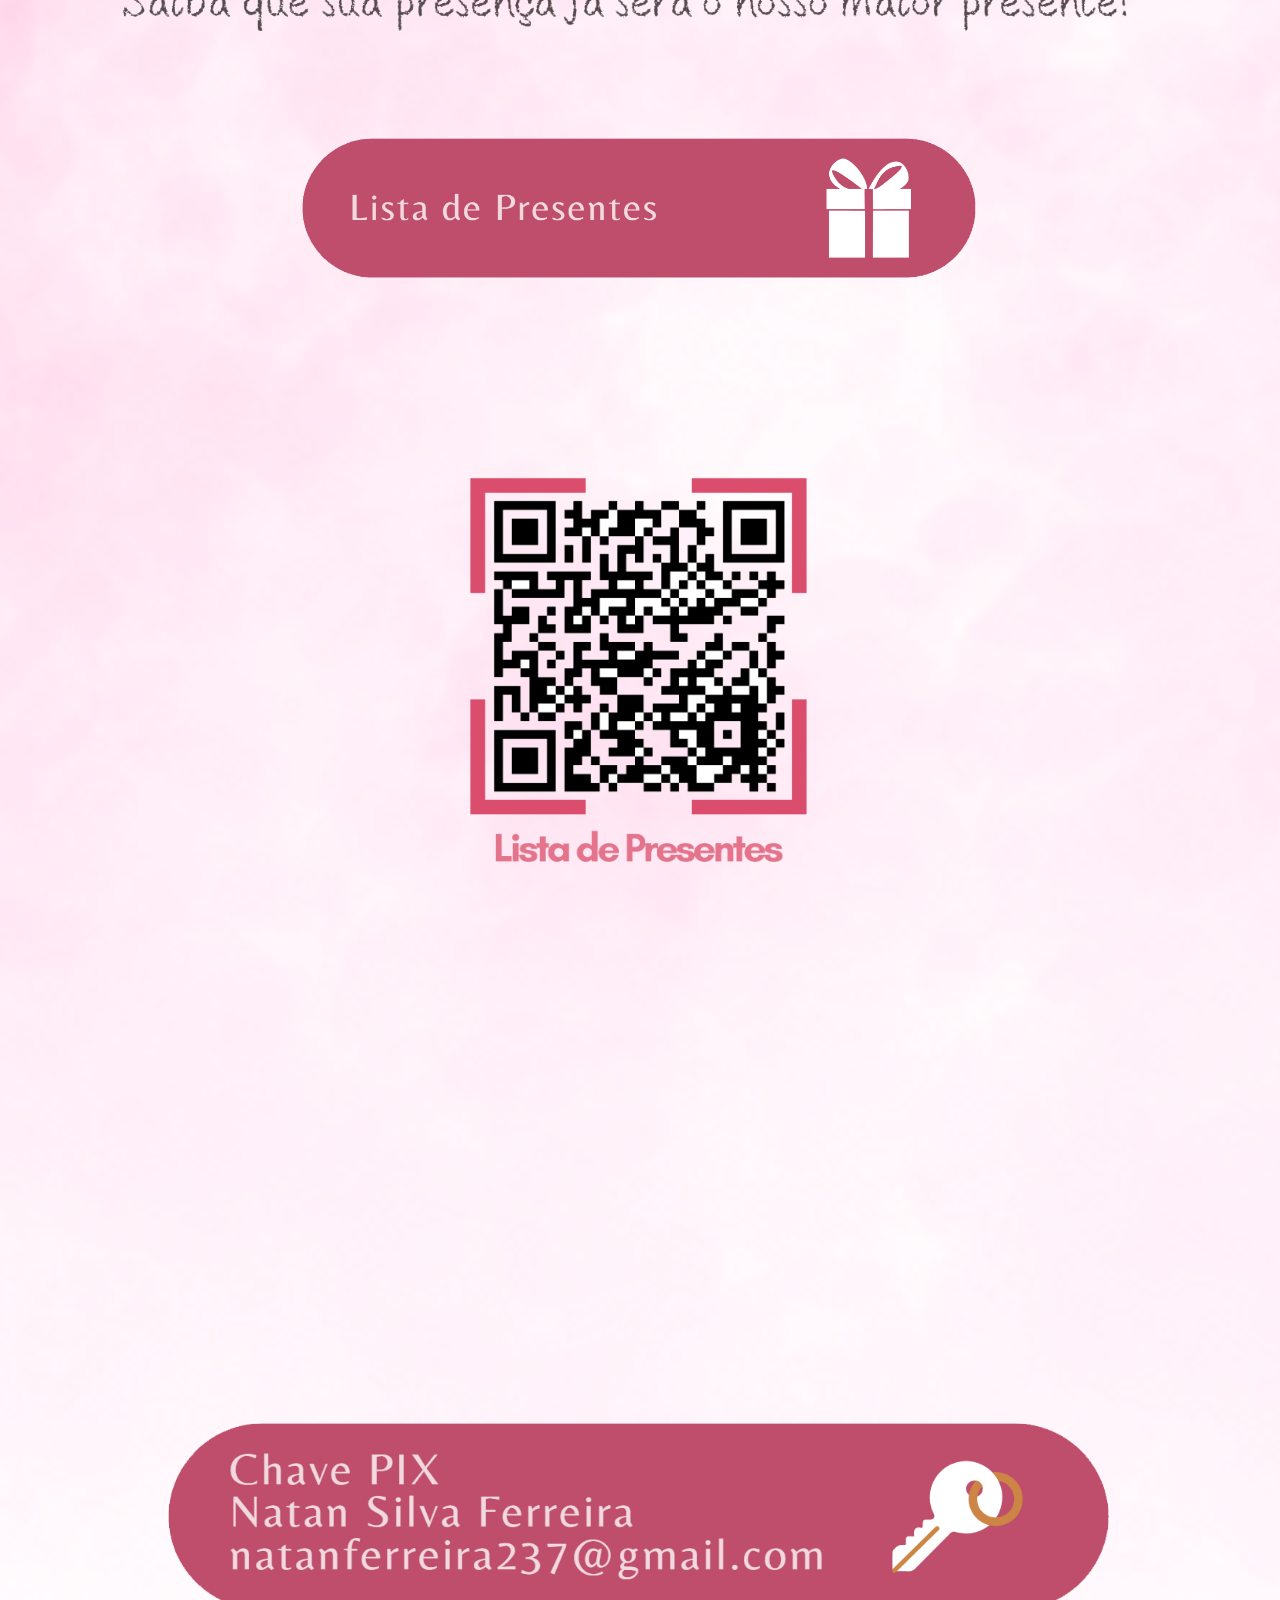
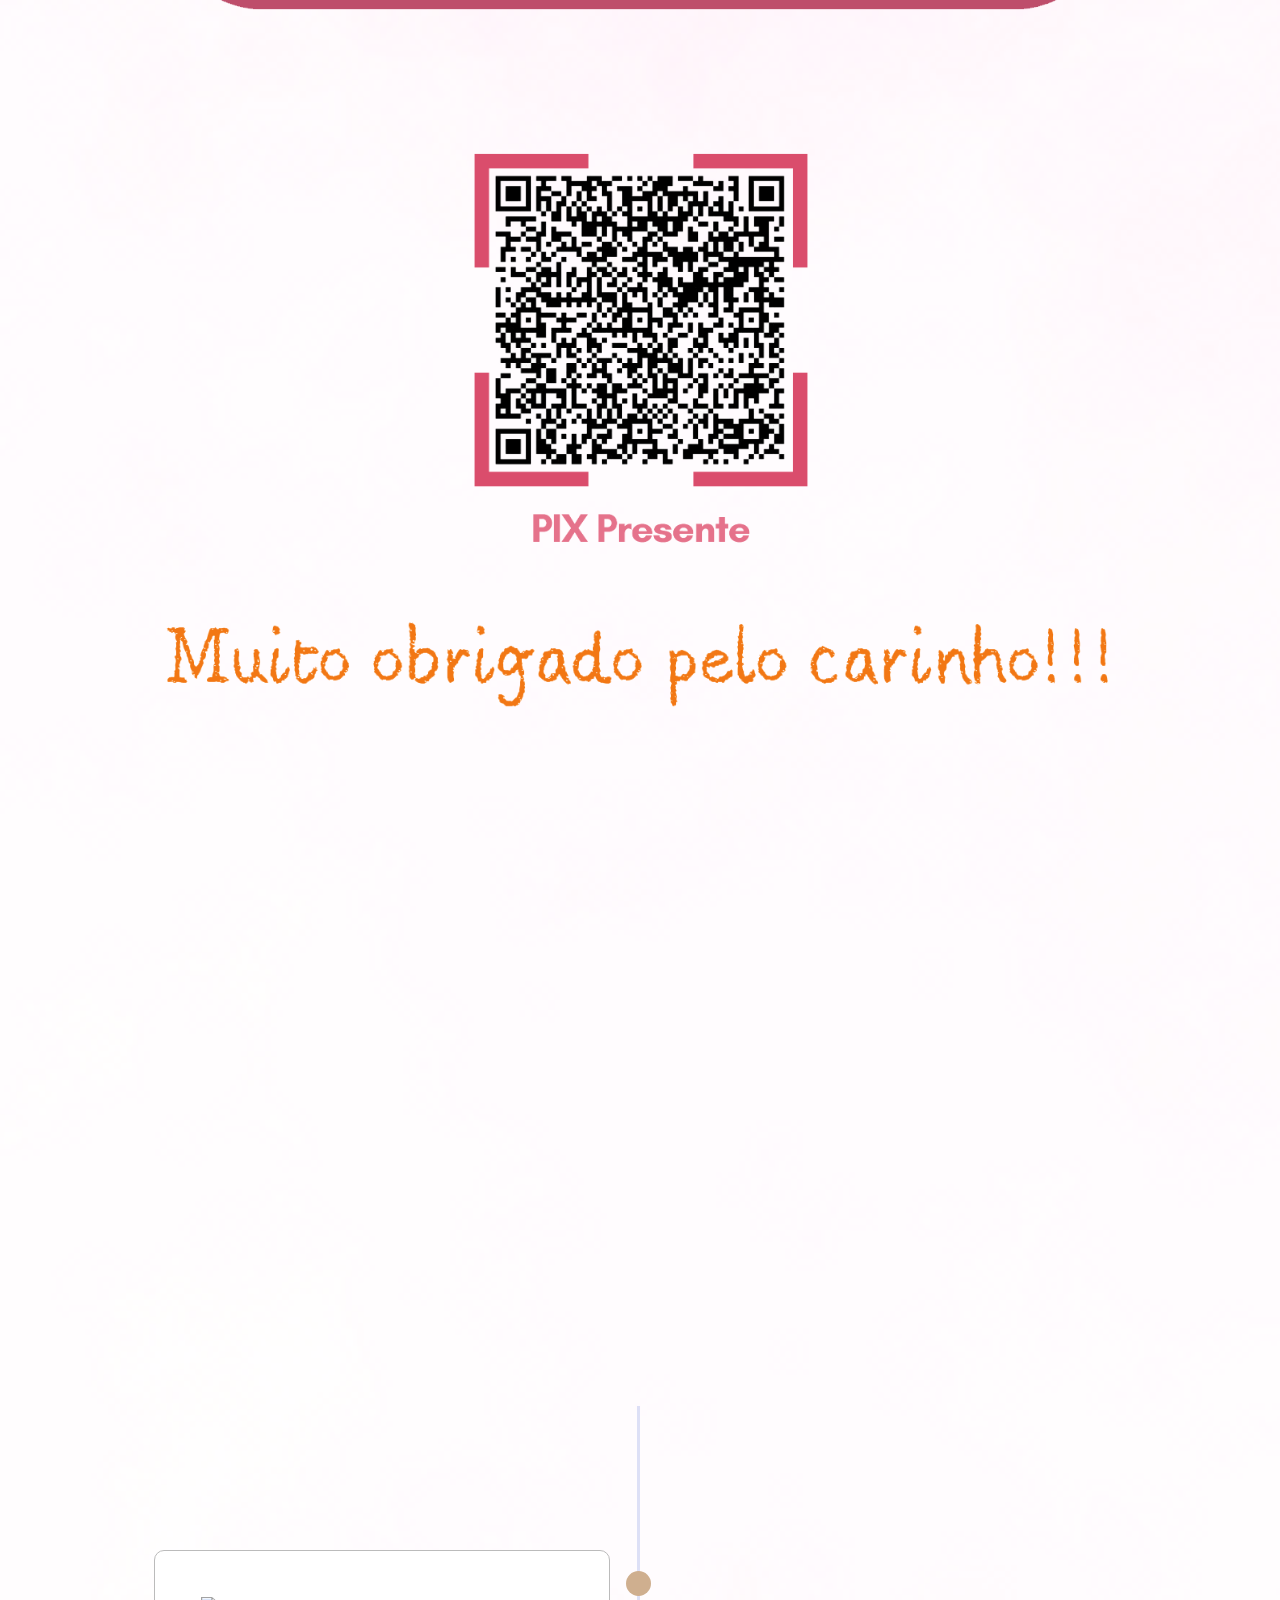
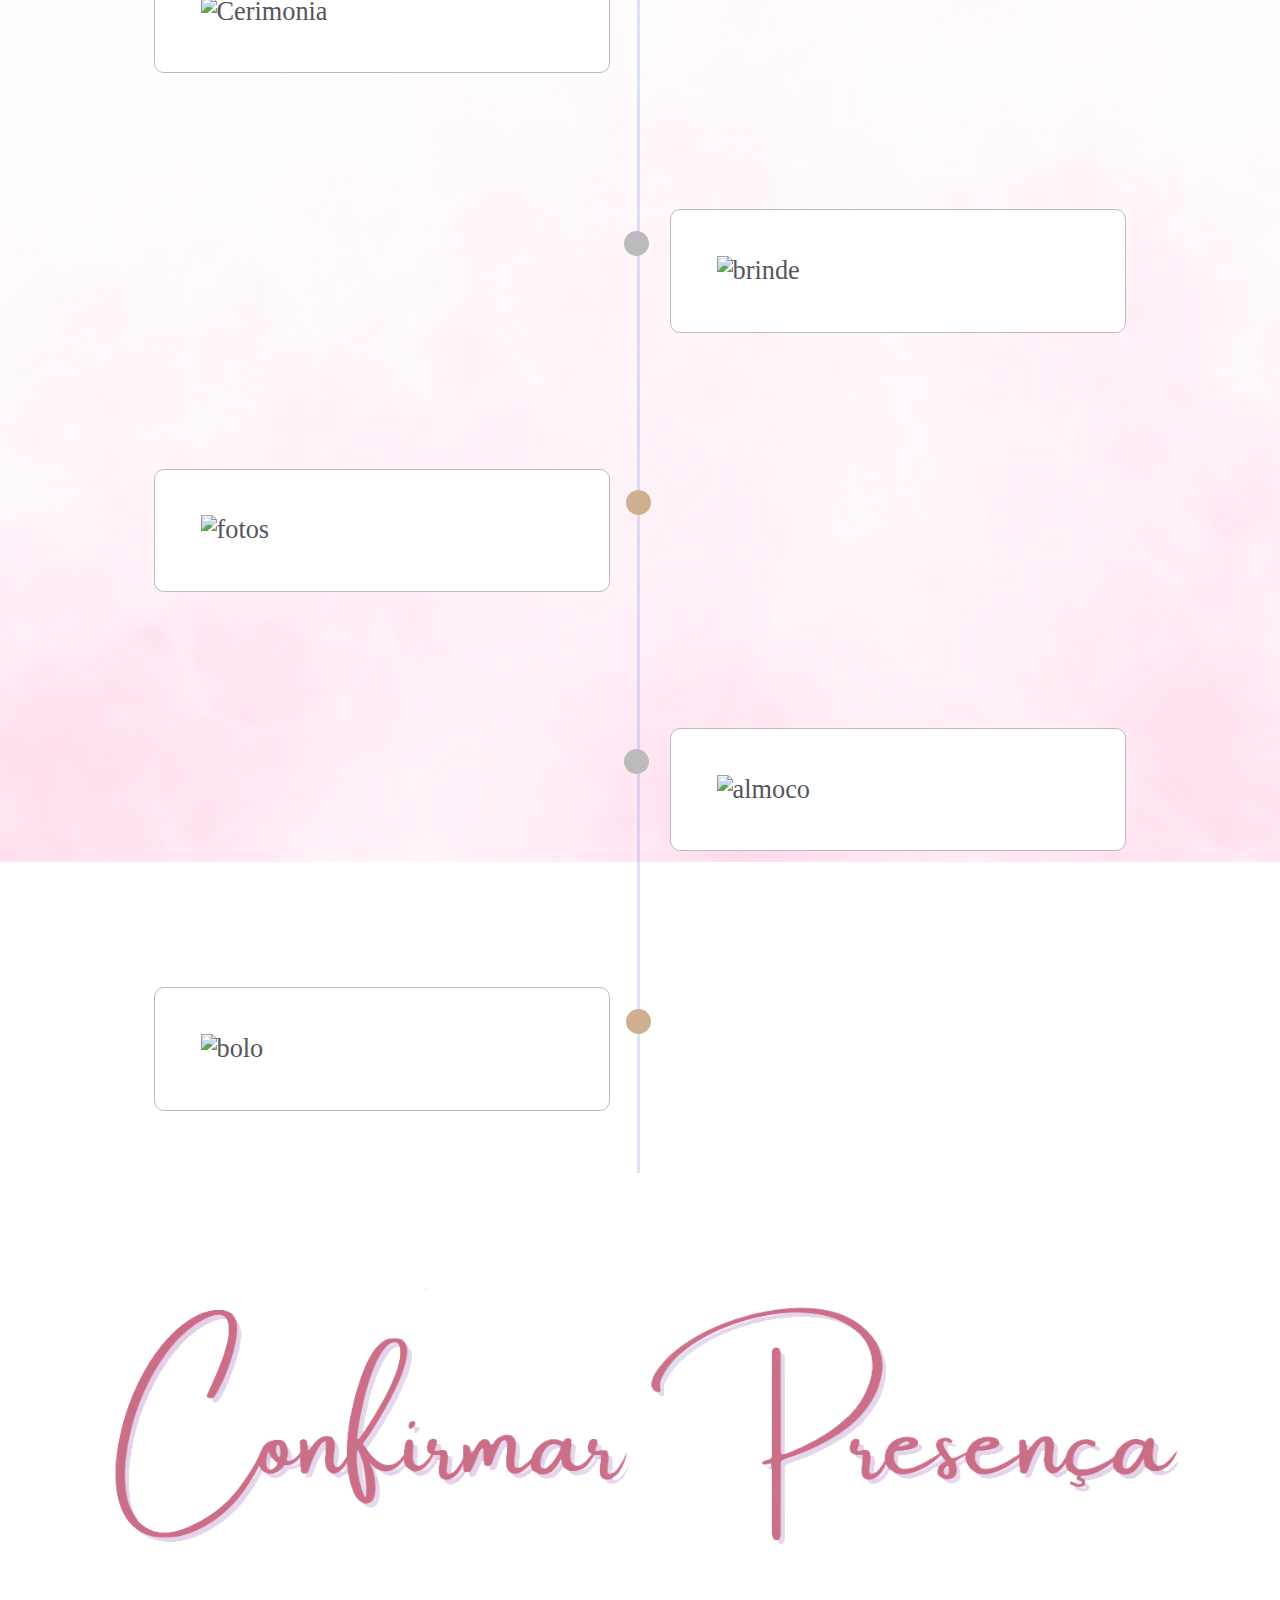
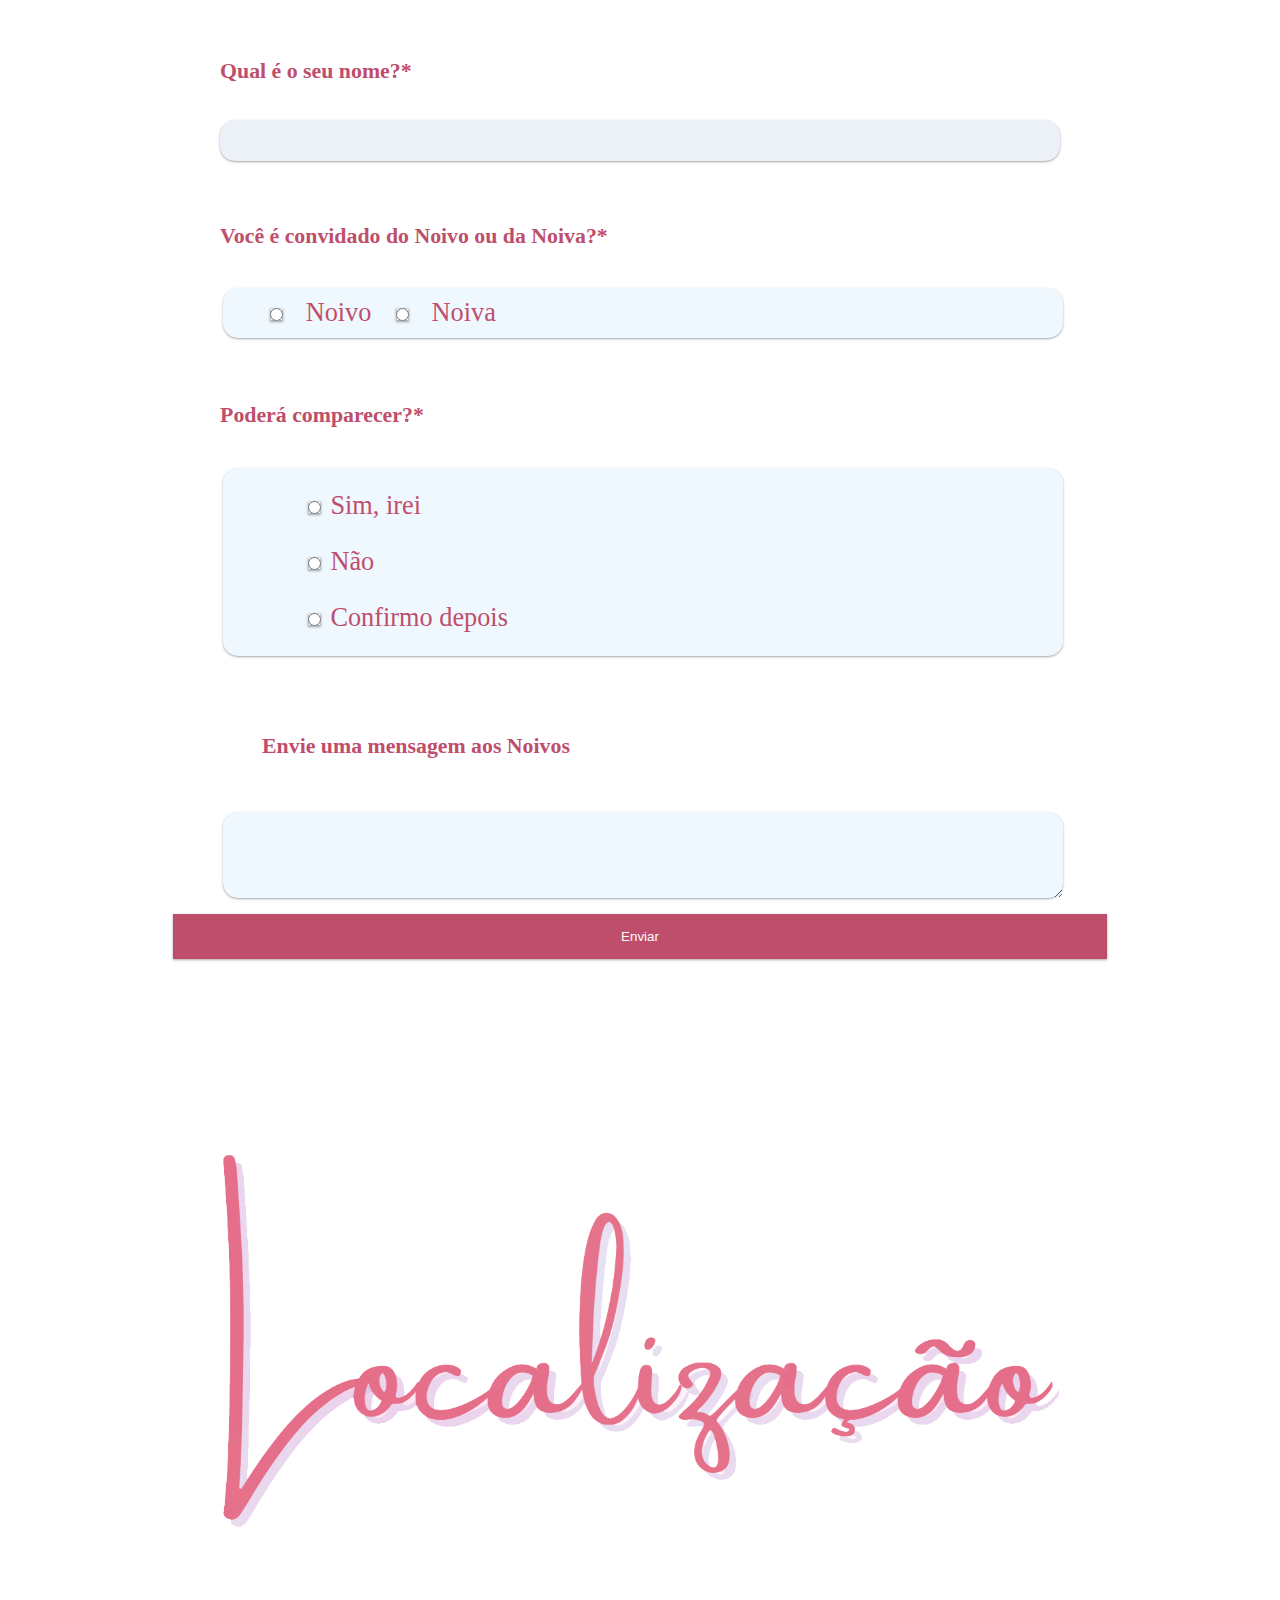
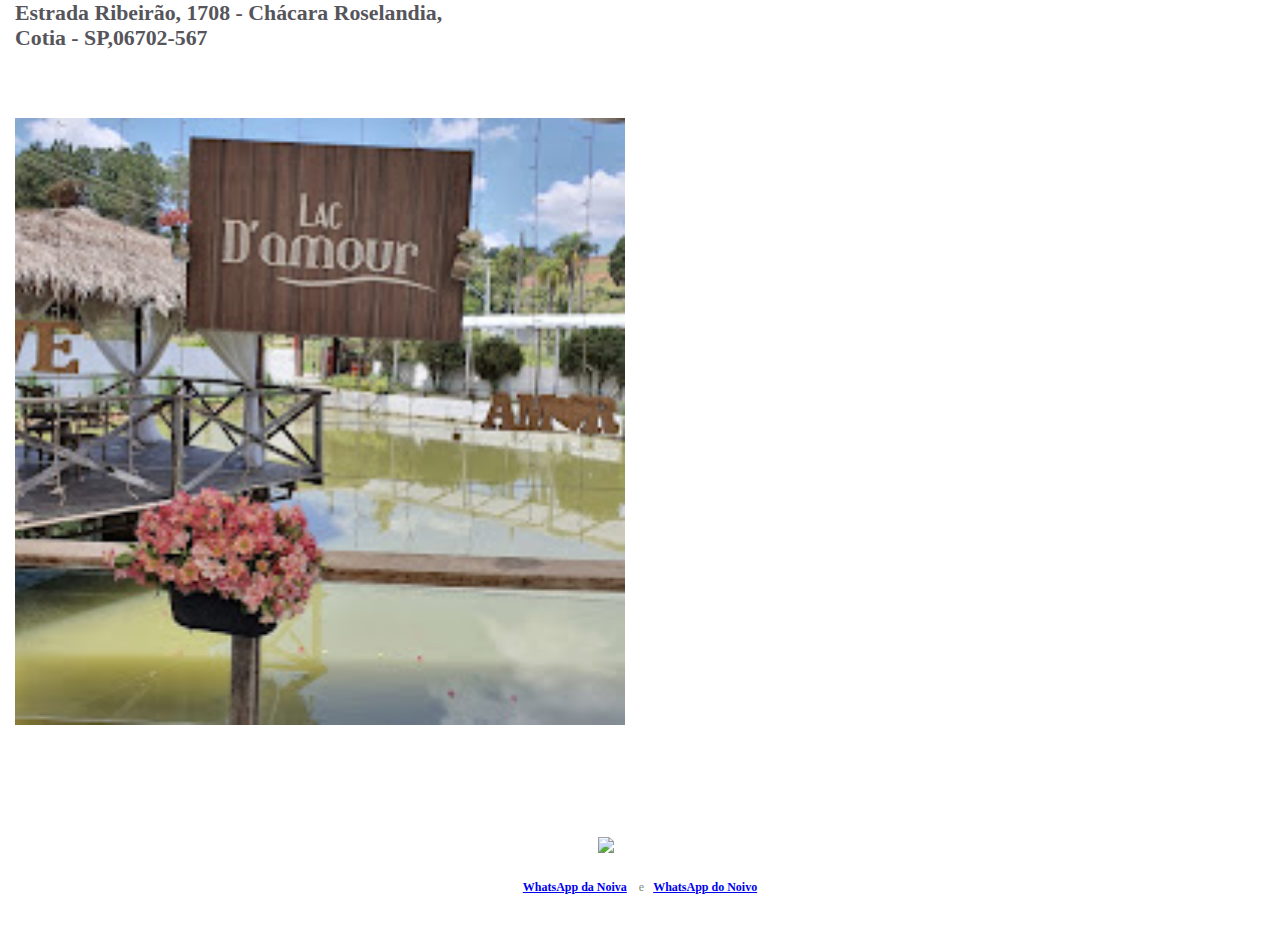
==== commit 866a8143: "up" ====
--- a/index.html
+++ b/index.html
@@ -53,16 +53,15 @@
 
 <body>
     <div class="navbar row col-12 ">
-
-        <div class="navbar">
-            <a href="https://bianca-e-natan.netlify.app/"><img class="iconNb" src="src/img/icone.PNG" alt="bn"></a>
-            <a href="#nossaHistoria">Sobre</a>
-            <a href="#presente">| Lista Presentes |</a>
-            <a href="#contact">Confirmar Presença</a>
-            <!--  <a href="#local">Local</a>-->
-
-
-        </div>
+        <a href="https://bianca-e-natan.netlify.app/">
+            <div class="navbar">
+                <img class="iconNb" src="src/img/icone.PNG" alt="bn">
+                <a href="#nossaHistoria">Sobre</a>
+                <a href="#presente">| Lista Presentes |</a>
+                <a href="#contact">Confirmar Presença</a>
+                <!--  <a href="#local">Local</a>-->
+            </div>
+        </a>
     </div>
 
     <div class="row">
@@ -486,70 +485,70 @@
 
         </div>
 
-    <!-- Localização Maps-->
-    <div class="row left">
-        <a href="vs.html"><img class="flor5MeioEsq col-1" src="src/img/flor5MeioEsq.png" width="100%" alt=""></a>
-
-
-        <div class="row">
-
-            <!--Titulo Localizacao-->
-
-            <a href="index.html"><img class="nomes" src="src/img/localizacaoFonte.PNG" width="80%" alt=""></a>
-            <!--<img class="florCentro" src="src/img/flor5Meiomenor.png" alt="">-->
-            <div id="LocalEvento">
-
-
-                <!--Local-->
-                <div class="row">
-                   <!-- <img class="enderecoCasamento" src="src/img/endereçoCasamento.PNG" width="100%" alt="">-->
-                    <div class="col-s-12 local">
-                        <h5>Estrada Ribeirão, 1708 - Chácara Roselandia, <br> Cotia - SP,06702-567</h5>
-                    </div>
-                    <div class="col-6 local">
-                        <img class="localização" src="src/img/localização.jpg" width="100%" alt="">
-                    </div>
-                    <div class="col-6 maps">
-                        <iframe
-                            src="https://www.google.com/maps/embed?pb=!1m18!1m12!1m3!1d3323.556169347731!2d-46.93801422509664!3d-23.573324078791654!2m3!1f0!2f0!3f0!3m2!1i1024!2i768!4f13.1!3m3!1m2!1s0x94cf06fc51ad158d%3A0x833e3f3b1f5e524e!2sMapri%20Eventos!5e1!3m2!1spt-BR!2sbr!4v1722538430608!5m2!1spt-BR!2sbr"
-                            width="100%" height="300px" style="border:0;padding:0; margin: 0;" allowfullscreen=""
-                            loading="lazy" referrerpolicy="no-referrer-when-downgrade"></iframe>
-                    </div>
-                </div>
-            </div>
-        </div>
-    </div>
-    <!-- Footer -->
-    <footer>
-        <div class="footer col-12">
-            <div class="col-12">
-
-                <a href="index.html"><img class="florCentro" src="src/img/flor5Meio.png" width="100%" alt=""></a>
-                <br><br>
-            </div>
-            <img class="zoom-img" src="src/img/icone.PNG" alt="Flor Esquerda">
-
-
-            <div class="col-12">
-
-                <p>
-                    <span>
-                        <a href="https://api.whatsapp.com/send?phone=5511930561783"><b>WhatsApp da Noiva</b></a>
-                        &nbsp; &nbsp;e&nbsp;&nbsp;
-                        <a href="https://api.whatsapp.com/send?phone=5511989104635">
-                            <b>WhatsApp do Noivo</b></a>
-                    </span>
+        <!-- Localização Maps-->
+        <div class="row left">
+            <a href="vs.html"><img class="flor5MeioEsq col-1" src="src/img/flor5MeioEsq.png" width="100%" alt=""></a>
+
+
+            <div class="row">
+
+                <!--Titulo Localizacao-->
+
+                <a href="index.html"><img class="nomes" src="src/img/localizacaoFonte.PNG" width="80%" alt=""></a>
+                <!--<img class="florCentro" src="src/img/flor5Meiomenor.png" alt="">-->
+                <div id="LocalEvento">
+
+
+                    <!--Local-->
+                    <div class="row">
+                        <!-- <img class="enderecoCasamento" src="src/img/endereçoCasamento.PNG" width="100%" alt="">-->
+                        <div class="col-s-12 local">
+                            <h5>Estrada Ribeirão, 1708 - Chácara Roselandia, <br> Cotia - SP,06702-567</h5>
+                        </div>
+                        <div class="col-6 local">
+                            <img class="localização" src="src/img/localização.jpg" width="100%" alt="">
+                        </div>
+                        <div class="col-6 maps">
+                            <iframe
+                                src="https://www.google.com/maps/embed?pb=!1m18!1m12!1m3!1d3323.556169347731!2d-46.93801422509664!3d-23.573324078791654!2m3!1f0!2f0!3f0!3m2!1i1024!2i768!4f13.1!3m3!1m2!1s0x94cf06fc51ad158d%3A0x833e3f3b1f5e524e!2sMapri%20Eventos!5e1!3m2!1spt-BR!2sbr!4v1722538430608!5m2!1spt-BR!2sbr"
+                                width="100%" height="300px" style="border:0;padding:0; margin: 0;" allowfullscreen=""
+                                loading="lazy" referrerpolicy="no-referrer-when-downgrade"></iframe>
+                        </div>
+                    </div>
+                </div>
+            </div>
+        </div>
+        <!-- Footer -->
+        <footer>
+            <div class="footer col-12">
+                <div class="col-12">
+
+                    <a href="index.html"><img class="florCentro" src="src/img/flor5Meio.png" width="100%" alt=""></a>
                     <br><br>
-                </p>
-            </div>
-        </div>
-
-    </footer>
-
-    <script src="src/js/time.js"></script>
-    <script src="src/js/musica.js"></script>
-    <script src="src/js/formPos.js"></script>
-    <script src="src/js/formGet.js"></script>
+                </div>
+                <img class="zoom-img" src="src/img/icone.PNG" alt="Flor Esquerda">
+
+
+                <div class="col-12">
+
+                    <p>
+                        <span>
+                            <a href="https://api.whatsapp.com/send?phone=5511930561783"><b>WhatsApp da Noiva</b></a>
+                            &nbsp; &nbsp;e&nbsp;&nbsp;
+                            <a href="https://api.whatsapp.com/send?phone=5511989104635">
+                                <b>WhatsApp do Noivo</b></a>
+                        </span>
+                        <br><br>
+                    </p>
+                </div>
+            </div>
+
+        </footer>
+
+        <script src="src/js/time.js"></script>
+        <script src="src/js/musica.js"></script>
+        <script src="src/js/formPos.js"></script>
+        <script src="src/js/formGet.js"></script>
 </body>
 
 </html>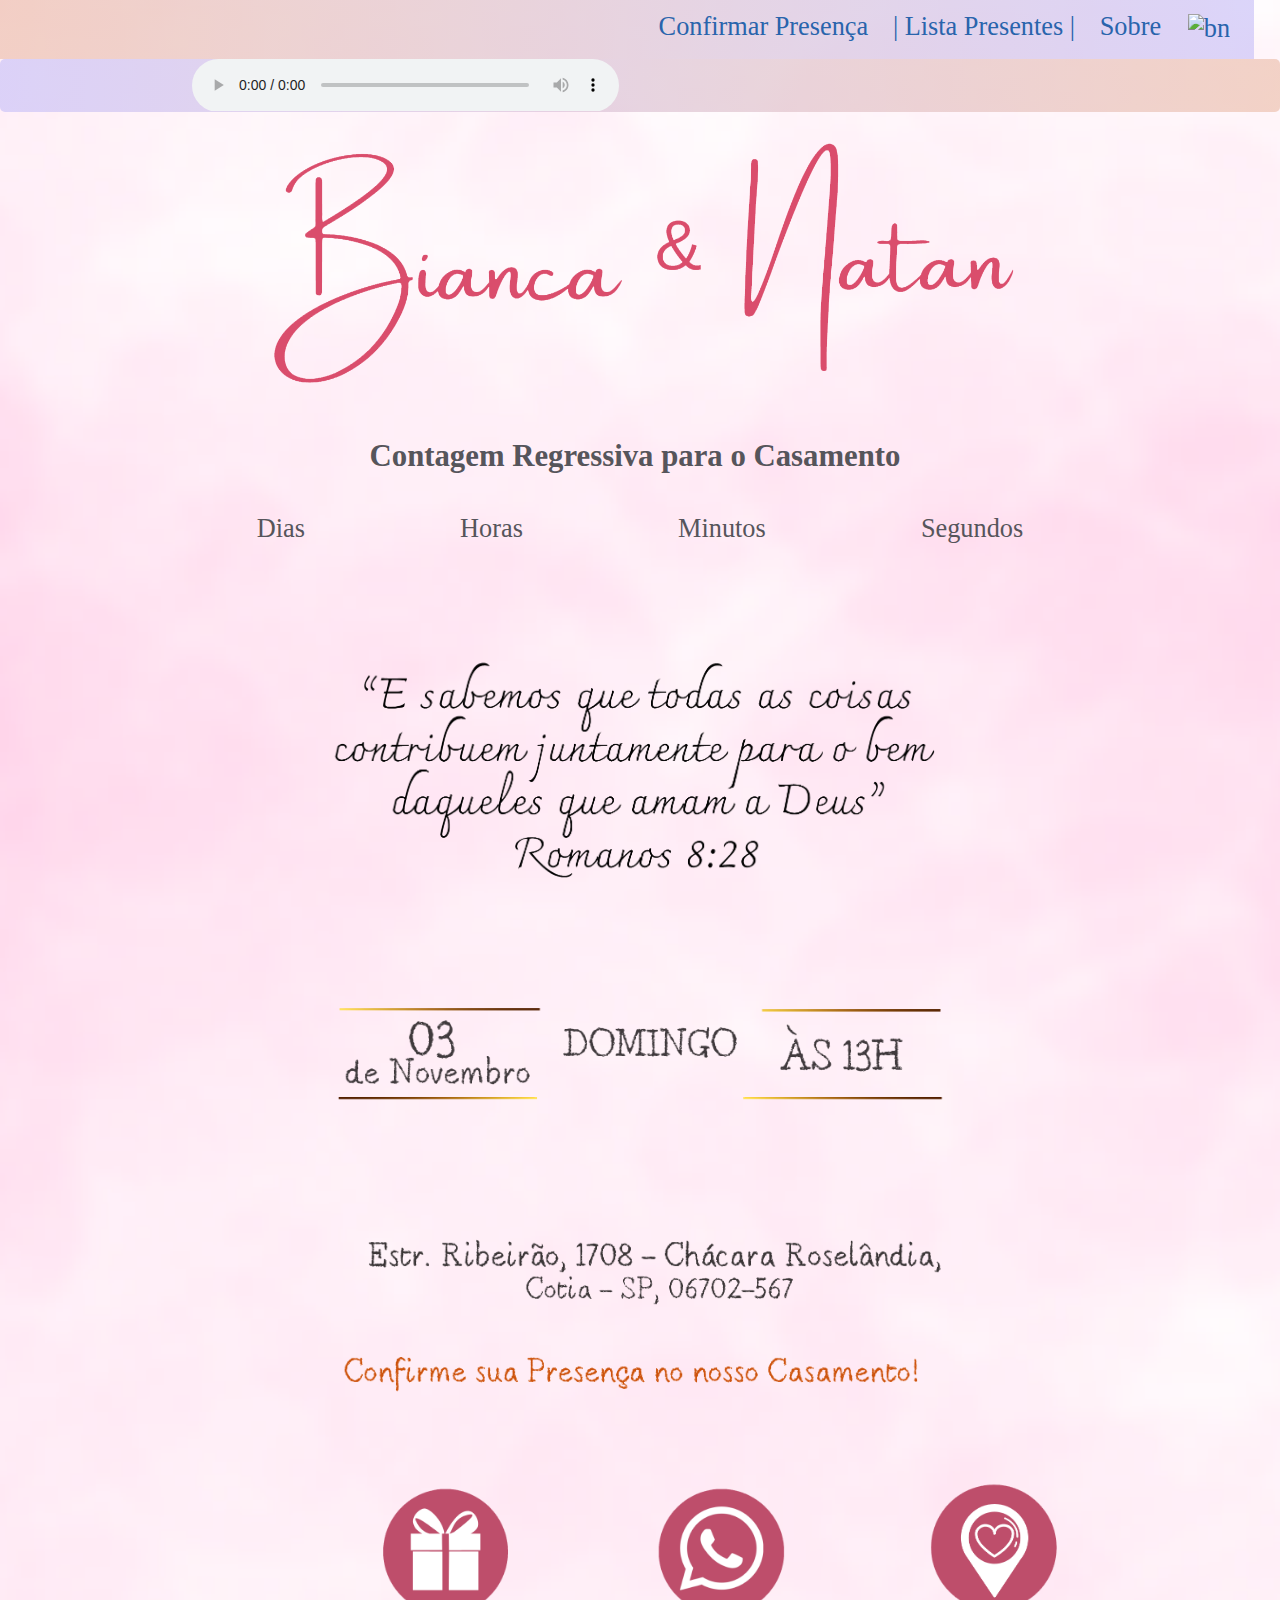
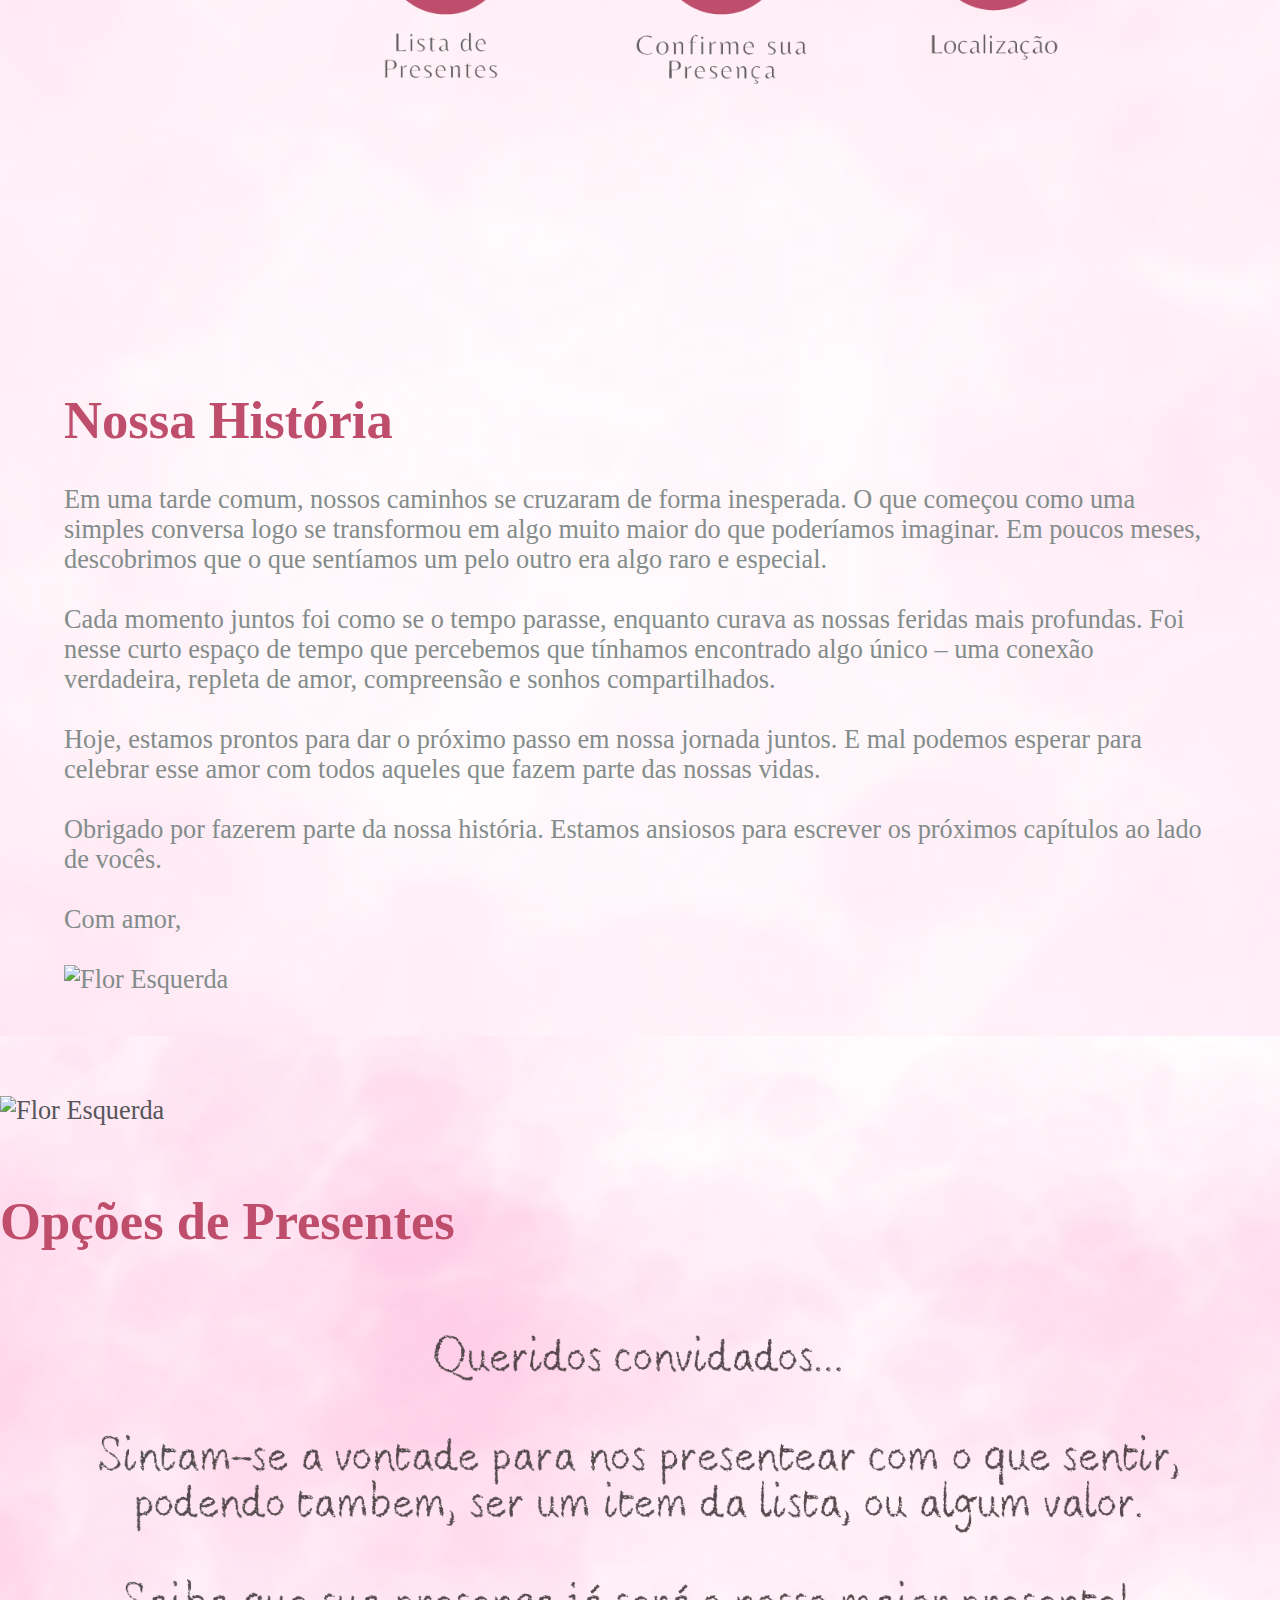
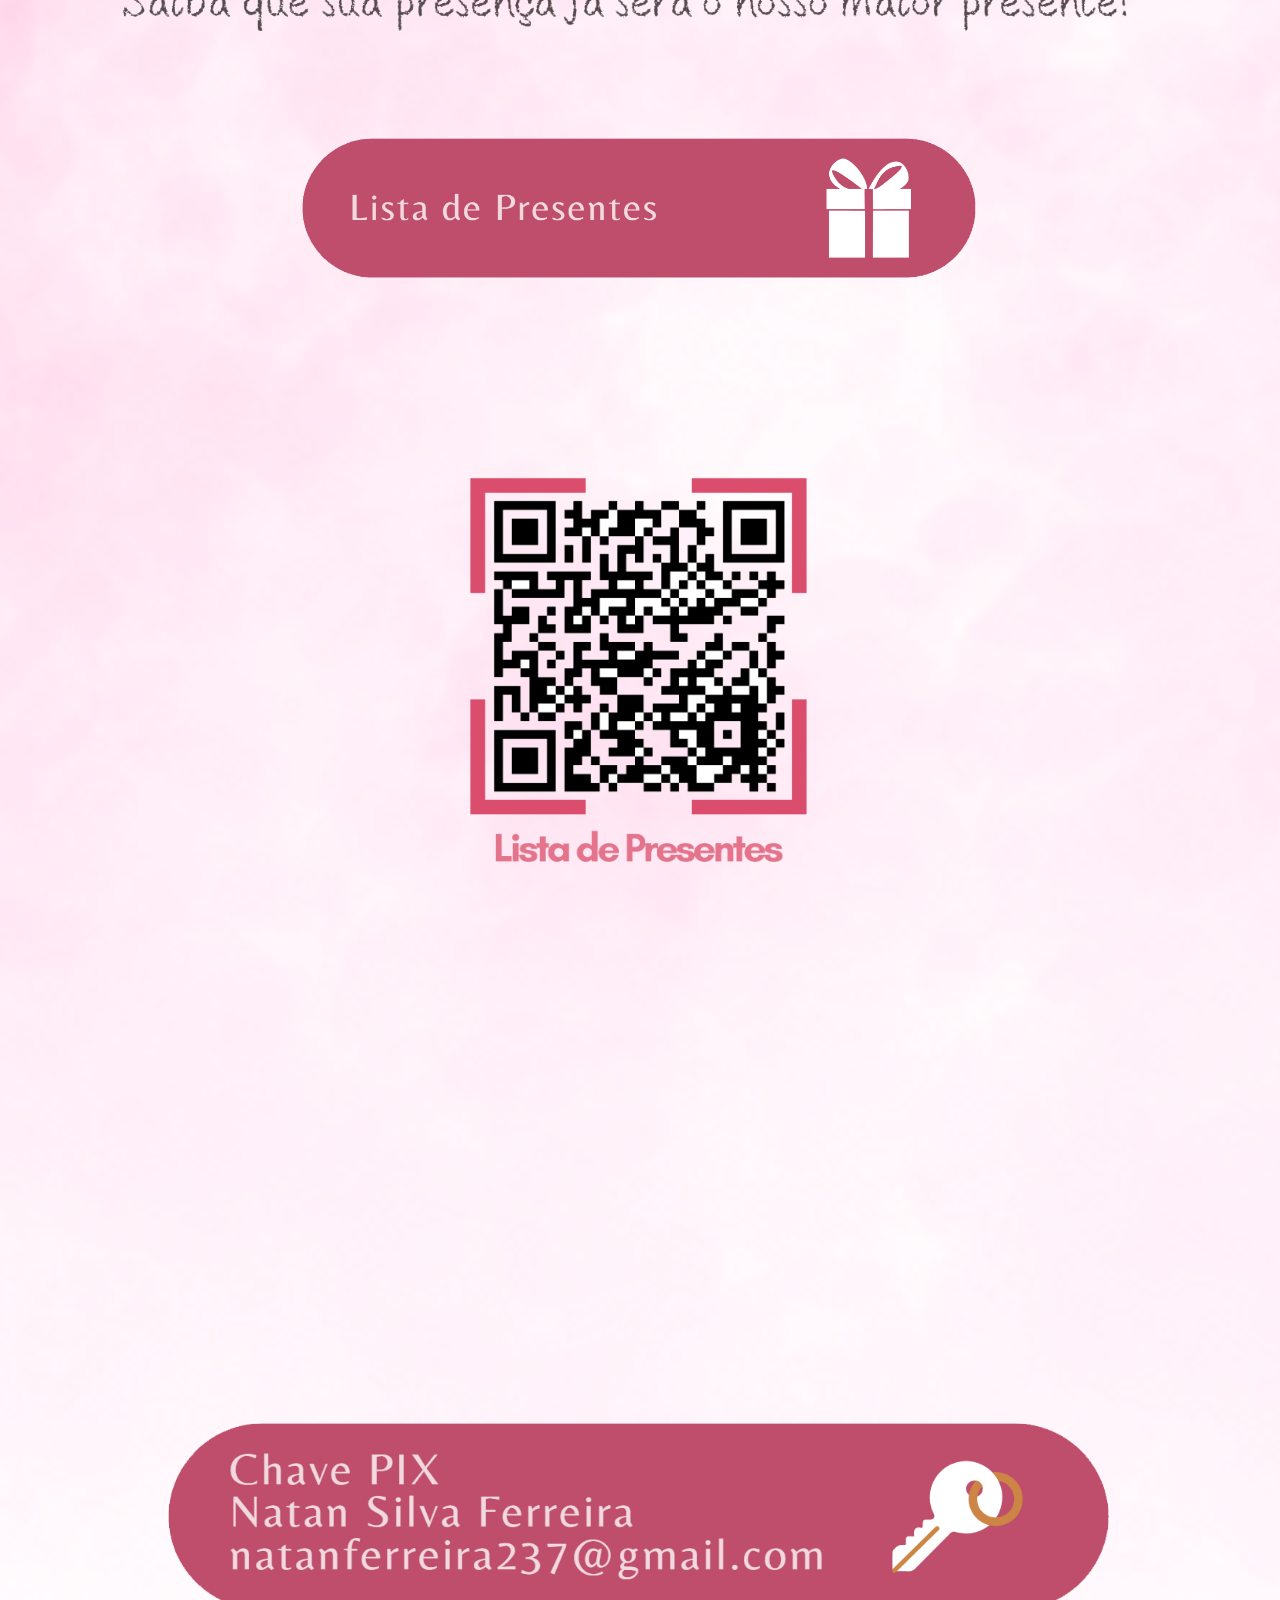
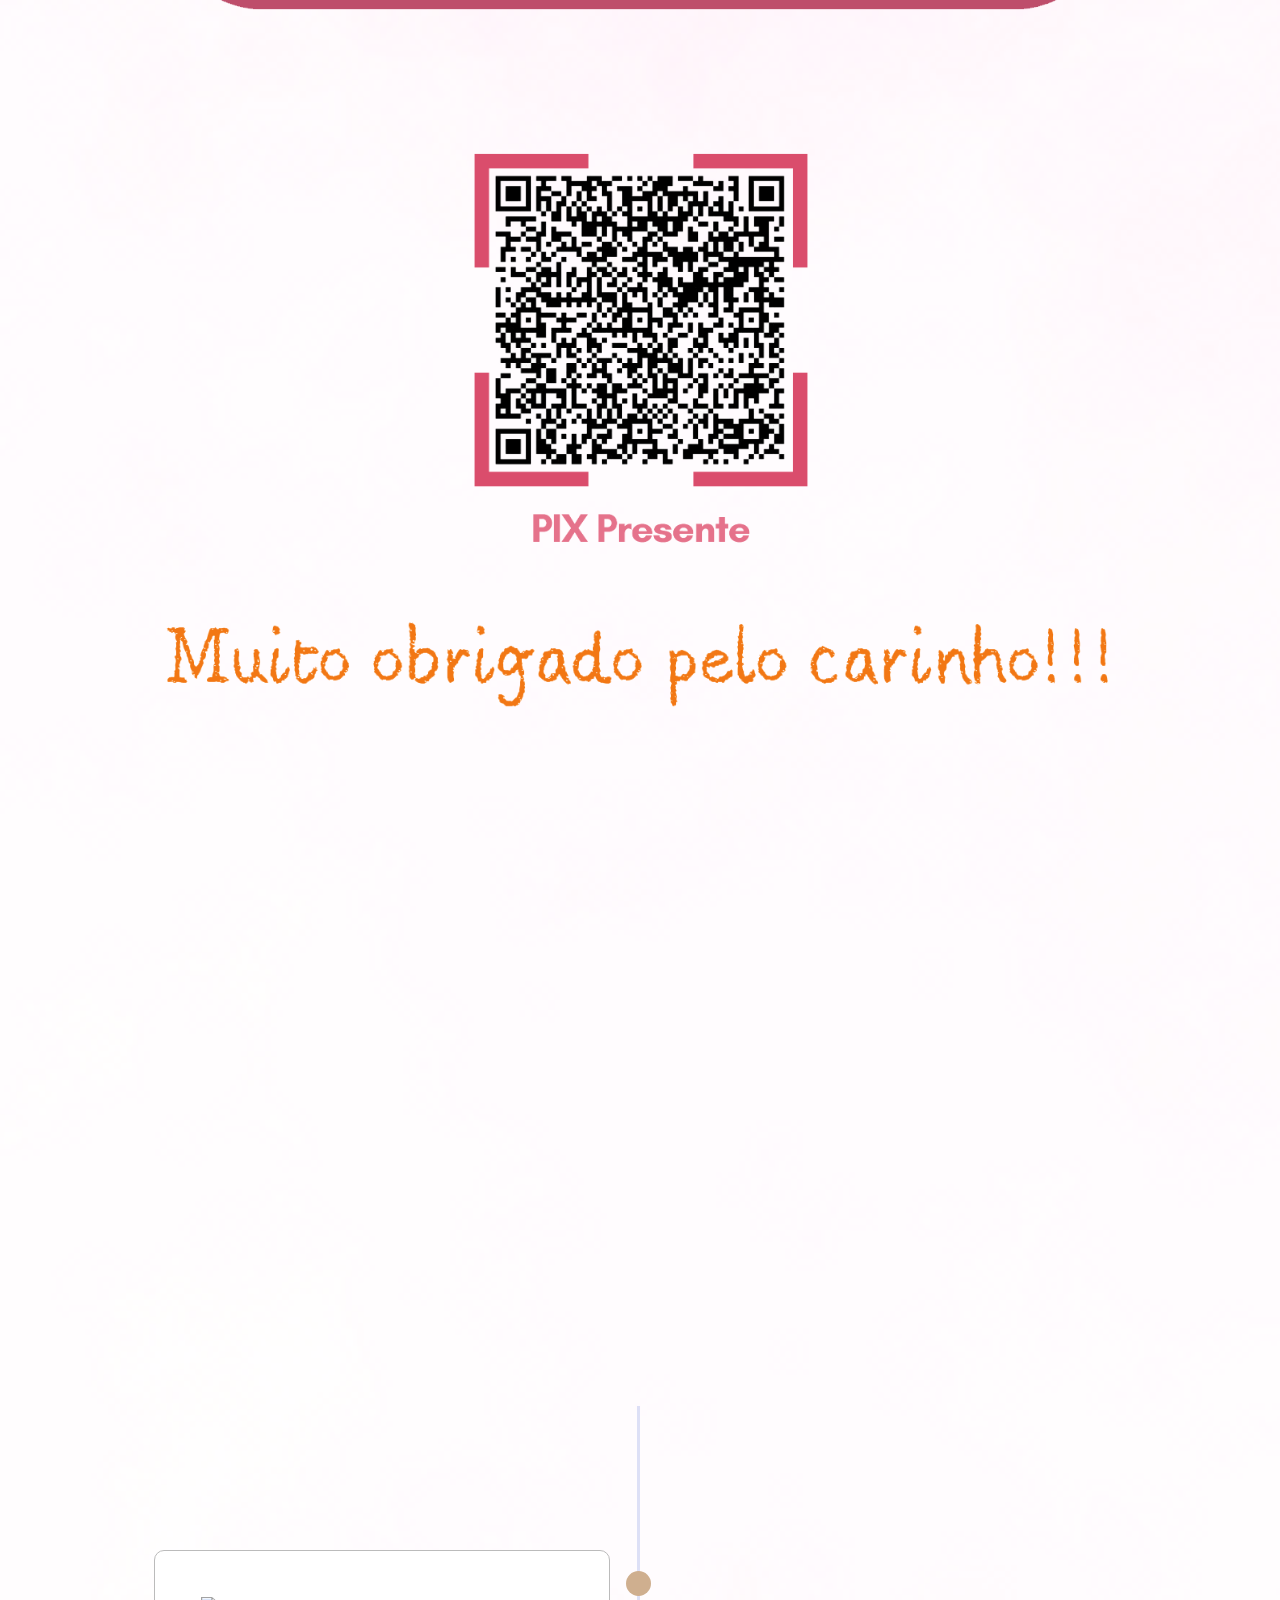
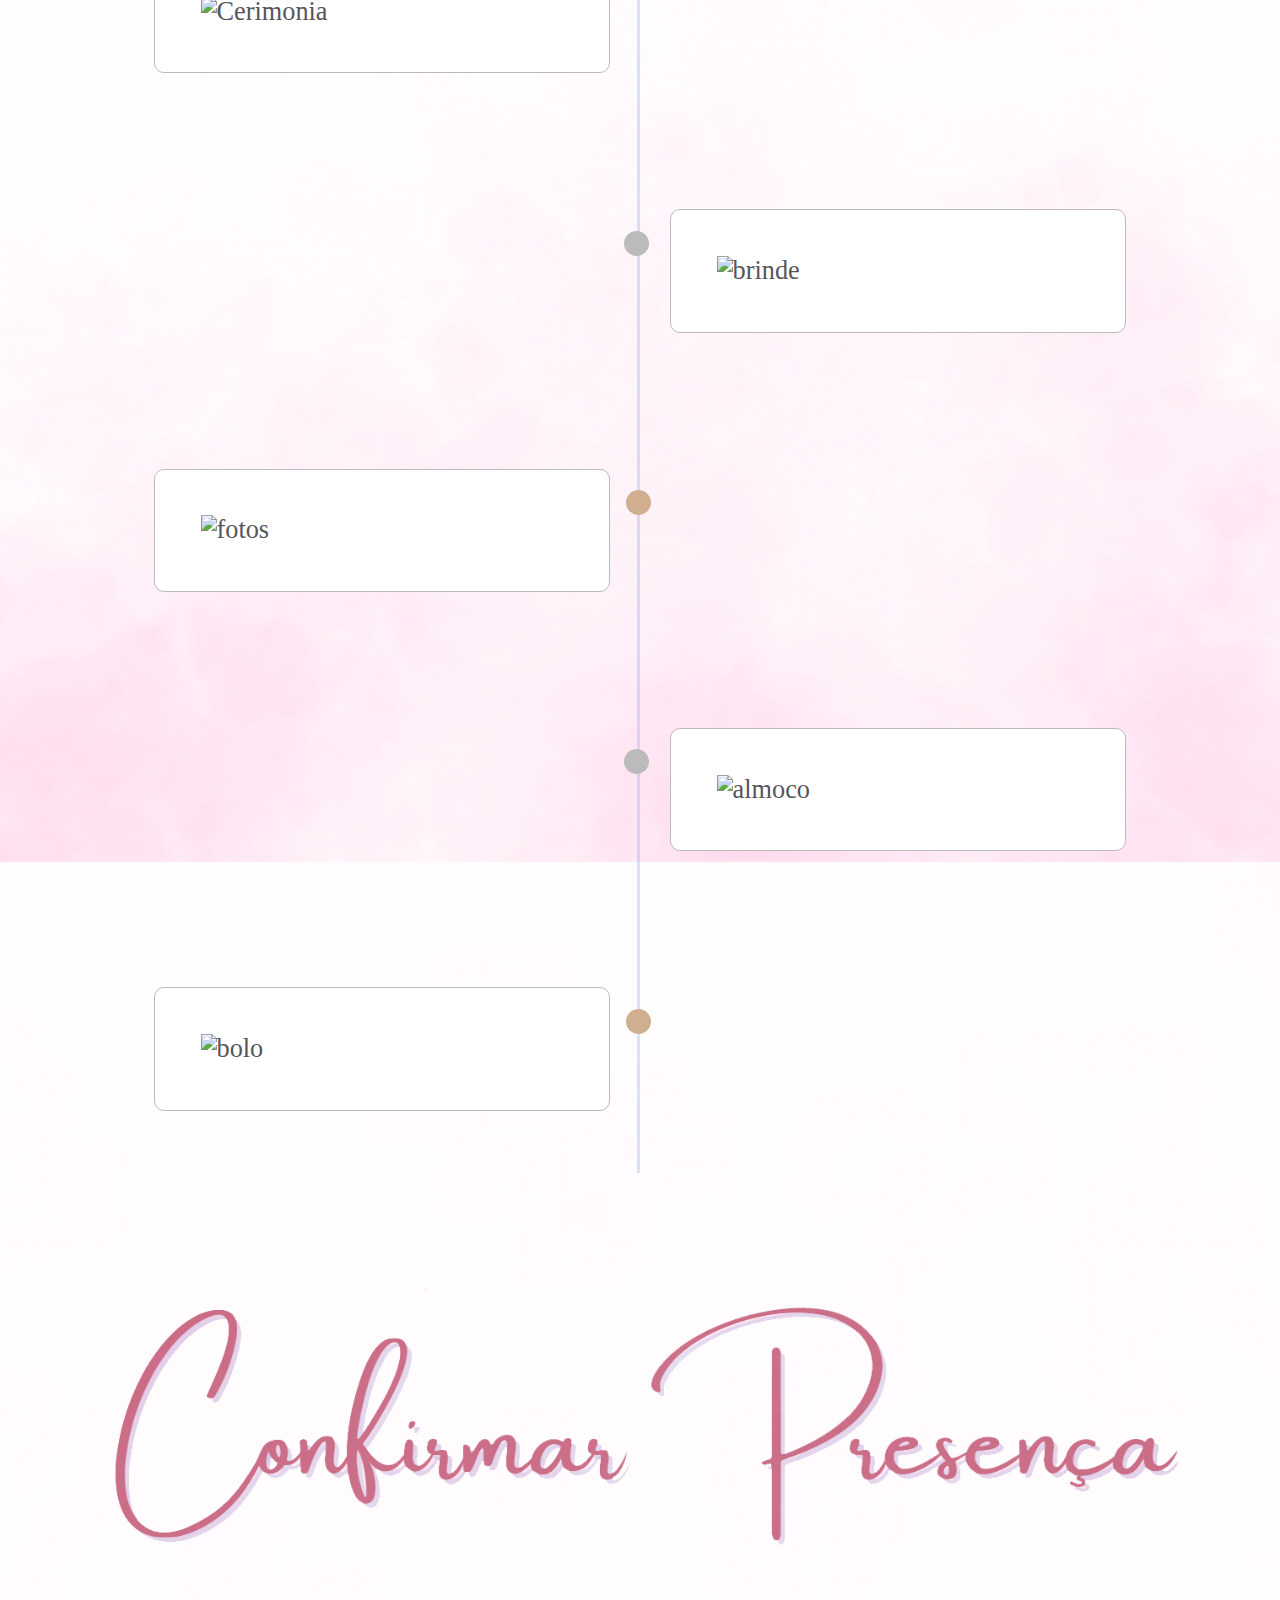
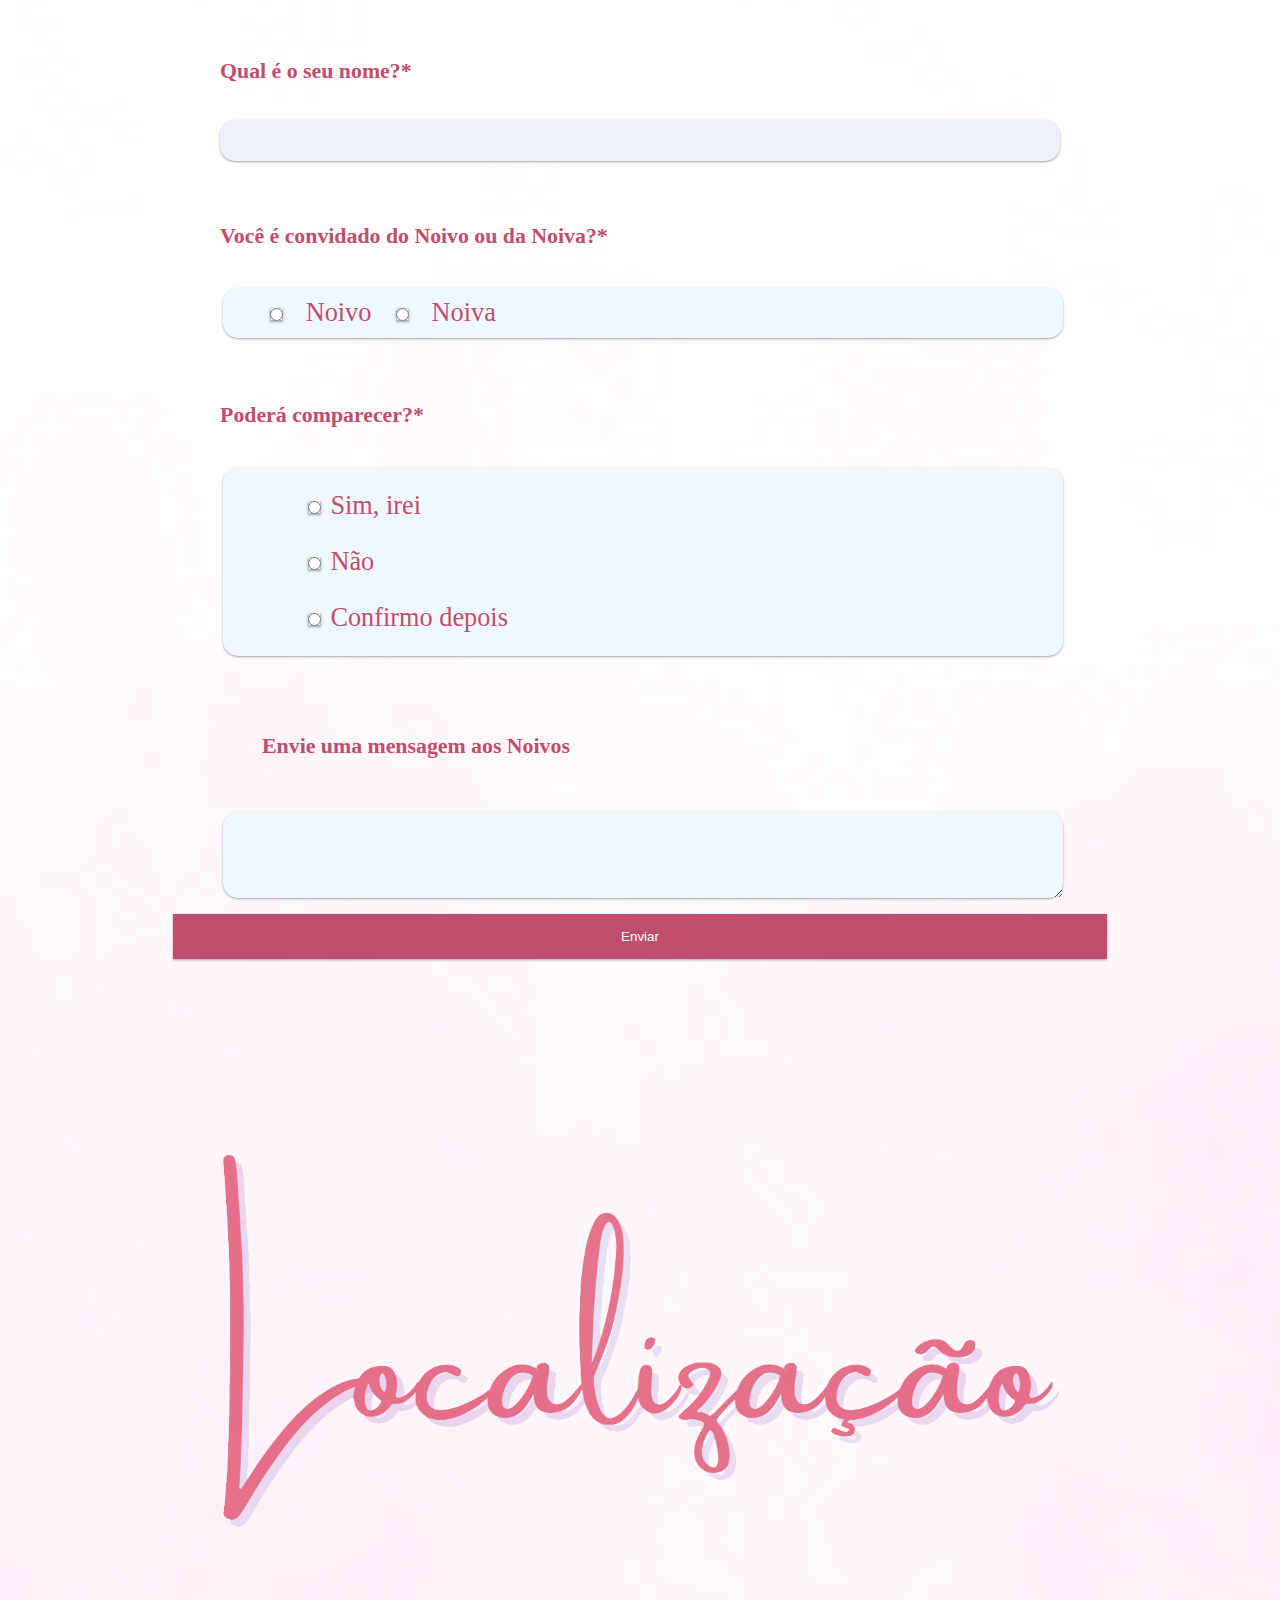
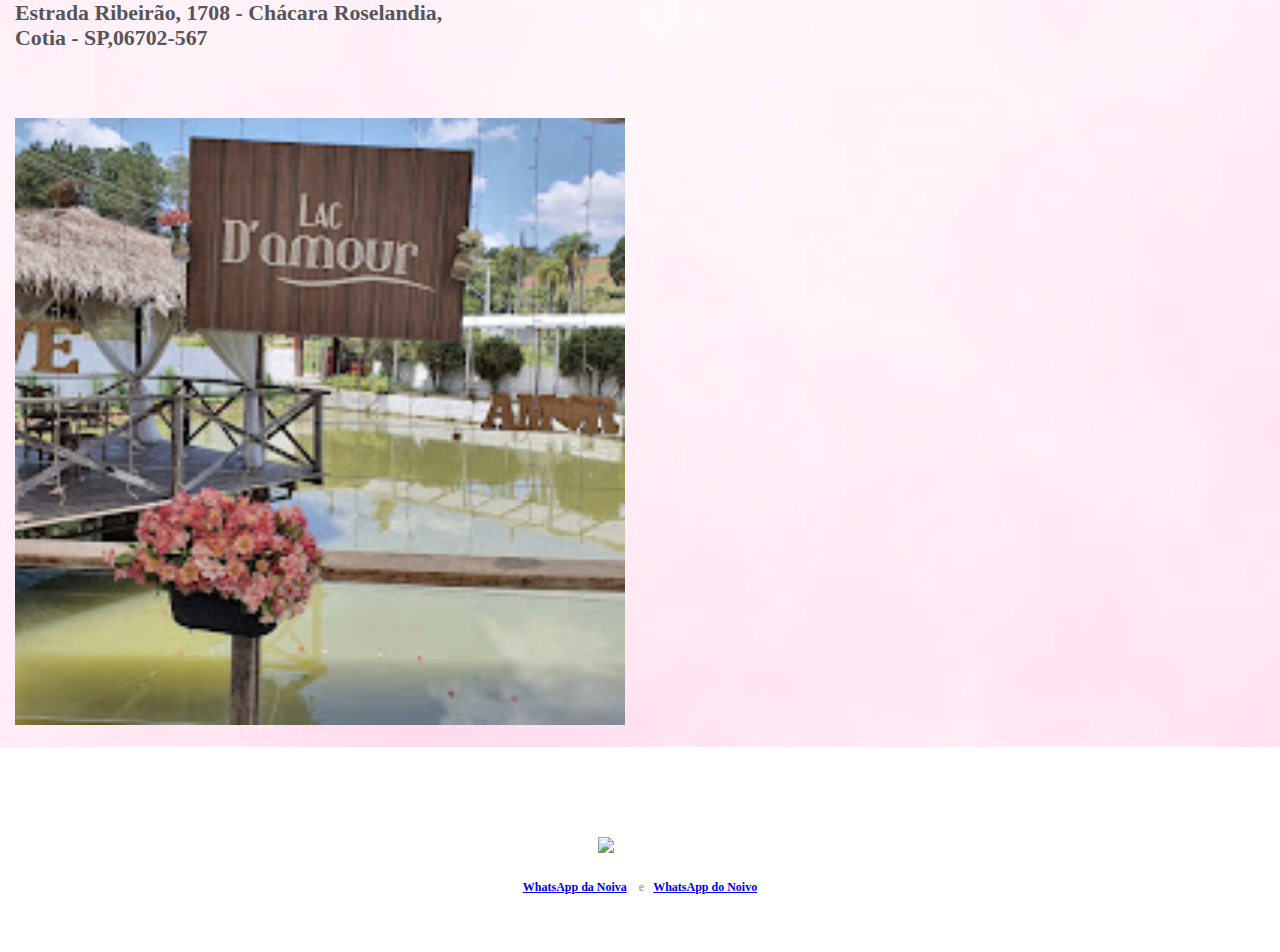
==== commit b4708bde: "up" ====
--- a/index.html
+++ b/index.html
@@ -172,7 +172,7 @@
                                 <img src="src/img/iconessConfirme2.png" width="55%" alt="">
                             </div>
                         </a>
-                        <a href="#LocalEvento">
+                        <a href="#Local">
                             <div class="menu col "><!--lass="iconessLocalizacao" -->
                                 <img c src="src/img/iconessLocalizacao.png" width="55%" alt="">
                             </div>
@@ -485,9 +485,11 @@
 
         </div>
 
-        <!-- Localização Maps-->
-        <div class="row left">
-            <a href="vs.html"><img class="flor5MeioEsq col-1" src="src/img/flor5MeioEsq.png" width="100%" alt=""></a>
+    </div>
+    <!-- Localização Maps-->
+    <div class="row left">
+        <a href="vs.html"><img class="flor5MeioEsq col-1" src="src/img/flor5MeioEsq.png" width="100%" alt=""></a>
+        <div id="Local">
 
 
             <div class="row">
@@ -496,59 +498,58 @@
 
                 <a href="index.html"><img class="nomes" src="src/img/localizacaoFonte.PNG" width="80%" alt=""></a>
                 <!--<img class="florCentro" src="src/img/flor5Meiomenor.png" alt="">-->
-                <div id="LocalEvento">
-
-
-                    <!--Local-->
-                    <div class="row">
-                        <!-- <img class="enderecoCasamento" src="src/img/endereçoCasamento.PNG" width="100%" alt="">-->
-                        <div class="col-s-12 local">
-                            <h5>Estrada Ribeirão, 1708 - Chácara Roselandia, <br> Cotia - SP,06702-567</h5>
-                        </div>
-                        <div class="col-6 local">
-                            <img class="localização" src="src/img/localização.jpg" width="100%" alt="">
-                        </div>
-                        <div class="col-6 maps">
-                            <iframe
-                                src="https://www.google.com/maps/embed?pb=!1m18!1m12!1m3!1d3323.556169347731!2d-46.93801422509664!3d-23.573324078791654!2m3!1f0!2f0!3f0!3m2!1i1024!2i768!4f13.1!3m3!1m2!1s0x94cf06fc51ad158d%3A0x833e3f3b1f5e524e!2sMapri%20Eventos!5e1!3m2!1spt-BR!2sbr!4v1722538430608!5m2!1spt-BR!2sbr"
-                                width="100%" height="300px" style="border:0;padding:0; margin: 0;" allowfullscreen=""
-                                loading="lazy" referrerpolicy="no-referrer-when-downgrade"></iframe>
-                        </div>
-                    </div>
-                </div>
-            </div>
-        </div>
-        <!-- Footer -->
-        <footer>
-            <div class="footer col-12">
-                <div class="col-12">
-
-                    <a href="index.html"><img class="florCentro" src="src/img/flor5Meio.png" width="100%" alt=""></a>
+
+
+                <!--Local-->
+                <div class="row">
+                    <!-- <img class="enderecoCasamento" src="src/img/endereçoCasamento.PNG" width="100%" alt="">-->
+                    <div class="col-s-12 local">
+                        <h5>Estrada Ribeirão, 1708 - Chácara Roselandia, <br> Cotia - SP,06702-567</h5>
+                    </div>
+                    <div class="col-6 local">
+                        <img class="localização" src="src/img/localização.jpg" width="100%" alt="">
+                    </div>
+                    <div class="col-6 maps">
+                        <iframe
+                            src="https://www.google.com/maps/embed?pb=!1m18!1m12!1m3!1d3323.556169347731!2d-46.93801422509664!3d-23.573324078791654!2m3!1f0!2f0!3f0!3m2!1i1024!2i768!4f13.1!3m3!1m2!1s0x94cf06fc51ad158d%3A0x833e3f3b1f5e524e!2sMapri%20Eventos!5e1!3m2!1spt-BR!2sbr!4v1722538430608!5m2!1spt-BR!2sbr"
+                            width="100%" height="300px" style="border:0;padding:0; margin: 0;" allowfullscreen=""
+                            loading="lazy" referrerpolicy="no-referrer-when-downgrade"></iframe>
+                    </div>
+                </div>
+            </div>
+        </div>
+    </div>
+    <!-- Footer -->
+    <footer>
+        <div class="footer col-12">
+            <div class="col-12">
+
+                <a href="index.html"><img class="florCentro" src="src/img/flor5Meio.png" width="100%" alt=""></a>
+                <br><br>
+            </div>
+            <img class="zoom-img" src="src/img/icone.PNG" alt="Flor Esquerda">
+
+
+            <div class="col-12">
+
+                <p>
+                    <span>
+                        <a href="https://api.whatsapp.com/send?phone=5511930561783"><b>WhatsApp da Noiva</b></a>
+                        &nbsp; &nbsp;e&nbsp;&nbsp;
+                        <a href="https://api.whatsapp.com/send?phone=5511989104635">
+                            <b>WhatsApp do Noivo</b></a>
+                    </span>
                     <br><br>
-                </div>
-                <img class="zoom-img" src="src/img/icone.PNG" alt="Flor Esquerda">
-
-
-                <div class="col-12">
-
-                    <p>
-                        <span>
-                            <a href="https://api.whatsapp.com/send?phone=5511930561783"><b>WhatsApp da Noiva</b></a>
-                            &nbsp; &nbsp;e&nbsp;&nbsp;
-                            <a href="https://api.whatsapp.com/send?phone=5511989104635">
-                                <b>WhatsApp do Noivo</b></a>
-                        </span>
-                        <br><br>
-                    </p>
-                </div>
-            </div>
-
-        </footer>
-
-        <script src="src/js/time.js"></script>
-        <script src="src/js/musica.js"></script>
-        <script src="src/js/formPos.js"></script>
-        <script src="src/js/formGet.js"></script>
+                </p>
+            </div>
+        </div>
+
+    </footer>
+
+    <script src="src/js/time.js"></script>
+    <script src="src/js/musica.js"></script>
+    <script src="src/js/formPos.js"></script>
+    <script src="src/js/formGet.js"></script>
 </body>
 
 </html>